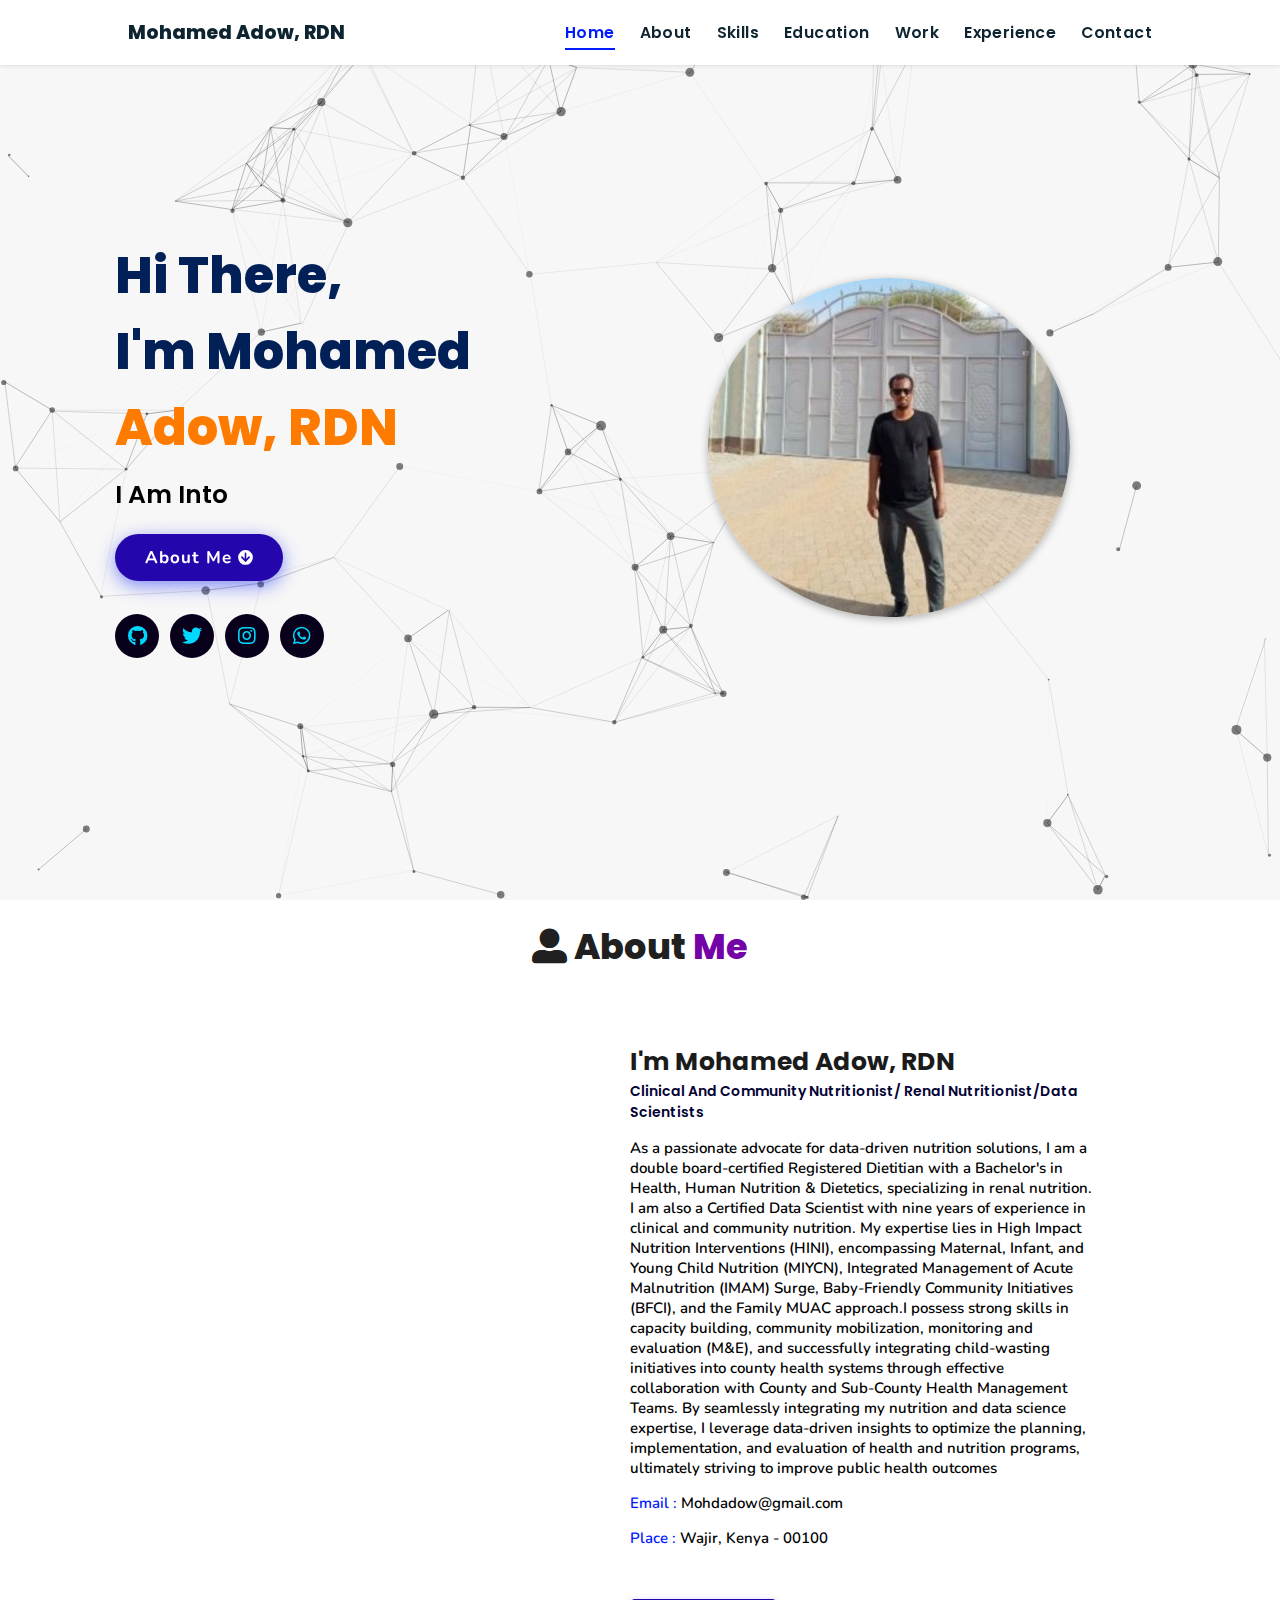
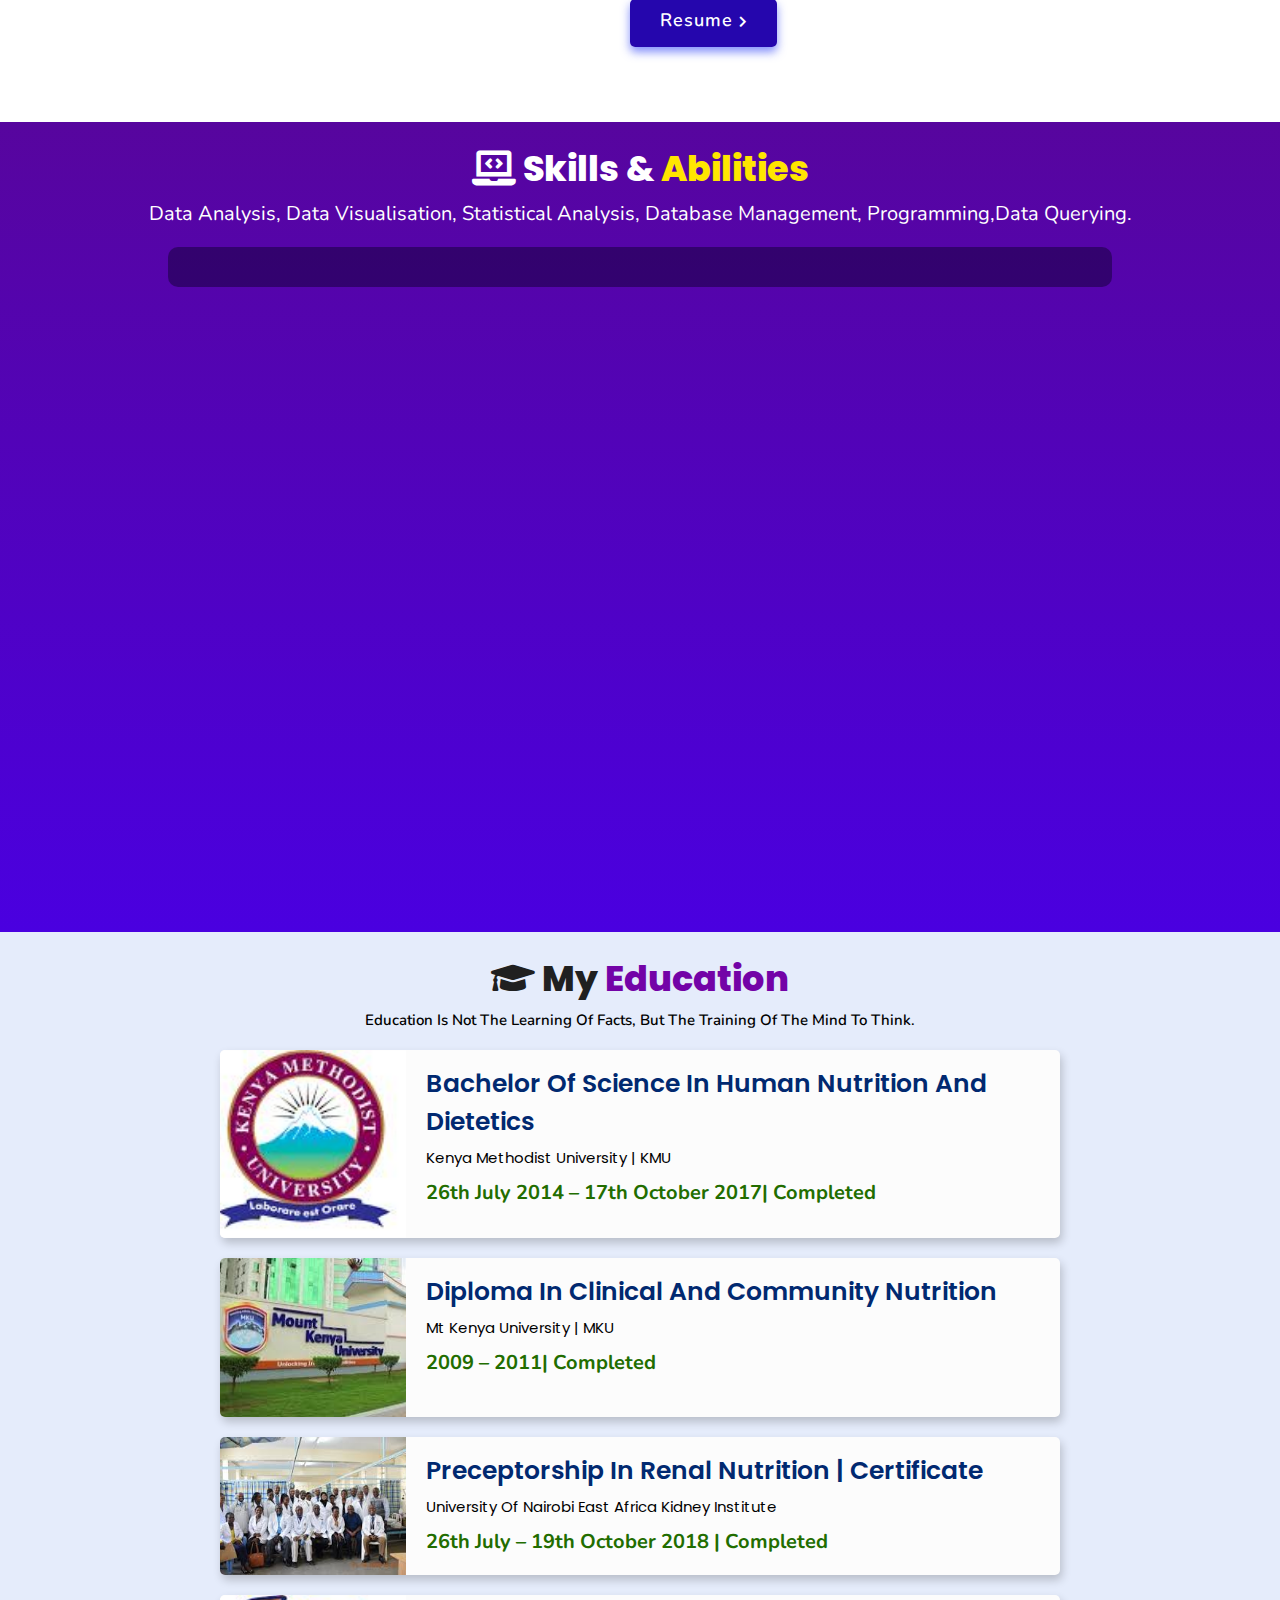
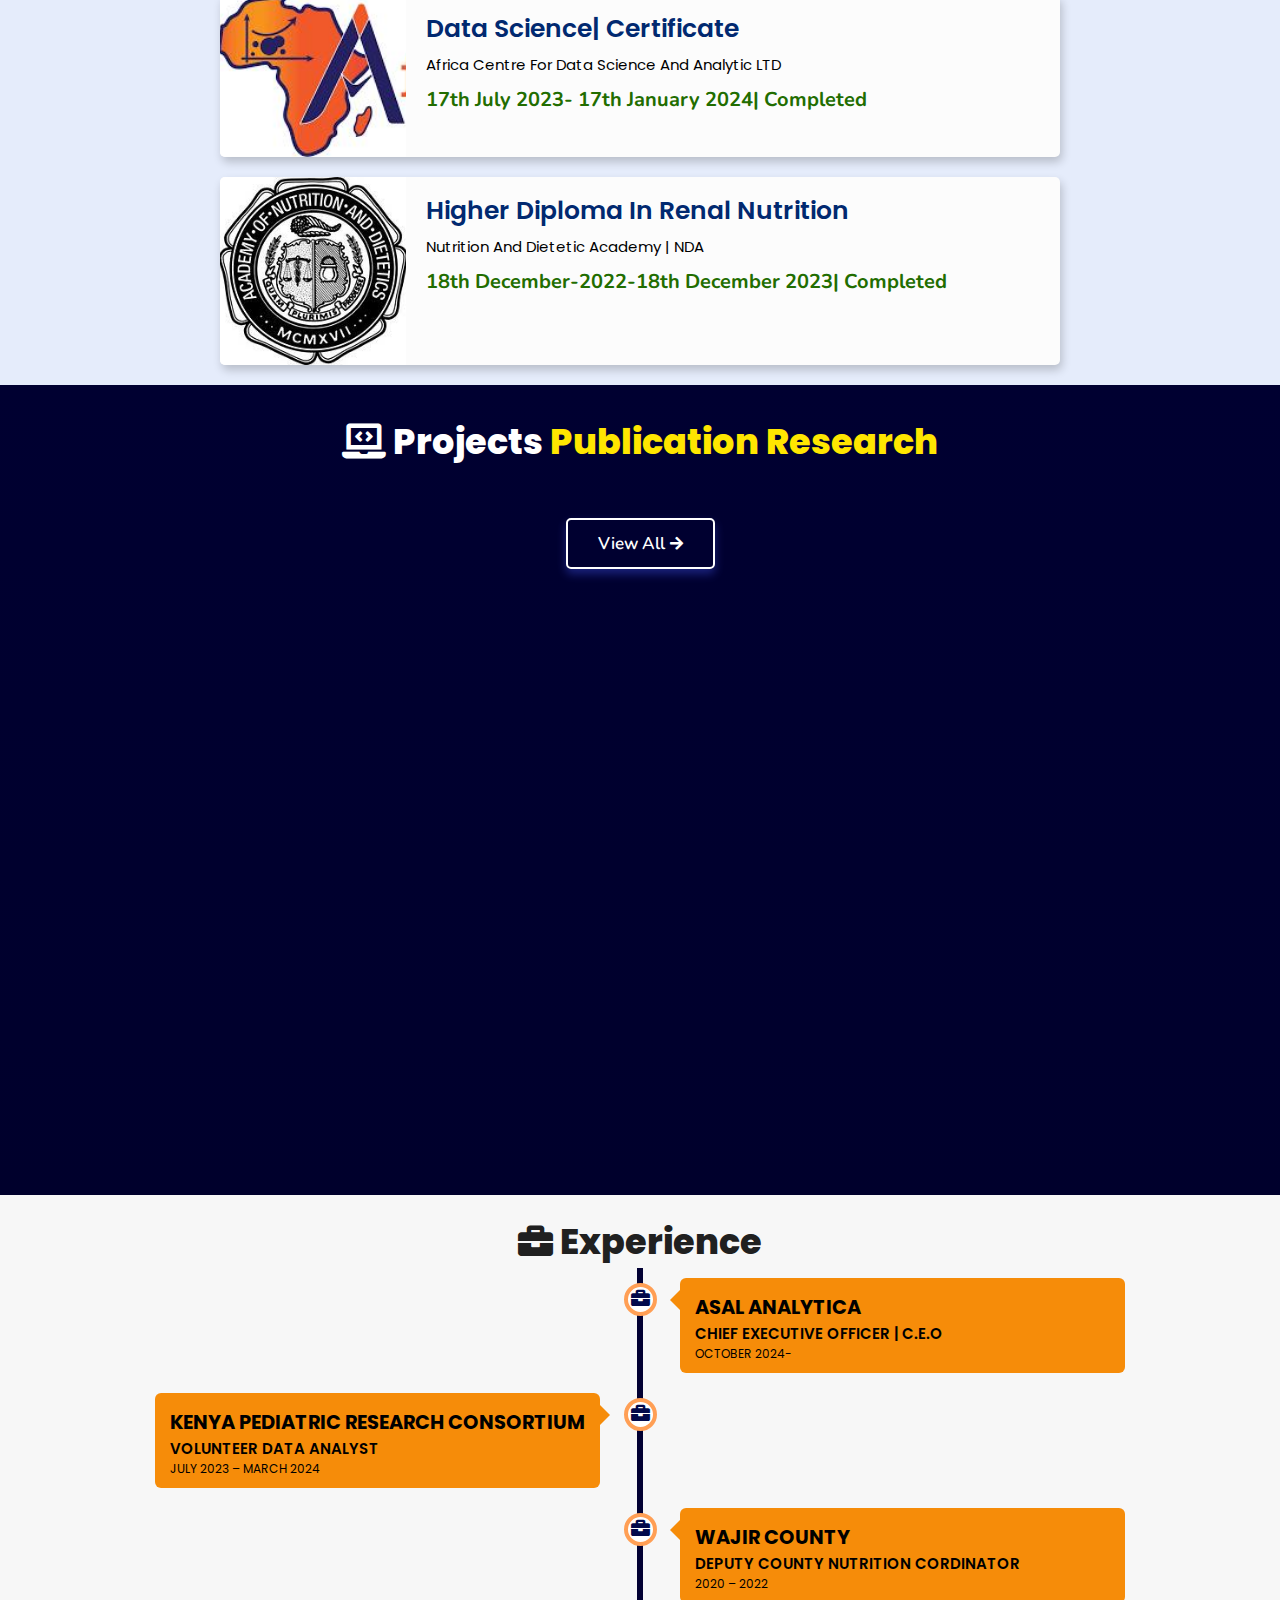
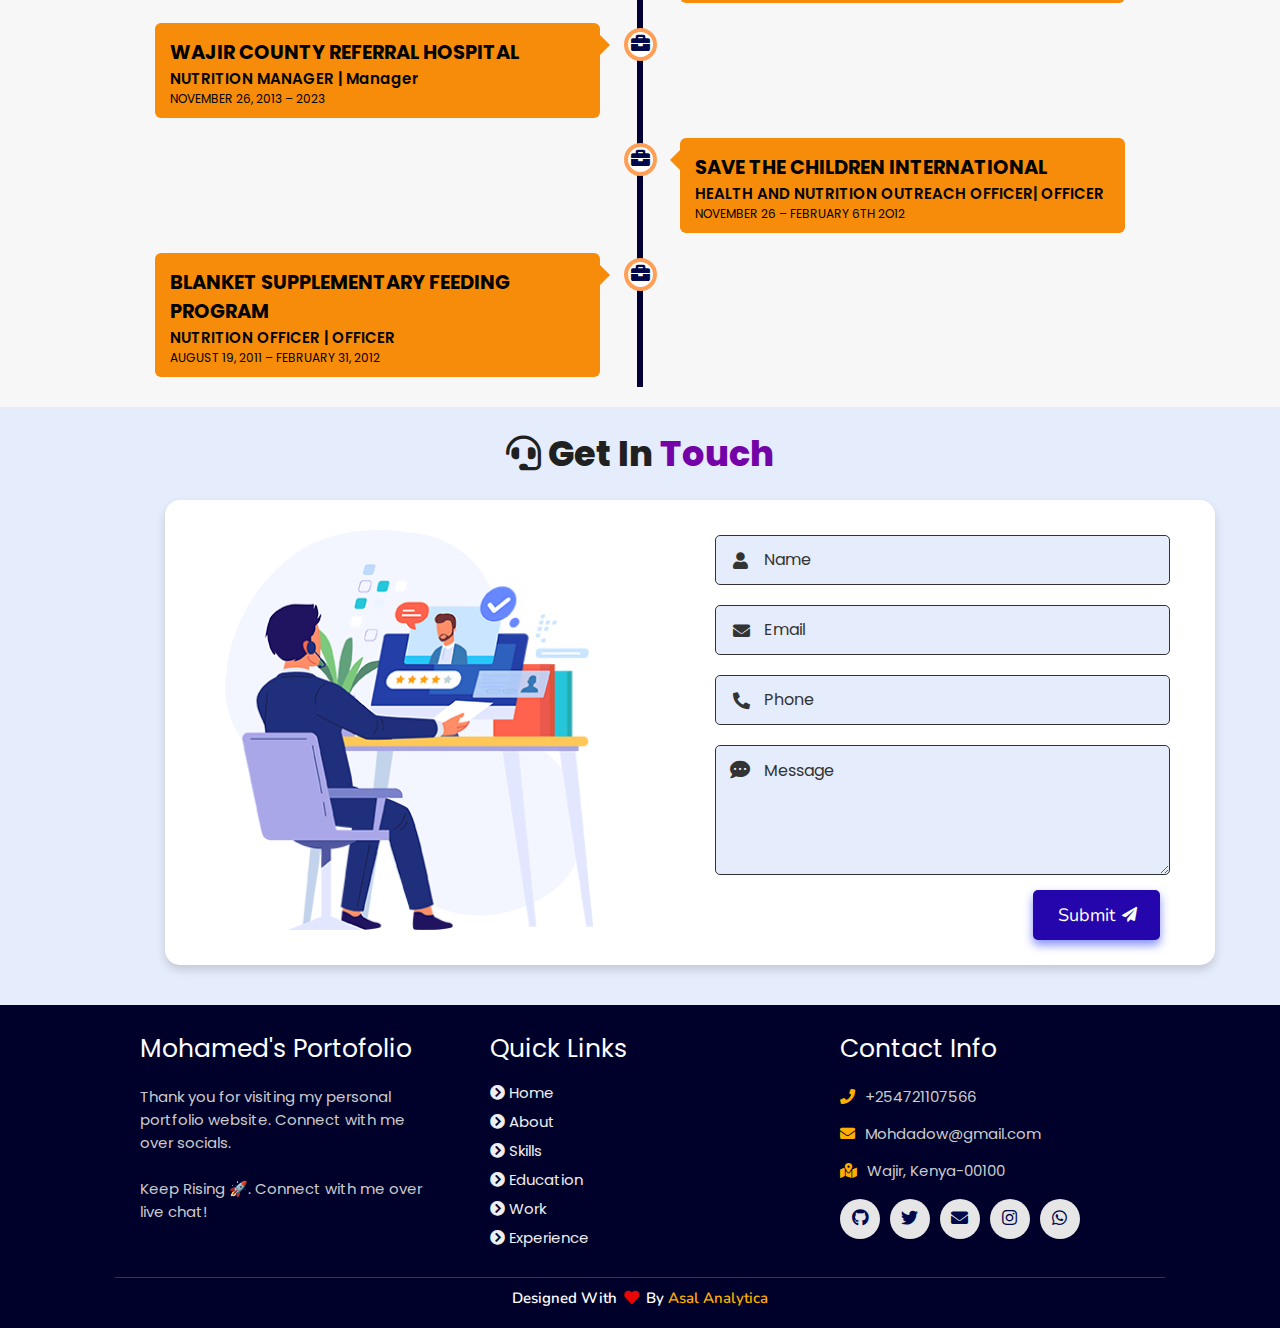
==== index.html @ f1fc3ad2 "Update index.html" ====
<!DOCTYPE html>
<html lang="en">
<head>
    <meta charset="UTF-8">
    <meta http-equiv="X-UA-Compatible" content="IE=edge">
    <meta name="viewport" content="width=device-width, initial-scale=1.0">
    <meta name="keywords" content="Mohamed Adow, portfolio, Abdullahi, Certified Data Scientist, personal portfolio lifecodes, portfolio design, portfolio website, personal portfolio" />
    <meta name="description" content="Welcome to Dr Jamal Abade Portfolio. Certified General Surgeon" />
    <!-- Custom CSS -->
    <link rel="stylesheet" href="./assets/css/style.css">
    <!-- Font Awesome -->
    <link rel="stylesheet" href="https://cdnjs.cloudflare.com/ajax/libs/font-awesome/5.15.4/css/all.min.css">
    <!-- Favicon -->
    <link id='favicon' rel="shortcut icon" href="./assets/images/abeyow A.png" type="image/x-png">
    <title>Portfolio | Mohamed Adow, RDN</title>
</head>
<body oncontextmenu="return false">

<!-- pre loader -->
<!-- <div class="loader-container">
  <img draggable="false" src="./assets/images/preloader.gif" alt="">
</div> -->

<!-- navbar starts -->
<header>
        <a href="/" class="logo"></i> Mohamed Adow, RDN</a>
        <div id="menu" class="fas fa-bars"></div>
        <nav class="navbar">
            <ul>
            <li><a class="active" href="#home">Home</a></li>
            <li><a href="#about">About</a></li>
            <li><a href="#skills">Skills</a></li>
            <li><a href="#education">Education</a></li>
            <li><a href="#work">Work</a></li>
            <li><a href="#experience">Experience</a></li>
            <li><a href="#contact">Contact</a></li>
            </ul>
        </nav>
</header>
<!-- navbar ends -->


<!-- hero section starts -->
<section class="home" id="home">
    <div id="particles-js"></div>

    <div class="content">
    <h2>Hi There,<br/> I'm Mohamed <span>Adow, RDN</span></h2>
    <p>i am into <span class="typing-text"></span></p>
    <a href="#about" class="btn"><span>About Me</span>
      <i class="fas fa-arrow-circle-down"></i>
    </a>
    <div class="socials">
        <ul class="social-icons">
          <li><a class="github" aria-label="Github" href="https://github.com/mohanalytic" target="_blank"><i class="fab fa-github"></i></a></li>
          <li><a class="X" aria-label="X" href="https://x.com/mohdadow?t=MONKwZ8TAGZH2o-0wbveMg&s=09" target="_blank"><i class="fab fa-twitter"></i></a></li>
          <li><a class="instagram" aria-label="Instagram" href="https://www.instagram.com/nutrition_withmoha/profilecard/?igsh=YTNjdHAxb3ByNXo0" target="_blank"><i class="fab fa-instagram"></i></a></li>
          <li><a class="whatsapp" aria-label="whatsapp" href="http://Wa.me/+254721107566" target="_blank"><i class="fab fa-whatsapp"></i></a></li>
        </ul>
      </div>
    </div>
<div class="image">
    <img draggable="false" class="tilt" src="./assets/images/abeyow A.png" alt="">
</div>
</section>
<!-- hero section ends -->


<!-- about section starts -->
<section class="about" id="about">
    <h2 class="heading"><i class="fas fa-user-alt"></i> About <span>Me</span></h2>
    
    <div class="row">

    <div class="image">
        <img draggable="false" class="tilt" src="./assets/images/Abeyow 20.png" alt="">
    </div>
    <div class="content">
        <h3>I'm Mohamed Adow, RDN</h3>
        <span class="tag">Clinical and community nutritionist/ Renal nutritionist/data scientists</span>
        
        <p>
          As a passionate advocate for data-driven nutrition solutions, 
          I am a double board-certified Registered Dietitian with a Bachelor's in Health, 
          Human Nutrition & Dietetics, specializing in renal nutrition. 
          I am also a Certified Data Scientist with nine years of experience in clinical and community nutrition.
          My expertise lies in High Impact Nutrition Interventions (HINI), encompassing Maternal, Infant, and Young Child Nutrition (MIYCN), 
          Integrated Management of Acute Malnutrition (IMAM) Surge, Baby-Friendly Community Initiatives (BFCI), 
          and the Family MUAC approach.I possess strong skills in capacity building, community mobilization, monitoring and evaluation (M&E), 
          and successfully integrating child-wasting initiatives into county health systems through effective collaboration with County and Sub-County Health Management Teams.
          By seamlessly integrating my nutrition and data science expertise, 
          I leverage data-driven insights to optimize the planning, implementation, and evaluation of health and nutrition programs, 
          ultimately striving to improve public health outcomes
        </p>
        
        <div class="box-container">
            <!-- <div class="box">
              <p><span> age: </span> 20</p>
              <p><span> phone : </span> +254 XXX-XXX-XXXX</p>
            </div> -->
            <div class="box">
              <p><span> email : </span> Mohdadow@gmail.com</p>
              <p><span> place : </span> Wajir, Kenya - 00100</p>
            </div>
        </div>
        
        <div class="resumebtn">
            <a href="https://docs.google.com/document/d/1TdIiHcQGgXFK92Zsq3NjSGjKOC4E6rpo/edit?usp=sharing&ouid=104877089918927776593&rtpof=true&sd=true" target="_blank" class="btn"><span>Resume</span>
                <i class="fas fa-chevron-right"></i>
            </a>
        </div>

    </div>
    </div>
</section>
<!-- about section ends -->

<!-- skills section starts -->
<section class="skills" id="skills">

    <h2 class="heading"><i class="fas fa-laptop-code"></i> Skills & <span>Abilities</span></h2>
    <p class="qoute">Data Analysis, Data Visualisation, Statistical Analysis, Database Management, Programming,Data Querying.</p>

    <div class="container">
          <div class="row" id="skillsContainer">

            <!-- <div class="bar">
              <div class="info">
                <img src="https://img.icons8.com/color/48/000000/adobe-xd.png"/>
                <span>AdobeXD</span>
              </div>
            </div> -->

      </div>
</div>
</section>
<!-- skills section ends -->


<!-- education section starts -->
<section class="education" id="education">

  <h1 class="heading"><i class="fas fa-graduation-cap"></i> My <span>Education</span></h1>

    <p class="qoute">Education is not the learning of facts, but the training of the mind to think.</p>

    <div class="box-container">

    <div class="box">
        <div class="image">
        <img draggable="false" src="./assets/images/educat/Kenya Methodist University.png" alt="">
        </div>
        <div class="content">
        <h3>Bachelor of science in human nutrition and dietetics</h3>
        <p>Kenya Methodist university | KMU</p>
        <h4>26th July 2014 – 17th October 2017| Completed</h4>
        </div>
    </div>
    <div class="box">
      <div class="image">
      <img draggable="false" src="./assets/images/educat/MKU.jpeg" alt="">
      </div>
      <div class="content">
      <h3>Diploma in Clinical and Community nutrition</h3>
      <p>Mt Kenya University | MKU</p>
      <h4>2009 – 2011| Completed</h4>
      </div>
    </div>

    <div class="box">
      <div class="image">
      <img draggable="false" src="./assets/images/educat/EAST AFRICA UON.jpeg" alt="">
      </div>
      <div class="content">
      <h3>Preceptorship in renal nutrition | Certificate</h3>
      <p>University of Nairobi East Africa Kidney institute </p>
      <h4>26th july – 19th October 2018 | Completed</h4>
      </div>
    </div>

    <div class="box">
      <div class="image">
      <img draggable="false" src="./assets/images/educat/AFRICDSA.png" alt="">
      </div>
      <div class="content">
      <h3>Data science| Certificate</h3>
      <p>Africa Centre For Data Science and Analytic LTD </p>
      <h4>17th July 2023- 17th January 2024| Completed</h4>
      </div>
    </div>

    <div class="box">
      <div class="image">
      <img draggable="false" src="./assets/images/educat/ACADEMY OF NUTRITION.png" alt="">
      </div>
      <div class="content">
      <h3>higher diploma in Renal Nutrition </h3>
      <p>Nutrition And Dietetic Academy | NDA</p>
      <h4>18th December-2022-18th December 2023| Completed</h4>
      </div>
    </div>

</div>
</section>
<!-- education section ends -->


<!-- work project section starts -->
<section class="work" id="work">

  <h2 class="heading"><i class="fas fa-laptop-code"></i> Projects <span>Publication Research</span></h2>

  <div class="box-container">

    <!-- <div class="box tilt">
      <img draggable="false" src="./assets/images/projects/portfolio1.PNG" alt="" />
      <div class="content">
        <div class="tag">
        <h3>Portfolio Website</h3>
        </div>
        <div class="desc">
          <p>Personal portfolio website. Don't need much info about it, just scroll down. You're here only!</p>
          <div class="btns">
            <a href="#" class="btn" target="_blank"><i class="fas fa-eye"></i> View</a>
            <a href="https://youtube.com/@drjamalabademohamed4658?si=a5Y27_f5zDXWD7K9 " class="btn" target="_blank">Code <i class="fas fa-code"></i></a>
          </div>
        </div>
      </div>
    </div> -->
  </div>

  <div class="viewall">
    <a href="/projects" class="btn"><span>View All</span>
      <i class="fas fa-arrow-right"></i>
  </a>
  </div>


</section>
<!-- work project section ends -->

<!-- experience section starts -->
<section class="experience" id="experience">

  <h2 class="heading"><i class="fas fa-briefcase"></i> Experience </h2>

  <div class="timeline">
    <div class="container right">
      <div class="content">
        <div class="tag">
          <h2> ASAL ANALYTICA</h2>
        </div>
        <div class="desc">
            <h3> CHIEF EXECUTIVE OFFICER | C.E.O</h3>
            <p>OCTOBER 2024-</p>
        </div>
      </div>
    </div>

    <div class="container left">
      <div class="content">
        <div class="tag">
          <h2>KENYA PEDIATRIC RESEARCH CONSORTIUM </h2>
        </div>
        <div class="desc">
            <h3>VOLUNTEER DATA ANALYST </h3>
            <p>JULY 2023 – MARCH 2024</p>
        </div>
      </div>
    </div>

    <div class="container right">
      <div class="content">
        <div class="tag">
          <h2>WAJIR COUNTY </h2>
        </div>
        <div class="desc">
            <h3>DEPUTY COUNTY NUTRITION CORDINATOR</h3>
            <p>2020 – 2022</p>
        </div>
      </div>
    </div>

    <div class="container left">
      <div class="content">
        <div class="tag">
          <h2>WAJIR COUNTY REFERRAL HOSPITAL</h2>
        </div>
        <div class="desc">
            <h3> NUTRITION MANAGER | Manager</h3>
            <p>NOVEMBER 26, 2013 – 2023</p>
        </div>
      </div>
    </div>

    <div class="container right">
      <div class="content">
        <div class="tag">
          <h2> SAVE THE CHILDREN INTERNATIONAL</h2>
        </div>
        <div class="desc">
            <h3> HEALTH AND NUTRITION OUTREACH OFFICER| OFFICER</h3>
            <p>NOVEMBER 26 – FEBRUARY 6TH 2O12</p>
        </div>
      </div>
    </div>
       <div class="container left">
      <div class="content">
        <div class="tag">
          <h2>BLANKET SUPPLEMENTARY FEEDING PROGRAM</h2>
        </div>
        <div class="desc">
            <h3>NUTRITION OFFICER | OFFICER</h3>
            <p> AUGUST 19, 2011 – FEBRUARY 31, 2012</p>
        </div>
      </div>
    </div>
 

</div>

</section>
<!-- experience section ends -->

<!-- contact section starts -->
<section class="contact" id="contact">
  
  <h2 class="heading"><i class="fas fa-headset"></i> Get in <span>Touch</span></h2>

  <div class="container">
    <div class="content">
      <div class="image-box">
        <img draggable="false" src="./assets/images/contact1.png" alt="">
      </div>
    <form class="contact-form" action ="https://formbold.com/s/ob10N" method ="POST"> 
      
      <div class="form-group">
        <div class="field">
          <input type="text" name="name" placeholder="Name" required>
          <i class='fas fa-user'></i>
        </div>
        <div class="field">
          <input type="text" name="email" placeholder="Email" required>
          <i class='fas fa-envelope'></i>
        </div>
        <div class="field">
          <input type="text" name="phone" placeholder="Phone">
          <i class='fas fa-phone-alt'></i>
        </div>
        <div class="message">
        <textarea placeholder="Message" name="message" required></textarea>
        <i class="fas fa-comment-dots"></i>
        </div>
        </div>
      <div class="button-area">
        <button type="submit">
          Submit <i class="fa fa-paper-plane"></i></button>
      </div>
    </form>
  </div>
  </div>
</section>
<!-- contact section ends -->


<!-- footer section starts -->
<section class="footer">

  <div class="box-container">

      <div class="box">
          <h3>Mohamed's Portofolio</h3>
          <p>Thank you for visiting my personal portfolio website. Connect with me over socials. <br/> <br/> Keep Rising 🚀. Connect with me over live chat!</p>
      </div>

      <div class="box">
          <h3>quick links</h3>
          <a href="#home"><i class="fas fa-chevron-circle-right"></i> home</a>
          <a href="#about"><i class="fas fa-chevron-circle-right"></i> about</a>
          <a href="#skills"><i class="fas fa-chevron-circle-right"></i> skills</a>
          <a href="#education"><i class="fas fa-chevron-circle-right"></i> education</a>
          <a href="#work"><i class="fas fa-chevron-circle-right"></i> work</a>
          <a href="#experience"><i class="fas fa-chevron-circle-right"></i> experience</a>
      </div>

      <div class="box">
          <h3>contact info</h3>
          <p> <i class="fas fa-phone"></i>+254721107566</p>
          <p> <i class="fas fa-envelope"></i>Mohdadow@gmail.com</p>
          <p> <i class="fas fa-map-marked-alt"></i>Wajir, Kenya-00100</p>
          <div class="share">

              <a href="https://github.com/mohanalytic" class="fab fa-github" aria-label="github" target="_blank"></a>
              <a href="https://x.com/mohdadow?t=MONKwZ8TAGZH2o-0wbveMg&s=09" class="fab fa-twitter" aria-label="twitter" target="_blank"></a>
              <a href="mailto:Mohdadow@gmail.com" class="fas fa-envelope" aria-label="Mail" target="_blank"></a>
              <a href="https://www.instagram.com/nutrition_withmoha/profilecard/?igsh=YTNjdHAxb3ByNXo0" class="fab fa-instagram" aria-label="instagram" target="_blank"></a>
              <a href="https://wa.me/+254721107566" class="fab fa-whatsapp" aria-label="whatsapp" target="_blank"></a>
          </div>
      </div>
  </div>

  <h1 class="credit">Designed with <i class="fa fa-heart pulse"></i> by <a href="https://www.instagram.com/nutrition_withmoha/profilecard/?igsh=YTNjdHAxb3ByNXo0"> Asal analytica</a></h1>

</section>
<!-- footer section ends -->


<!-- scroll top btn -->
<a href="#home" aria-label="ScrollTop" class="fas fa-angle-up" id="scroll-top"></a>
<!-- scroll back to top -->


<!-- ==== ALL MAJOR JAVASCRIPT CDNS STARTS ==== -->
<!-- jquery cdn -->
<script src="https://cdnjs.cloudflare.com/ajax/libs/jquery/3.6.0/jquery.min.js" integrity="sha512-894YE6QWD5I59HgZOGReFYm4dnWc1Qt5NtvYSaNcOP+u1T9qYdvdihz0PPSiiqn/+/3e7Jo4EaG7TubfWGUrMQ==" crossorigin="anonymous" referrerpolicy="no-referrer"></script>

<!-- typed.js cdn -->
<script src="https://cdnjs.cloudflare.com/ajax/libs/typed.js/2.0.5/typed.min.js" integrity="sha512-1KbKusm/hAtkX5FScVR5G36wodIMnVd/aP04af06iyQTkD17szAMGNmxfNH+tEuFp3Og/P5G32L1qEC47CZbUQ==" crossorigin="anonymous" referrerpolicy="no-referrer"></script>

<!-- particle.js links -->
<script src="./assets/js/particles.min.js"></script>
<script src="./assets/js/app.js"></script>

<!-- vanilla tilt.js links -->
<script src="https://cdnjs.cloudflare.com/ajax/libs/vanilla-tilt/1.7.0/vanilla-tilt.min.js" integrity="sha512-SttpKhJqONuBVxbRcuH0wezjuX+BoFoli0yPsnrAADcHsQMW8rkR84ItFHGIkPvhnlRnE2FaifDOUw+EltbuHg==" crossorigin="anonymous" referrerpolicy="no-referrer"></script>

<!-- scroll reveal anim -->
<script src="https://unpkg.com/scrollreveal"></script>

<script
      type="text/javascript"
      src="https://cdn.jsdelivr.net/npm/emailjs-com@3/dist/email.min.js"
    ></script>

<!-- ==== ALL MAJOR JAVASCRIPT CDNS ENDS ==== -->

<script src="./assets/js/script.js"></script>

</body>
</html>
---- assets/css/style.css ----
@import url("https://fonts.googleapis.com/css2?family=Poppins:wght@400;600;700&display=swap");
@import url("https://fonts.googleapis.com/css2?family=Nunito:ital,wght@0,300;0,400;0,600;0,700;1,300;1,400&display=swap");

* {
  margin: 0;
  padding: 0;
  box-sizing: border-box;
  text-decoration: none;
  outline: none;
  border: none;
  text-transform: capitalize;
  transition: all 0.2s linear;
}
html {
  font-size: 62.5%;
  overflow-x: hidden;
  scroll-behavior: smooth;
}
body {
  background: #f7f7f7;
  font-family: "Poppins", sans-serif;
}

*::selection {
  background: #2b3dda;
  color: #fff;
}

html {
  font-size: 62.5%;
  overflow-x: hidden;
}
html::-webkit-scrollbar {
  width: 0.8rem;
}
html::-webkit-scrollbar-track {
  background: rgb(235, 202, 245);
}
html::-webkit-scrollbar-thumb {
  background: #420177;
}

/* pre loader start */
.loader-container {
  position: fixed;
  top: 0;
  left: 0;
  z-index: 10000;
  background: #e6eff1;
  display: flex;
  align-items: center;
  justify-content: center;
  height: 100%;
  width: 100%;
}
.loader-container.fade-out {
  top: -120%;
}
/* pre loader end */

/* navbar starts */
header {
  position: fixed;
  top: 0;
  left: 0;
  right: 0;
  z-index: 1000;
  display: flex;
  align-items: center;
  justify-content: space-between;
  padding: 1.7rem 10%;
  height: 6.5rem;
  background-color: #fff;
  box-shadow: 0 1px 4px rgba(146, 161, 176, 0.3);
}
section {
  min-height: 90vh;
  padding: 2rem 9%;
}
.heading {
  font-size: 3.5rem;
  color: rgb(32, 32, 32);
  font-weight: 800;
  text-align: center;
}
.heading span {
  color: rgb(115, 3, 167);
}
header .logo {
  font-size: 1.9rem;
  font-weight: 800;
  text-decoration: none;
  color: #0e2431;
}
header .logo i {
  font-size: 2.2rem;
}
header .logo:hover {
  color: #fc8c05;
}
header .navbar ul {
  list-style: none;
  display: flex;
  justify-content: center;
  align-items: center;
}
header .navbar li {
  margin-left: 2.5rem;
}
header .navbar ul li a {
  font-size: 1.57rem;
  color: #0e2431;
  font-weight: 600;
  text-decoration: none;
  letter-spacing: 0.04rem;
  transition: 0.2s;
}
header .navbar ul li a.active,
header .navbar ul li a:hover {
  color: #011aff;
  border-bottom: 0.2rem solid #011aff;
  padding: 0.5rem 0;
}
/* navbar ends */

/* hamburger icon starts*/
#menu {
  font-size: 3rem;
  cursor: pointer;
  color: rgb(24, 2, 63);
  display: none;
}
@media (max-width: 768px) {
  #menu {
    display: block;
  }
  header .navbar {
    position: fixed;
    top: 6.5rem;
    right: -120%;
    width: 75%;
    height: 100%;
    text-align: left;
    align-items: flex-start;
    background-color: #0e0f31;
  }
  header .navbar ul {
    flex-flow: column;
    padding: 1rem;
  }
  header .navbar ul li {
    text-align: center;
    width: 100%;
    margin: 1rem 0;
    border-radius: 0.5rem;
    width: 26rem;
  }
  header .navbar ul li a {
    display: block;
    padding: 1rem;
    text-align: left;
    color: #fff;
    font-size: 2rem;
  }
  header .navbar ul li a.active,
  header .navbar ul li a:hover {
    padding: 1rem;
    color: #fff;
    border-radius: 0.5rem;
    border-bottom: 0.5rem solid #011aff;
  }
  .fa-times {
    transform: rotate(180deg);
  }
  header .navbar.nav-toggle {
    right: 0;
  }
}
/* hamburger icon ends */

/* hero section starts*/
.home {
  position: relative;
  display: flex;
  flex-wrap: wrap;
  gap: 1.5rem;
  min-height: 100vh;
  align-items: center;
}
.home #particles-js {
  position: absolute;
  top: 0;
  left: 0;
  height: 100%;
  width: 100%;
}
.home::before {
  content: "";
  position: absolute;
  top: 0;
  left: 0;
  height: 100%;
  width: 100%;
}
.home .content {
  flex: 1 1 40rem;
  padding-top: 1rem;
  z-index: 1;
}
.home .image {
  flex: 1 1 40rem;
  z-index: 1;
}
.home .image img {
  width: 70%;
  margin-left: 6rem;
  border-radius: 50%;
  box-shadow: 0 2px 8px rgba(0, 0, 0, 0.3);
  cursor: pointer;
}
.home .image img:hover {
  box-shadow: 0 5px 15px rgba(0, 0, 0, 0.5);
}
.home .content h2 {
  font-size: 5rem;
  font-weight: 800;
  color: #002057;
}
.home .content h2 span {
  font-size: 5rem;
  font-weight: 800;
  color: #ff7b00;
}
.home .content p {
  font-size: 2.5rem;
  color: #000;
  font-weight: 600;
  padding: 1rem 0;
}
.home .content p span {
  font-size: 2.5rem;
  color: rgb(148, 8, 8);
  font-weight: 600;
  padding: 1rem 0;
}
.home .btn {
  margin-top: 1rem;
  position: absolute;
  line-height: 0;
  padding: 1.6rem 3rem;
  border-radius: 4em;
  transition: 0.5s;
  color: #fff;
  background: #2506ad;
  box-shadow: 0px 5px 18px rgba(48, 68, 247, 0.6);
  font-family: "Nunito", sans-serif;
}
.home .btn span {
  font-weight: 700;
  font-size: 1.7rem;
  letter-spacing: 0.1rem;
}
.home .btn i {
  margin-left: 0.3rem;
  font-size: 1.5rem;
  transition: 0.3s;
}
.home .btn:hover {
  background: #1a047e;
}
.home .btn:hover i {
  transform: translateX(5px);
}
/* social icons start */
.socials {
  position: relative;
  margin-top: 9rem;
}
.socials .social-icons {
  padding-left: 0;
  margin-bottom: 0;
  list-style: none;
}
.socials .social-icons li {
  display: inline-block;
  margin-bottom: 14px;
}
.social-icons a {
  font-size: 2rem;
  display: inline-block;
  line-height: 44px;
  color: #00d9ff;
  background-color: #09011b;
  width: 44px;
  height: 44px;
  text-align: center;
  margin-right: 8px;
  border-radius: 100%;
  -webkit-transition: all 0.2s linear;
  -o-transition: all 0.2s linear;
  transition: all 0.2s linear;
}
.social-icons a:active,
.social-icons a:focus,
.social-icons a:hover {
  color: #fff;
  background-color: #0685da;
}
.social-icons a.github:hover {
  background-color: #0e0e0e;
}
.social-icons a.twitter:hover {
  background-color: #00aced;
}
.social-icons a.linkedin:hover {
  background-color: #007bb6;
}
.social-icons a.dev:hover {
  background-color: #070707;
}
.social-icons a.instagram:hover {
  background-color: #ee00da;
}
/* social icons end */

/* hero media queries starts*/
@media (max-width: 450px) {
  .home .btn {
    margin: 4rem 0;
  }
  .socials {
    margin-top: 12rem;
  }
  .home .image img {
    margin-top: -12rem;
  }
  .home .content p {
    font-size: 2.2rem;
  }
  .home .content p span {
    font-size: 2.2rem;
  }
}
/* hero media queries ends*/
/* hero section end */

/* about section starts */
.about {
  background: rgb(255, 255, 255);
}
.about .row {
  display: flex;
  flex-direction: row;
  gap: 2rem;
  flex-wrap: wrap;
  padding: 4rem;
}
.about .row .image {
  text-align: center;
  flex: 1 1 35rem;
}
.about .row .image img {
  margin: 4rem;
  width: 30rem;
  height: auto;
  border-radius: 5%;
  box-shadow: 0 5px 10px rgba(0, 0, 0, 0.6);
  mix-blend-mode: luminosity;
  transition: 0.3s;
  cursor: pointer;
}
.about .row .image img:hover {
  mix-blend-mode: normal;
}
.about .row .content {
  flex: 1 1 45rem;
  padding: 3rem;
}
.about .row .content h3 {
  color: rgb(27, 27, 27);
  font-size: 2.5rem;
}
.about .row .content .tag {
  font-size: 1.4rem;
  color: #020133;
  font-weight: 600;
  margin-top: 1rem;
}
.about .row .content p {
  font-size: 1.5rem;
  margin-top: 1.5rem;
  font-family: "Nunito";
  font-weight: 600;
  text-transform: none;
}
.about .row .content .box-container {
  display: flex;
  flex-wrap: wrap;
  gap: 1.5rem;
  font-family: "Nunito";
  font-weight: 600;
}
.about .row .content .box-container .box p {
  text-transform: none;
}
.about .row .content .box-container .box p span {
  color: #011aff;
}
.resumebtn {
  margin-top: 6rem;
}
.resumebtn .btn {
  padding: 1.7rem 3rem;
  border-radius: 0.5em;
  transition: 0.3s;
  color: #fff;
  background: #2506ad;
  box-shadow: 0px 5px 10px rgba(48, 68, 247, 0.6);
  font-family: "Nunito", sans-serif;
}
.resumebtn .btn span {
  font-weight: 600;
  font-size: 1.8rem;
  letter-spacing: 0.1rem;
}
.resumebtn .btn i {
  margin-left: 0.3rem;
  font-size: 1.2rem;
  transition: 0.3s;
}
.resumebtn .btn:hover {
  background: #1a047e;
}
.resumebtn .btn:hover i {
  transform: translateX(5px);
}
/* about media queries starts*/
@media screen and (max-width: 600px) {
  .about .row .image {
    margin-top: 2rem;
  }
  .about .row .image img {
    margin: 0 auto;
    width: 80%;
    mix-blend-mode: normal;
  }
  .about .row {
    padding: 0.5rem;
    margin-bottom: 7rem;
  }
  .about .row .content {
    padding: 1rem;
  }
  .about .row .content .box-container {
    gap: 0;
  }
}
/* about media queries ends*/
/* about section ends */

/* skills section starts */
.skills {
  min-height: 90vh;
  background: linear-gradient(to bottom, #57059e, #4a00e0);
}
.skills .qoute {
  font-size: 2.0rem;
  text-align: center;
  font-family: "Nunito", sans-serif;
  font-weight: 400;
  margin-top: 0.5rem;
  color: #ffffff;
}
.skills h2 {
  color: #fff;
}
.skills .heading span {
  color: rgb(255, 230, 0);
}
.skills .container {
  background: rgba(0, 0, 22, 0.4);
  color: #fff;
  border-radius: 1rem;
  padding: 2rem;
  width: 90%;
  margin: auto;
  margin-top: 2rem;
}
.skills .container .row {
  display: grid;
  grid-template-columns: repeat(6, 1fr);
  flex-wrap: wrap;
  gap: 1.8rem;
}
.skills .container .bar {
  margin-bottom: 15px;
  padding: 10px;
  border-radius: 1rem;
  box-shadow: 0 4px 10px rgba(0, 0, 0, 0.2);
  background: rgba(0, 0, 22, 0.9);
  transition: 0.2s;
}
.skills .container .bar:hover {
  box-shadow: 0 8px 10px rgba(0, 2, 68, 0.8) !important;
  background-color: rgba(0, 0, 0, 0.9) !important;
}
.skills .container .bar .info {
  display: flex;
  flex-direction: column;
  align-items: center;
  gap: 1rem;
  margin-top: 1rem;
}
.skills .container .bar .info i {
  font-size: 4rem;
}
.skills .container .bar .info span {
  font-size: 2rem;
  font-weight: 500;
  font-family: "Poppins";
  margin-left: 0.5rem;
}
/* skills media queries starts*/
@media screen and (max-width: 600px) {
  .skills .container {
    padding: 0;
    margin: 0;
  }
  .skills .container .row {
    grid-template-columns: repeat(2, 1fr);
    margin: 1rem;
    padding: 2rem 0.2rem 2rem 0.2rem;
    gap: 1rem;
  }
  .skills .container {
    margin-top: 5px;
    width: 100%;
  }
}
/* skills media queries ends*/
/* skills section ends */

/* education section starts */
.education {
  background: #e5ecfb;
  min-height: 80vh;
}
.education .qoute {
  font-size: 1.5rem;
  text-align: center;
  font-family: "Nunito", sans-serif;
  font-weight: 600;
  margin-top: 0.5rem;
}
.education .box-container {
  display: flex;
  flex-wrap: wrap;
  justify-content: center;
  align-items: center;
  flex-direction: column;
}
.education .box-container .box {
  display: flex;
  flex-direction: row;
  width: 80%;
  border-radius: 0.5rem;
  box-shadow: 0.2rem 0.5rem 1rem rgba(0, 0, 0, 0.2);
  text-align: center;
  position: relative;
  margin-top: 2rem;
  overflow: hidden;
  transition: 0.3s;
  background: rgb(252, 252, 252);
}
.education .box-container .box:hover {
  transform: scale(1.03);
  box-shadow: 1rem 0.5rem 1.2rem rgba(0, 0, 0, 0.3);
}
.education .box-container .box .image {
  flex: 1 1 20rem;
  width: 100%;
}
.education .box-container .box img {
  object-fit: cover;
  position: relative;
  width: 100%;
  height: 100%;
}
.education .box-container .box .content {
  position: relative;
  display: flex;
  flex-direction: column;
  padding: 1rem;
  flex-wrap: wrap;
  flex: 1 1 70rem;
}
.education .box-container .box .content h3 {
  font-size: 2.5rem;
  color: #012970;
  padding: 0.5rem 0;
  font-weight: 600;
  text-align: left;
  margin-left: 1rem;
}
.education .box-container .box .content p {
  font-size: 1.5rem;
  margin-left: 1rem;
  text-align: left;
}
.education h4 {
  font-size: 2rem;
  color: rgb(34, 109, 0);
  text-align: left;
  margin: 1rem;
  font-family: "Nunito", sans-serif;
  font-weight: 700;
}

/* education media queries starts*/
@media screen and (max-width: 600px) {
  .education .box-container .box {
    flex-direction: column;
    width: 100%;
  }
  .education .box-container .box .image {
    width: 100%;
    height: 25rem;
  }
  .education .box-container .box img {
    width: 100%;
  }
  .education .box-container .box .content {
    position: relative;
    display: flex;
    flex-direction: column;
    padding: 1rem;
    flex-wrap: wrap;
    flex: 0;
  }
  .education .btns {
    margin-top: 2rem;
    margin-left: 1rem;
    margin-right: 1rem;
    flex-wrap: wrap;
  }
}
/* education media queries ends*/
/* education section ends */

/* work section starts */
.work {
  /* background: #010124; */
  background: linear-gradient(to bottom, #000031, #00002c);
}
.work h2 {
  color: #fff;
  padding: 1rem;
}
.work .heading span {
  color: rgb(255, 230, 0);
}
.work .box-container {
  display: flex;
  flex-wrap: wrap;
  gap: 1.5rem;
  margin: 2rem;
}
.work .box-container .box {
  flex: 1 1 30rem;
  border-radius: 0.5rem;
  box-shadow: 0 0.5rem 1rem rgba(0, 0, 0, 0.1);
  position: relative;
  overflow: hidden;
  height: 30rem;
}
.work .box-container .box img {
  height: 100%;
  width: 100%;
  object-fit: cover;
}
.work .box-container .box .content {
  height: 100%;
  width: 100%;
  position: absolute;
  top: 85%;
  left: 0;
  background: rgba(255, 255, 255, 0.9);
  display: flex;
  flex-direction: column;
}
.work .box-container .box .content .tag {
  display: flex;
  flex-direction: row;
  justify-content: space-between;
  align-items: center;
  height: 4.5rem;
  width: 100%;
  padding-left: 1rem;
  background: #ffd900;
}
.work .box-container .box .content .tag h3 {
  font-size: 2rem;
}
.work .box-container .box:hover .content {
  top: 25%;
}
.work .desc {
  margin: 2rem;
  display: flex;
  flex-direction: column;
  justify-content: center;
}
.work .desc p {
  font-size: 1.5rem;
}
.work .desc .btns {
  display: flex;
  justify-content: space-between;
  width: 100%;
  margin-top: 2rem;
}
.work .desc .btns .btn {
  line-height: 0;
  display: inline;
  padding: 1.5rem 2.5rem;
  border-radius: 0.5rem;
  font-size: 1.5rem;
  color: #fff;
  background: rgb(12, 12, 12);
  margin-right: 2rem;
}
.work .desc .btns .btn:hover {
  background: #310ae0f5;
}
.work .viewall {
  display: flex;
  justify-content: center;
}
.work .viewall .btn {
  position: relative;
  line-height: 0;
  padding: 1.6rem 3rem;
  border-radius: 0.5em;
  transition: 0.5s;
  color: rgb(255, 255, 255);
  font-weight: 700;
  border: 2px solid #fff;
  box-shadow: 0px 5px 10px rgba(65, 84, 241, 0.4);
  text-align: center;
}
.work .viewall .btn span {
  font-weight: 600;
  font-size: 1.7rem;
  font-family: "Nunito", sans-serif;
}
.work .viewall .btn i {
  margin-left: 0.3rem;
  font-size: 1.5rem;
  transition: 0.3s;
}
.work .viewall .btn:hover {
  background: #fff;
  color: #000;
}
.work .viewall .btn:hover i {
  transform: translateX(5px);
}
/* work section ends */

/* experience section starts */
.experience .timeline {
  position: relative;
  max-width: 1200px;
  margin: 0 auto;
}
.experience .timeline::after {
  content: "";
  position: absolute;
  width: 6px;
  background: #020133;
  top: 0;
  bottom: 0;
  left: 50%;
  margin-left: -3px;
  z-index: -2;
}
.experience .container {
  padding: 10px 40px;
  position: relative;
  background-color: inherit;
  width: 50%;
}
/*circles on timeline*/
.experience .container::after {
  content: "\f0b1";
  position: absolute;
  width: 25px;
  height: 25px;
  right: -17px;
  background-color: rgb(255, 255, 255);
  border: 4px solid #ff9f55;
  top: 15px;
  border-radius: 50%;
  z-index: 100;
  font-size: 1.89rem;
  text-align: center;
  font-weight: 600;
  color: #02094b;
  font-family: "Font Awesome\ 5 Free";
}
.experience .left {
  left: 0;
}
.experience .right {
  left: 50%;
}
/* arrows pointing right */
.experience .left::before {
  content: " ";
  height: 0;
  position: absolute;
  top: 22px;
  width: 0;
  z-index: 1;
  right: 30px;
  border: medium solid #f68c09;
  border-width: 10px 0 10px 10px;
  border-color: transparent transparent transparent #f68c09;
}
/* arrows pointing left  */
.experience .right::before {
  content: " ";
  height: 0;
  position: absolute;
  top: 22px;
  width: 0;
  z-index: 1;
  left: 30px;
  border: medium solid #f68c09;
  border-width: 10px 10px 10px 0;
  border-color: transparent #f68c09 transparent transparent;
}
.experience .right::after {
  left: -16px;
}
.experience .content {
  background-color: #f68c09;
  position: relative;
  border-radius: 6px;
}
.experience .content .tag {
  font-size: 1.3rem;
  padding-top: 1.5rem;
  padding-left: 1.5rem;
}
.experience .content .desc {
  margin-left: 1.5rem;
  padding-bottom: 1rem;
}
.experience .content .desc h3 {
  font-size: 1.5rem;
  font-weight: 600;
}
.experience .content .desc p {
  font-size: 1.2rem;
}
/* view all button */
.morebtn {
  display: flex;
  justify-content: center;
}
.morebtn .btn {
  position: relative;
  line-height: 0;
  padding: 1.6rem 3rem;
  border-radius: 0.5em;
  transition: 0.5s;
  color: #fff;
  background: #2506ad;
  box-shadow: 0px 5px 10px rgba(48, 68, 247, 0.6);
  text-align: center;
}
.morebtn .btn span {
  font-weight: 600;
  font-size: 1.7rem;
  font-family: "Nunito", sans-serif;
}
.morebtn .btn i {
  margin-left: 0.3rem;
  font-size: 1.5rem;
  transition: 0.3s;
}
.morebtn .btn:hover {
  background: #1a047e;
}
.morebtn .btn:hover i {
  transform: translateX(5px);
}

/* Media queries - Responsive timeline on screens less than 600px wide */
@media screen and (max-width: 600px) {
  .experience {
    min-height: 80vh;
  }
  .experience .timeline {
    margin-top: 2rem;
  }
  .experience .timeline::after {
    left: 31px;
  }
  .experience .container {
    width: 100%;
    padding-left: 8rem;
    padding-right: 2rem;
  }
  .experience .container::after {
    font-size: 2.2rem;
  }
  .experience .container::before {
    left: 61px;
    border: medium solid #f68c09;
    border-width: 10px 10px 10px 0;
    border-color: transparent #f68c09 transparent transparent;
  }
  .experience .left::after {
    left: 15px;
  }
  .experience .right::after {
    left: 15px;
  }
  .experience .right {
    left: 0%;
  }
  .morebtn {
    margin-top: 3rem;
  }
}
/* experience media queries ends */
/* experience section ends */

/* contact section starts */
.contact {
  background: #e5ecfb;
  min-height: 60vh;
}
.contact .container {
  max-width: 1050px;
  width: 100%;
  background: #fff;
  border-radius: 1.5rem;
  margin: 2rem 5rem;
  box-shadow: 0 5px 10px rgba(0, 0, 0, 0.15);
}
.contact .container .content {
  display: flex;
  align-items: center;
  justify-content: space-between;
  padding: 2.5rem 2rem;
}
.contact .content .image-box {
  max-width: 60%;
  margin-left: 4rem;
}
.contact .content .image-box img {
  width: 100%;
  height: 40rem;
  position: relative;
}
.contact .content form {
  width: 45%;
  margin-right: 3.5rem;
}
form .form-group {
  display: flex;
  flex-direction: column;
  justify-content: center;
}
.form-group .field {
  height: 50px;
  display: flex;
  position: relative;
  margin: 1rem;
  width: 100%;
}
form i {
  position: absolute;
  top: 50%;
  left: 18px;
  color: rgb(51, 51, 51);
  font-size: 17px;
  pointer-events: none;
  transform: translateY(-50%);
}
form .field input,
form .message textarea {
  width: 100%;
  height: 100%;
  outline: none;
  padding: 0 16px 0 48px;
  font-size: 16px;
  font-family: "Poppins", sans-serif;
  border-radius: 5px;
  border: 1px solid rgb(51, 51, 51);
  background: #e5ecfb;
}
.field input::placeholder,
.message textarea::placeholder {
  color: rgb(51, 51, 51);
}
.field input:focus,
.message textarea:focus {
  padding-left: 47px;
  border: 2px solid rgb(115, 3, 167);
}
.field input:focus ~ i,
.message textarea:focus ~ i {
  color: rgb(115, 3, 167);
}
form .message {
  position: relative;
  margin: 1rem;
  width: 100%;
}
form .message i {
  top: 25px;
  font-size: 20px;
  left: 15px;
}
form .message textarea {
  min-height: 130px;
  max-height: 230px;
  max-width: 100%;
  min-width: 100%;
  padding: 12px 20px 0 48px;
}
form .message textarea::-webkit-scrollbar {
  width: 0px;
}
form .button-area {
  display: flex;
  float: right;
  flex-direction: row-reverse;
}
.button-area button {
  color: #fff;
  border: none;
  outline: none;
  font-size: 1.8rem;
  cursor: pointer;
  border-radius: 5px;
  padding: 13px 25px;
  background: #2506ad;
  box-shadow: 0px 5px 10px rgba(48, 68, 247, 0.6);
  transition: 0.3s ease;
  font-family: "Nunito", sans-serif;
}
.button-area button:hover {
  background: #421cecf5;
}
.button-area span {
  font-size: 17px;
  padding: 1rem;
  display: none;
}
.button-area button i {
  position: relative;
  top: 6px;
  left: 2px;
  font-size: 1.5rem;
  transition: 0.3s;
  color: #fff;
}
.button-area button:hover i {
  left: 8px;
}
/* contact section media queries starts */
@media (max-width: 900px) {
  .contact {
    min-height: 70vh;
  }
  .contact .container {
    margin: 3rem 0 2rem 0;
  }
  .contact .container .content {
    padding: 18px 12px;
  }
  .contact .content .image-box {
    display: none;
  }
  .contact .content form {
    width: 100%;
    margin-right: 2rem;
  }
}
/* contact section media queries ends */
/* contact section ends */

/* footer section starts */
.footer {
  min-height: auto;
  padding-top: 0;
  background: rgb(0, 1, 43);
}
.footer .box-container {
  display: flex;
  justify-content: center;
  flex-wrap: wrap;
}
.footer .box-container .box {
  flex: 1 1 25rem;
  margin: 2.5rem;
}
.footer .box-container .box h3 {
  font-size: 2.5rem;
  color: #fff;
  padding-bottom: 1rem;
  font-weight: normal;
}
.footer .box-container .box p {
  font-size: 1.5rem;
  color: #ccc;
  padding: 0.7rem 0;
  text-transform: none;
}
.footer .box-container .box p i {
  padding-right: 1rem;
  color: #ffae00;
}
.footer .box-container .box a {
  font-size: 1.5rem;
  color: rgb(238, 238, 238);
  padding: 0.3rem 0;
  display: block;
}
.footer .box-container .box a:hover {
  color: #ffae00;
}
.footer .box-container .box .share {
  display: flex;
  flex-wrap: wrap;
  padding: 1rem 0;
}
.footer .box-container .box .share a {
  height: 4rem;
  width: 4rem;
  padding: 1rem;
  text-align: center;
  border-radius: 5rem;
  font-size: 1.7rem;
  margin-right: 1rem;
  transition: 0.2s;
  background: rgb(230, 230, 230);
  color: #02094b;
  border: none;
}
.footer .box-container .box .share a:hover {
  background: transparent;
  transform: scale(0.98);
  border: 0.1rem solid rgb(180, 178, 178);
  color: #ffae00;
}
.footer .credit {
  padding: 1rem 0 0 0;
  text-align: center;
  font-size: 1.5rem;
  font-family: "Nunito", sans-serif;
  font-weight: 600;
  color: #fff;
  border-top: 0.1rem solid #fff3;
}
.footer .credit a {
  color: #ffae00;
}
.footer .fa {
  color: #e90606;
  margin: 0 0.3rem;
  font-size: 1.5rem;
  animation: pound 0.35s infinite alternate;
}
@-webkit-keyframes pound {
  to {
    transform: scale(1.1);
  }
}
@keyframes pound {
  to {
    transform: scale(1.1);
  }
}
@media (max-width: 450px) {
  .footer .box-container .box {
    margin: 1.5rem;
  }
  .footer .box-container .box p {
    padding: 0.7rem;
  }
  .footer .box-container .box .share a {
    padding: 1.2rem;
  }
}
/* footer section ends */

/* common media queries starts*/
@media (max-width: 450px) {
  html {
    font-size: 55%;
  }
  body {
    padding-right: 0;
  }
  section {
    padding: 2rem;
  }
}
/* common media queries ends*/

/* scroll top starts */
#scroll-top {
  position: fixed;
  top: -140%;
  right: 2rem;
  padding: 1rem 1.5rem;
  font-size: 2rem;
  background: #ffae00;
  color: rgb(13, 0, 44);
  border-radius: 50%;
  transition: 1s linear;
  z-index: 1000;
}
#scroll-top.active {
  top: calc(100% - 12rem);
}
/* scroll top ends */
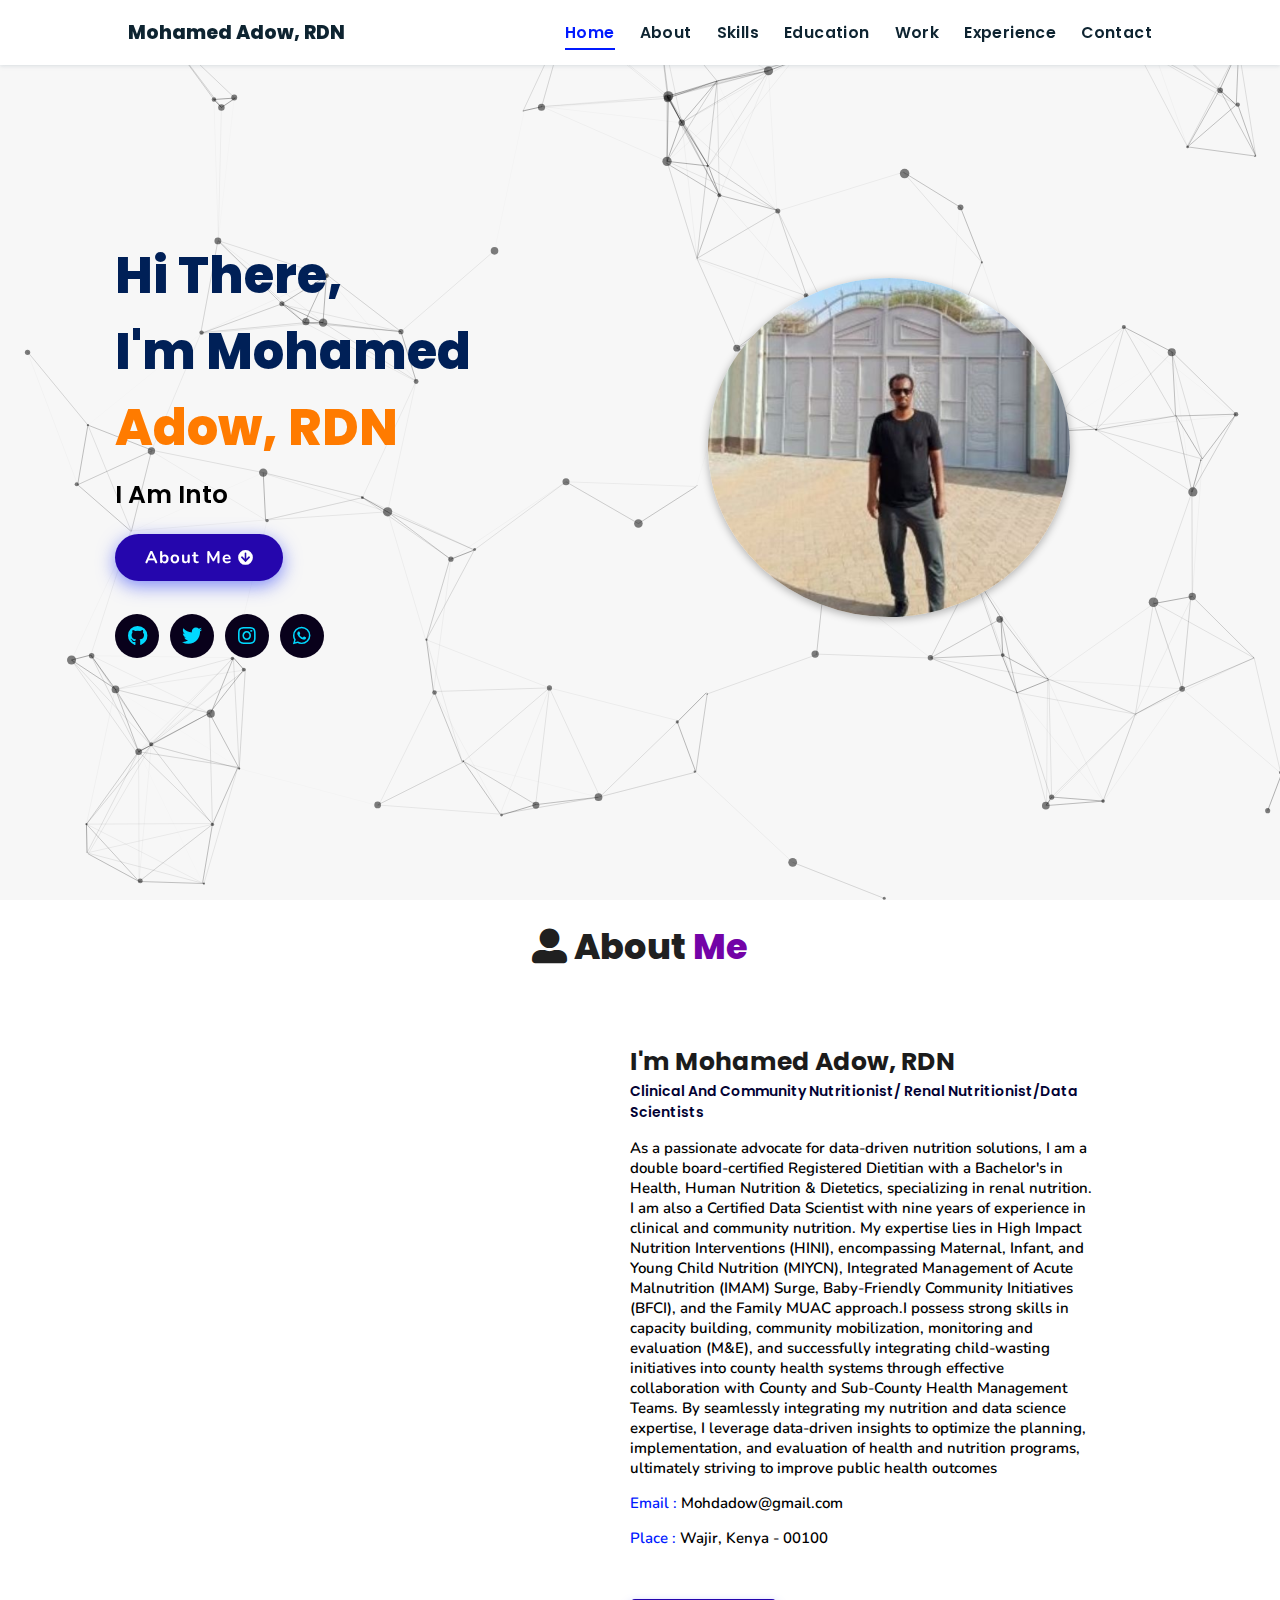
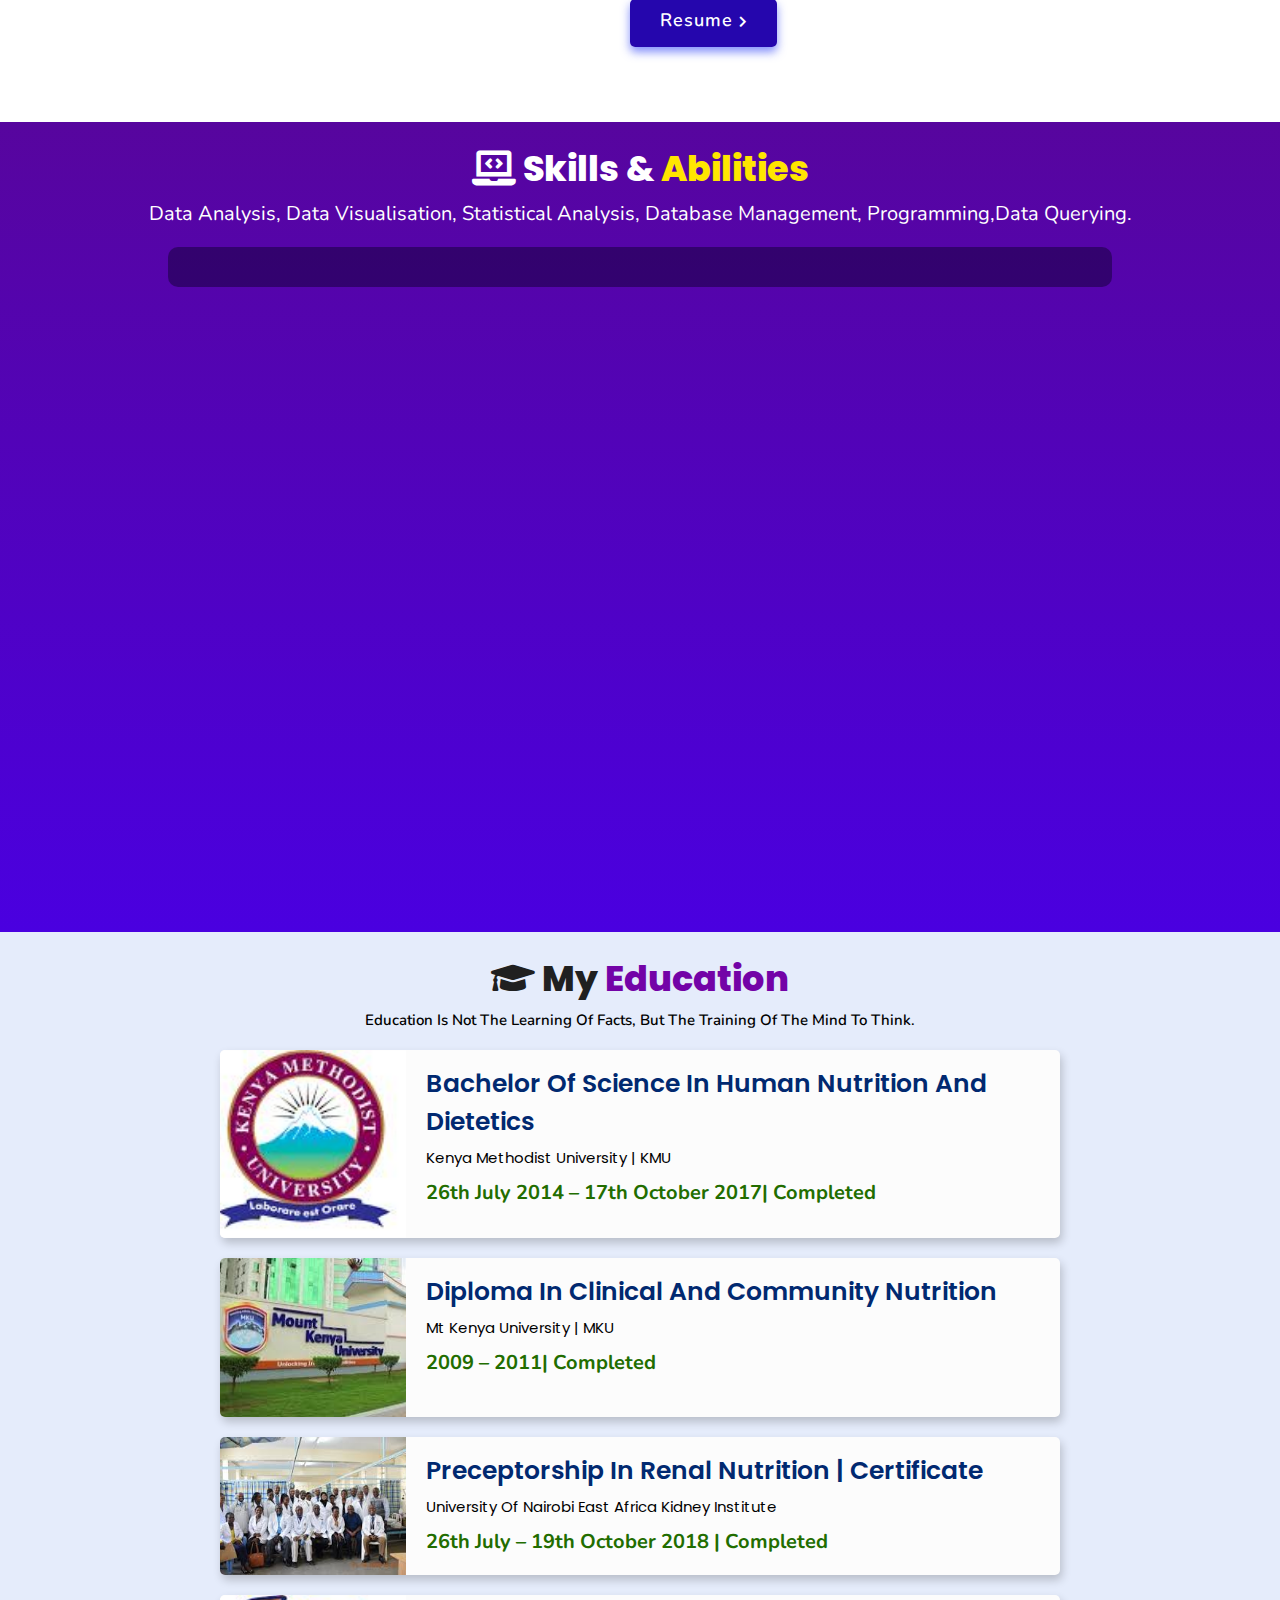
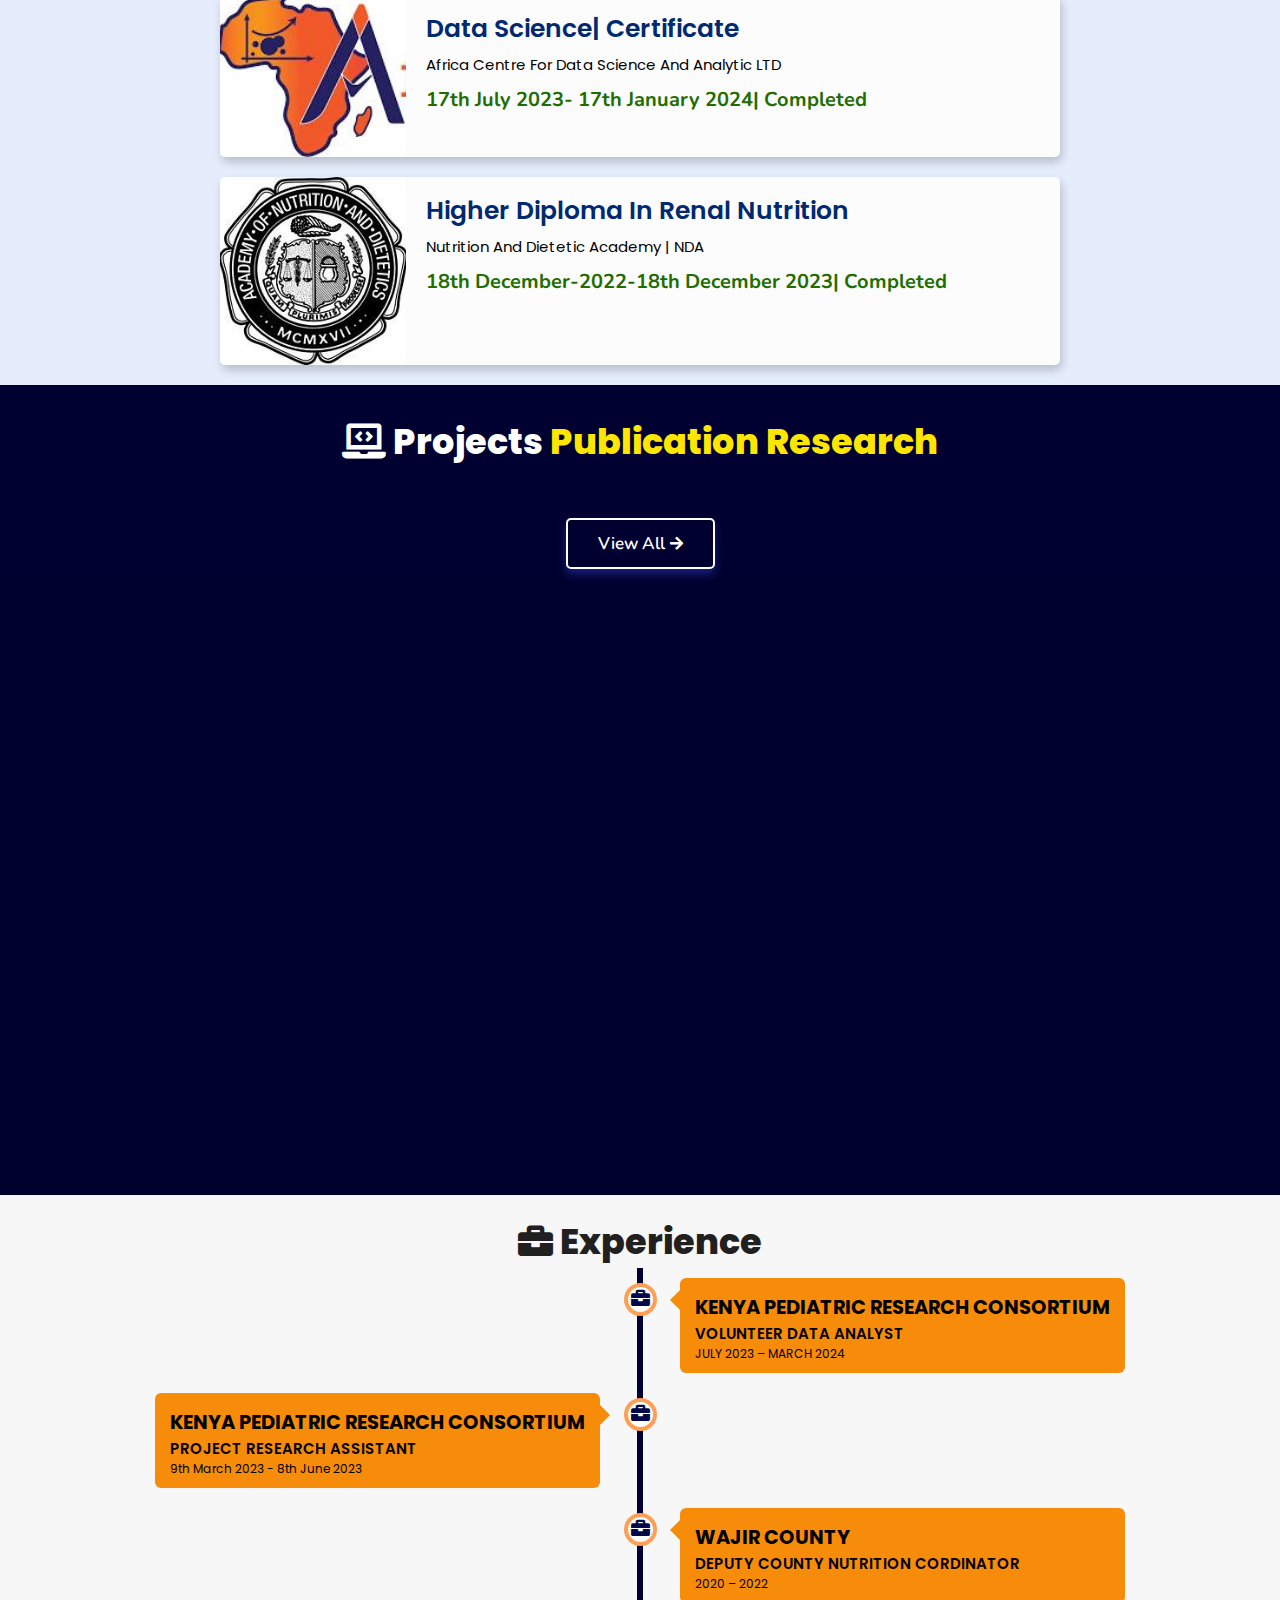
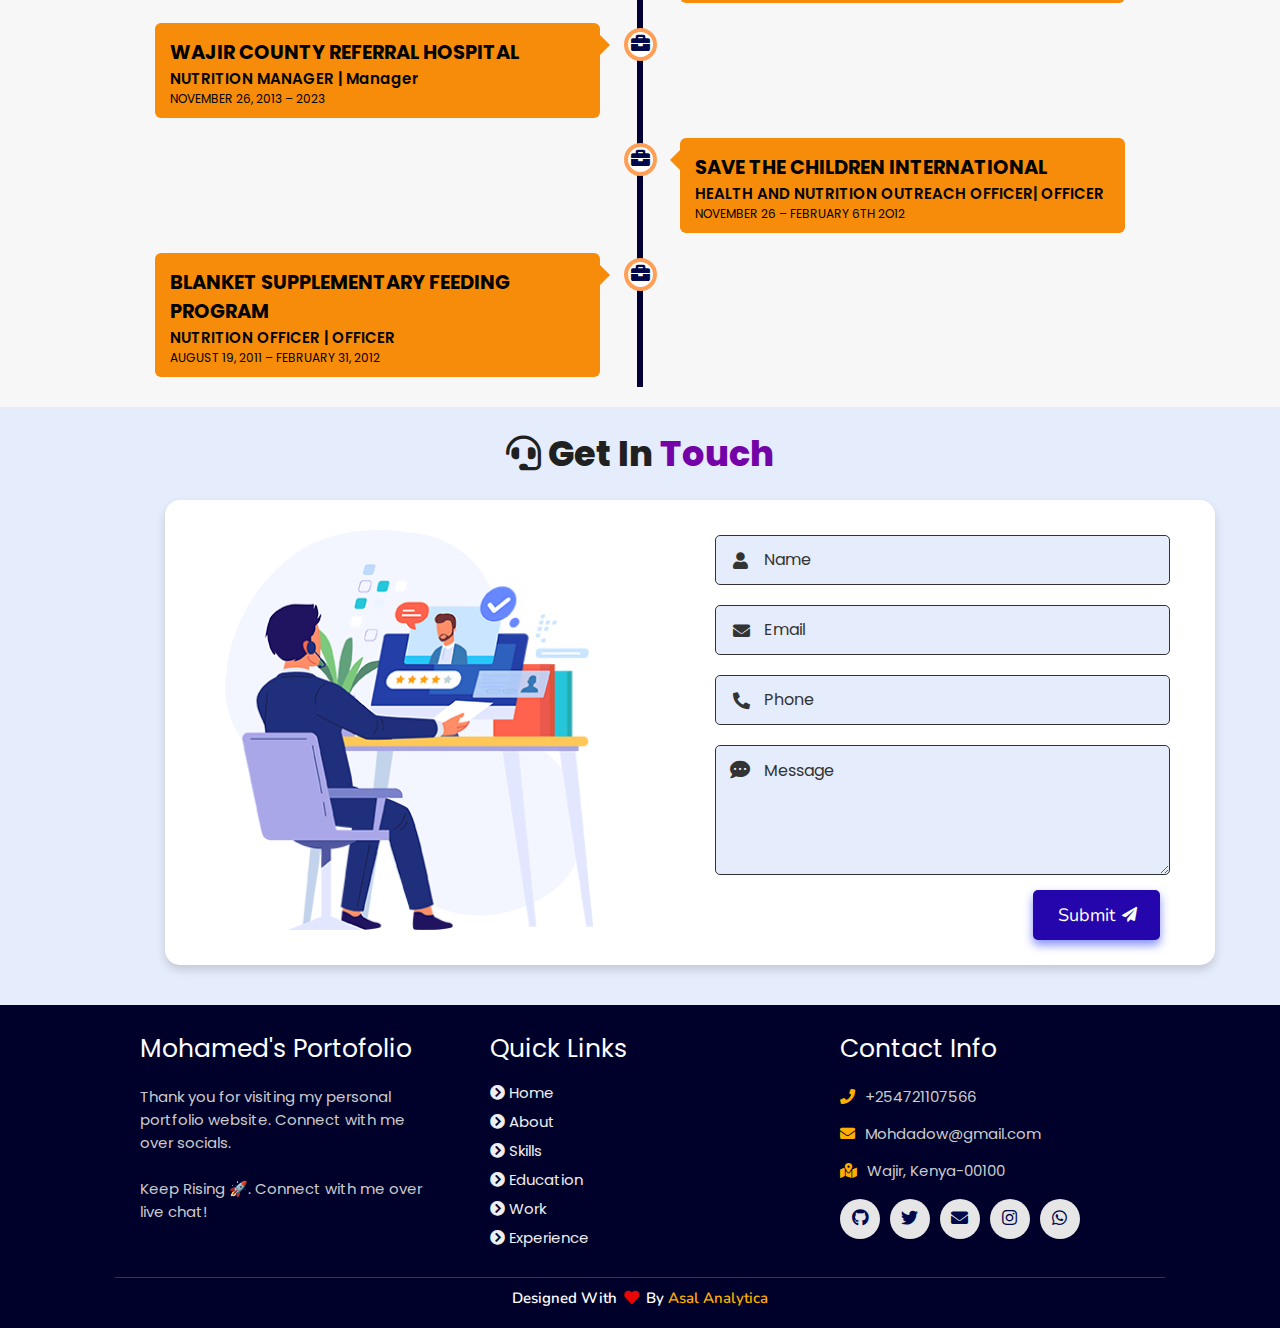
==== commit 424b3754: "Update index.html" ====
--- a/index.html
+++ b/index.html
@@ -248,18 +248,6 @@
     <div class="container right">
       <div class="content">
         <div class="tag">
-          <h2> ASAL ANALYTICA</h2>
-        </div>
-        <div class="desc">
-            <h3> CHIEF EXECUTIVE OFFICER | C.E.O</h3>
-            <p>OCTOBER 2024-</p>
-        </div>
-      </div>
-    </div>
-
-    <div class="container left">
-      <div class="content">
-        <div class="tag">
           <h2>KENYA PEDIATRIC RESEARCH CONSORTIUM </h2>
         </div>
         <div class="desc">
@@ -268,7 +256,17 @@
         </div>
       </div>
     </div>
-
+<div class="container left">
+      <div class="content">
+        <div class="tag">
+          <h2>KENYA PEDIATRIC RESEARCH CONSORTIUM </h2>
+        </div>
+        <div class="desc">
+            <h3> PROJECT RESEARCH ASSISTANT</h3>
+            <p>9th March 2023 - 8th June 2023</p>
+        </div>
+      </div>
+    </div>
     <div class="container right">
       <div class="content">
         <div class="tag">
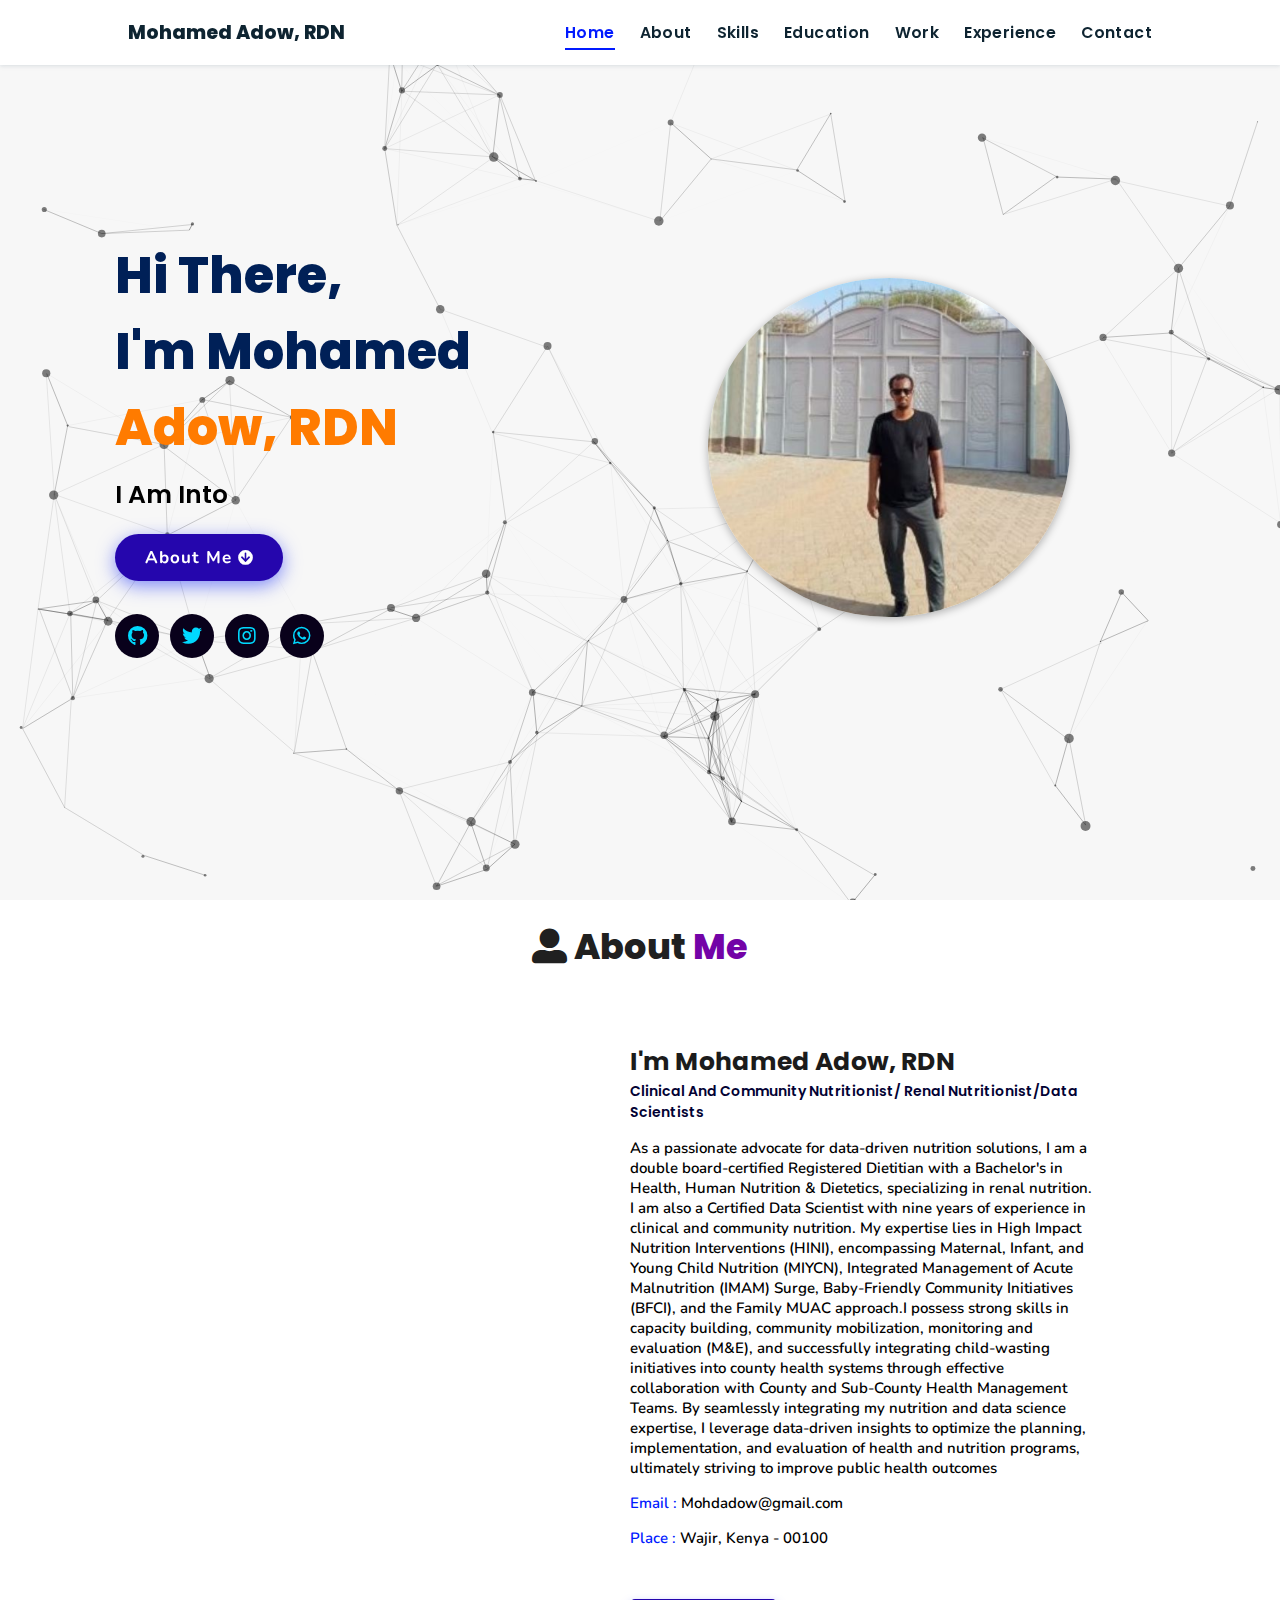
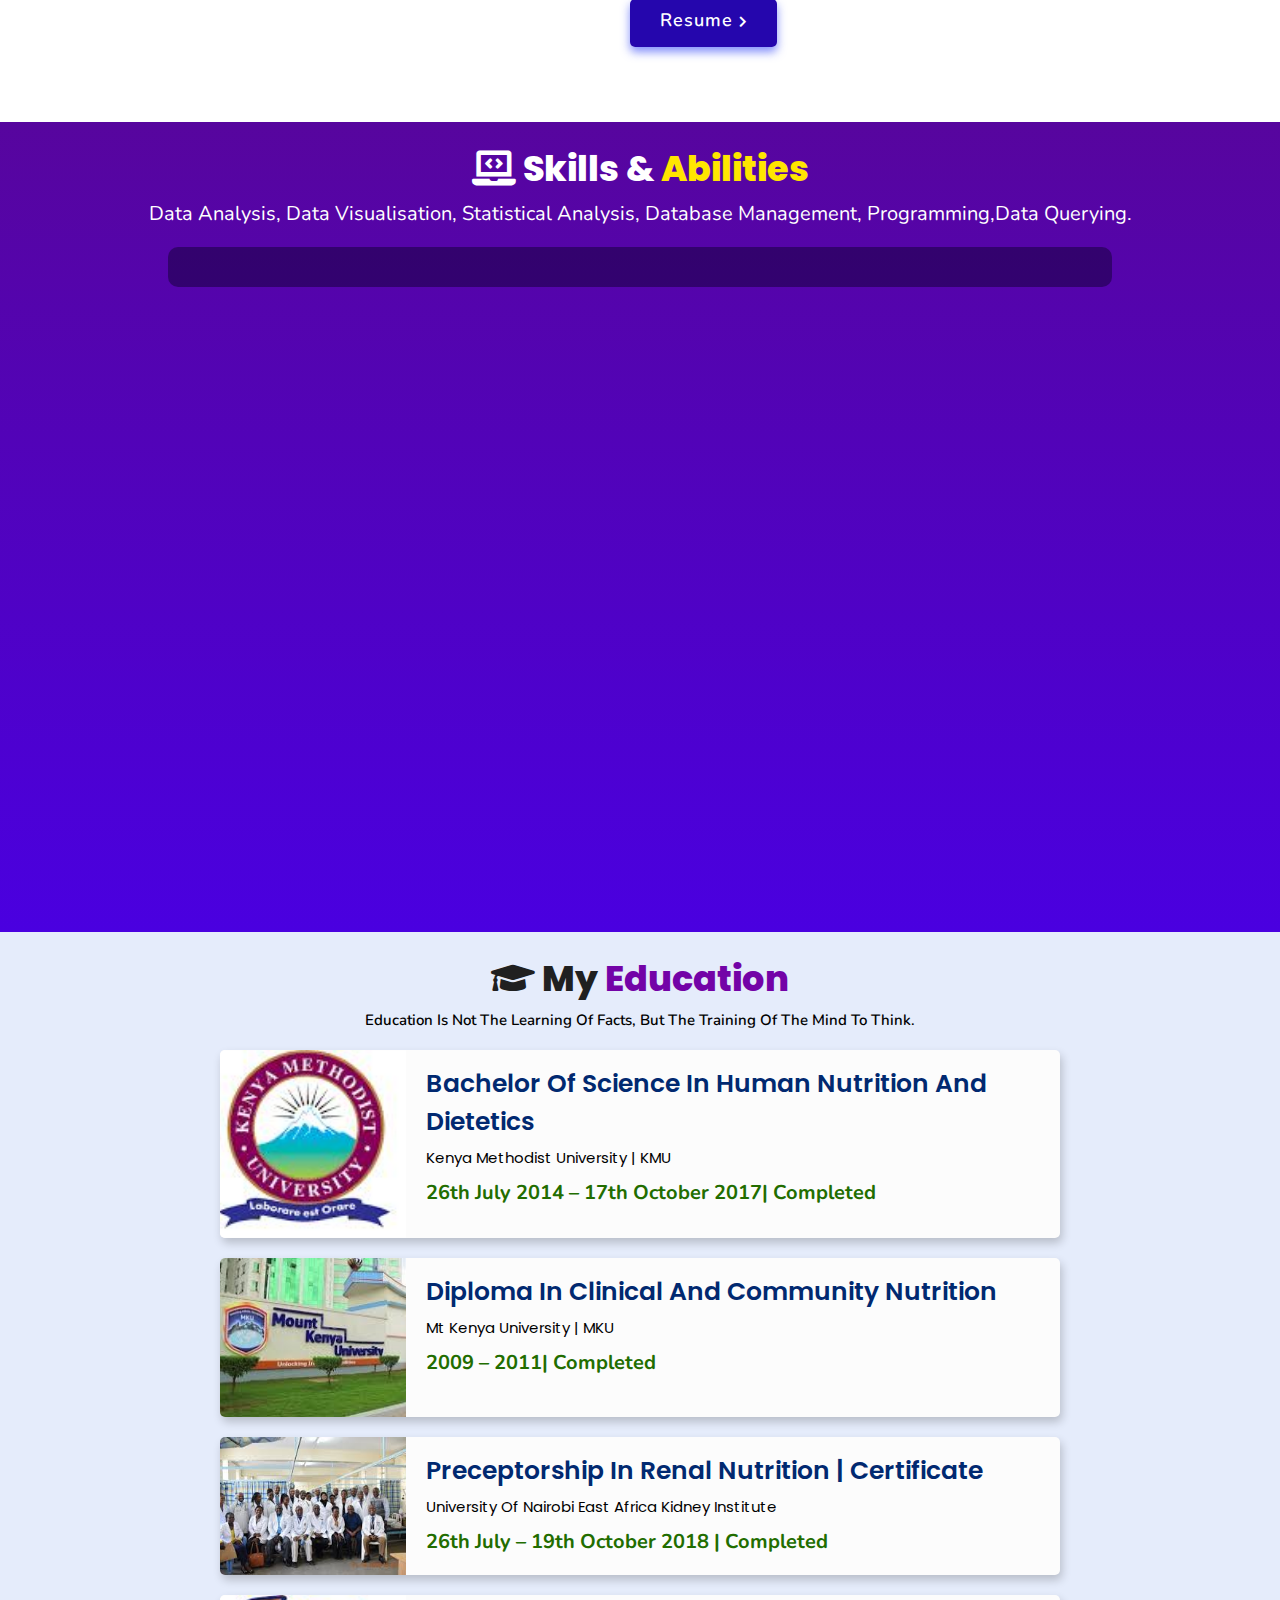
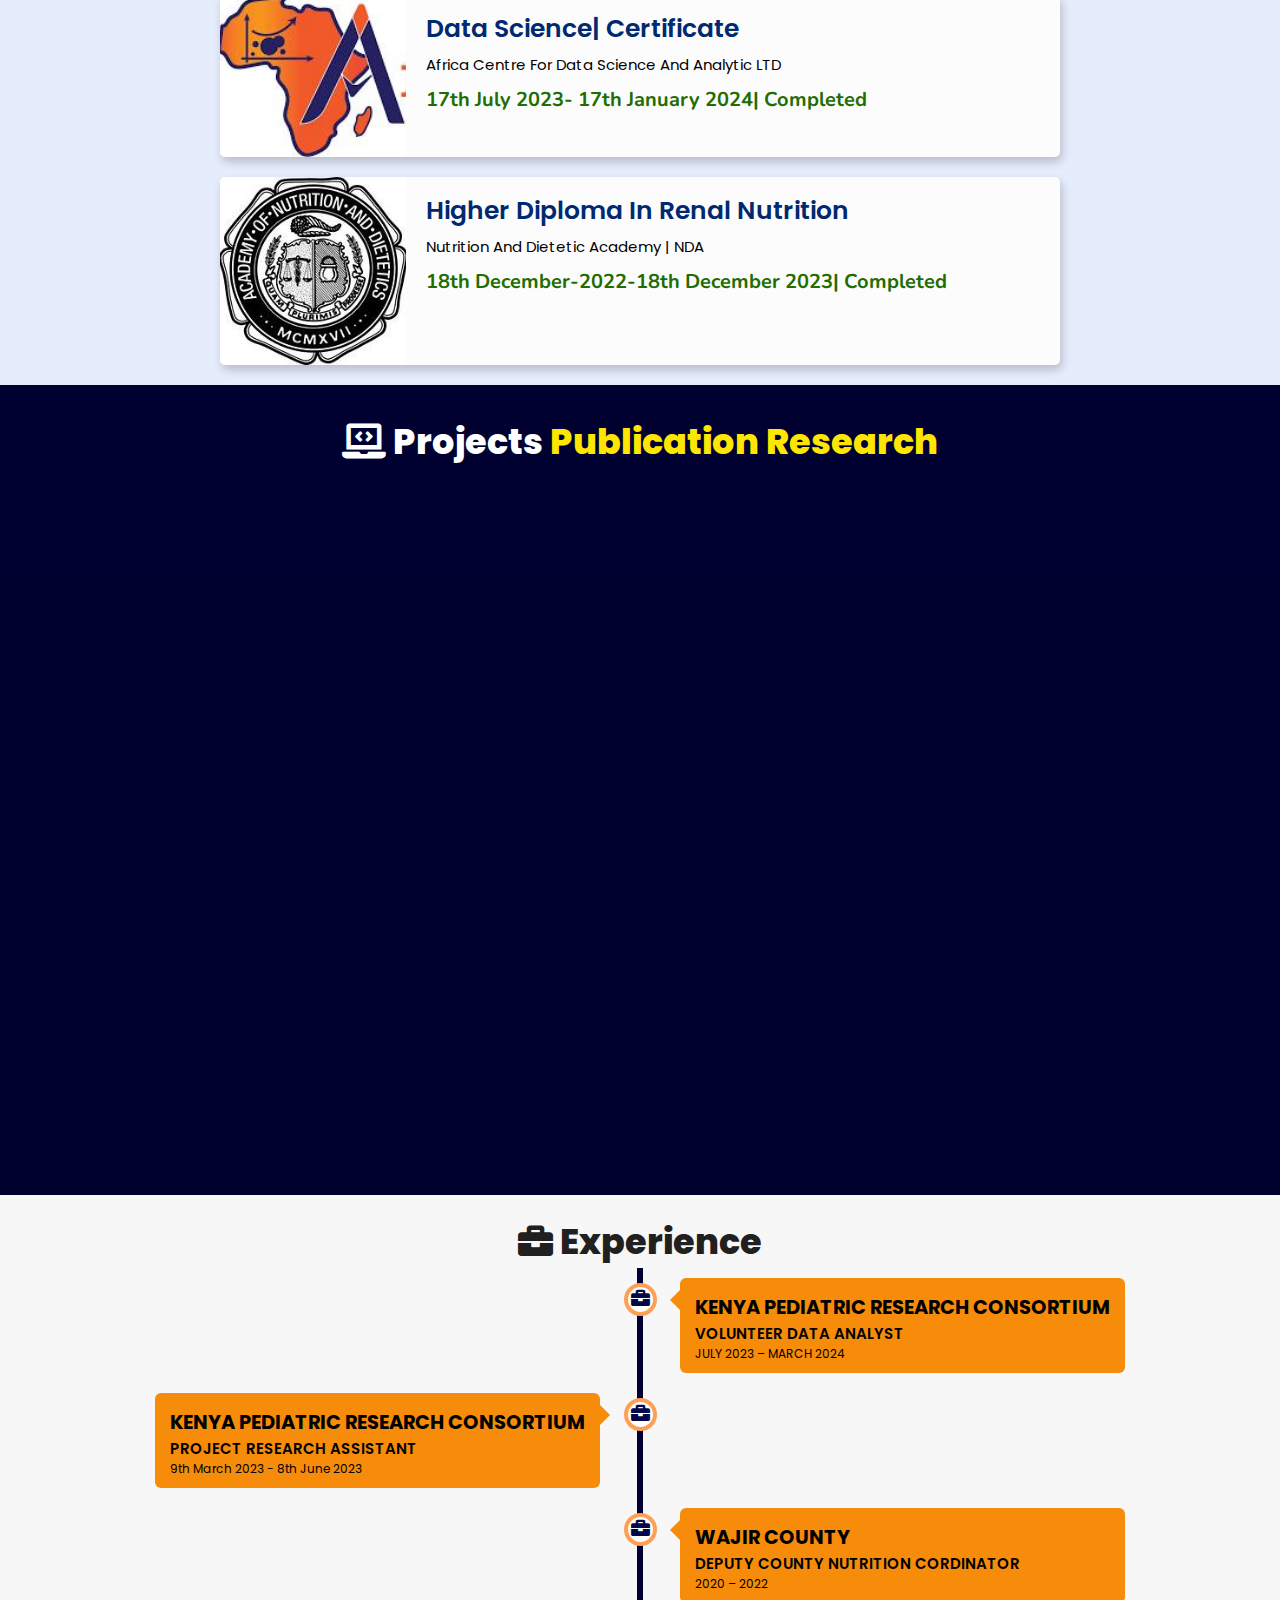
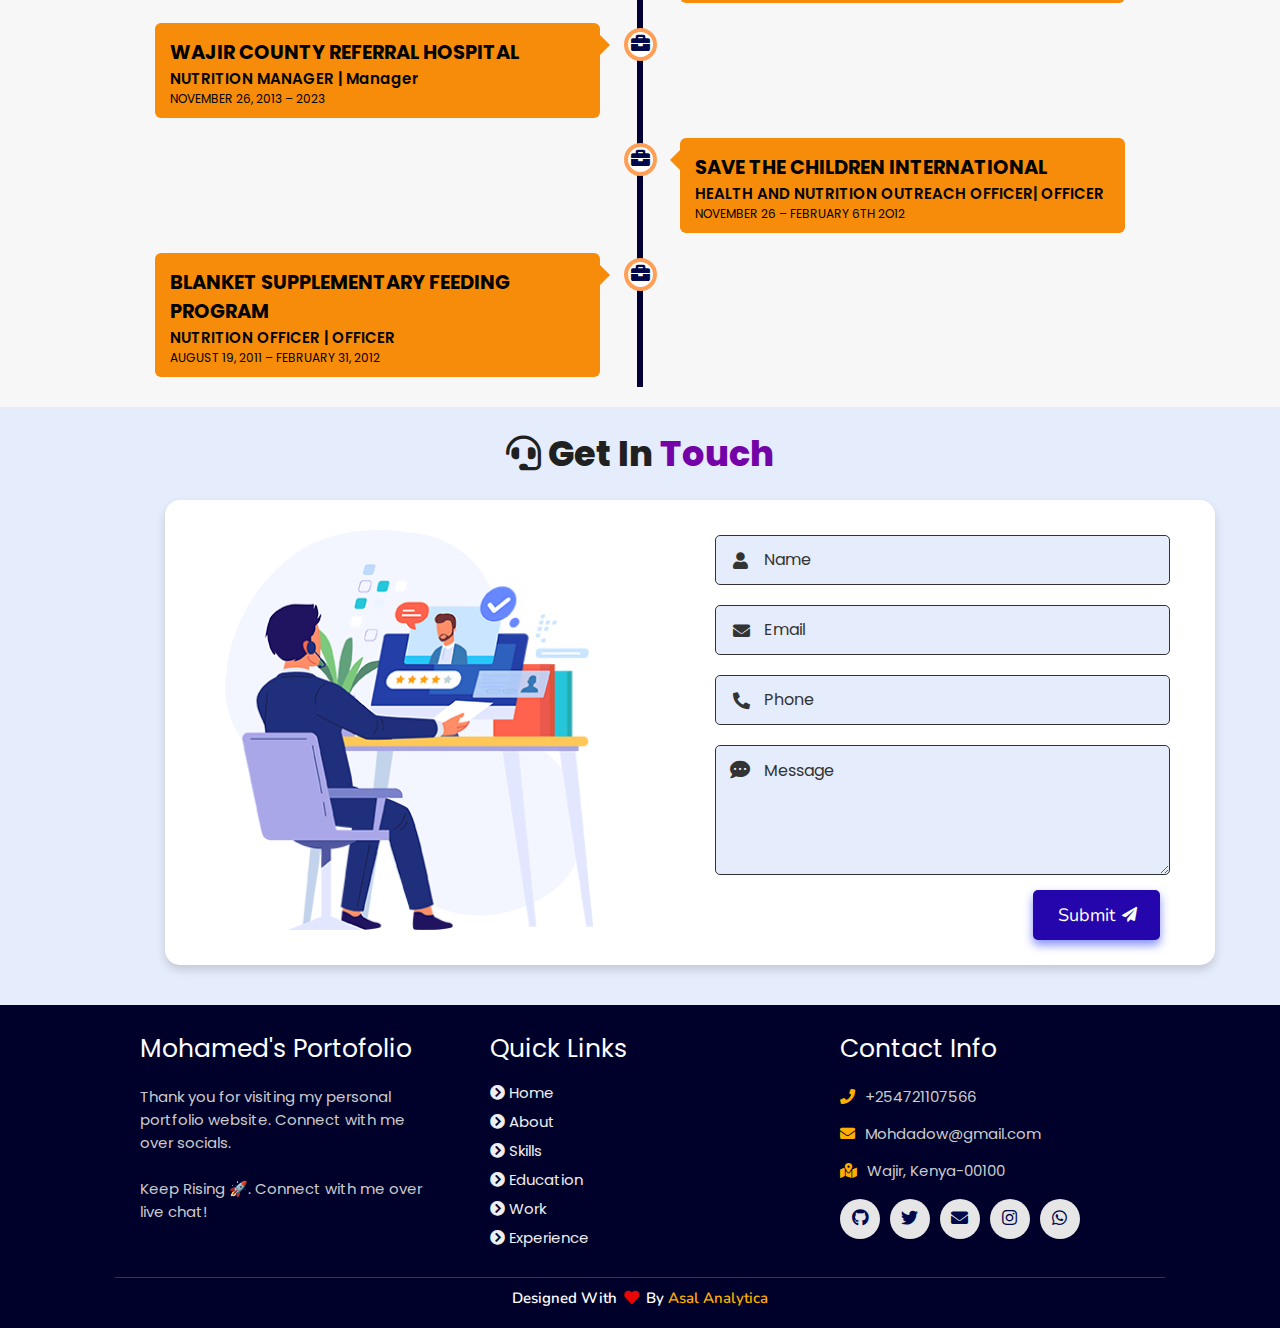
==== commit a16c7a3c: "Update index.html" ====
--- a/index.html
+++ b/index.html
@@ -229,11 +229,6 @@
     </div> -->
   </div>
 
-  <div class="viewall">
-    <a href="/projects" class="btn"><span>View All</span>
-      <i class="fas fa-arrow-right"></i>
-  </a>
-  </div>
 
 
 </section>
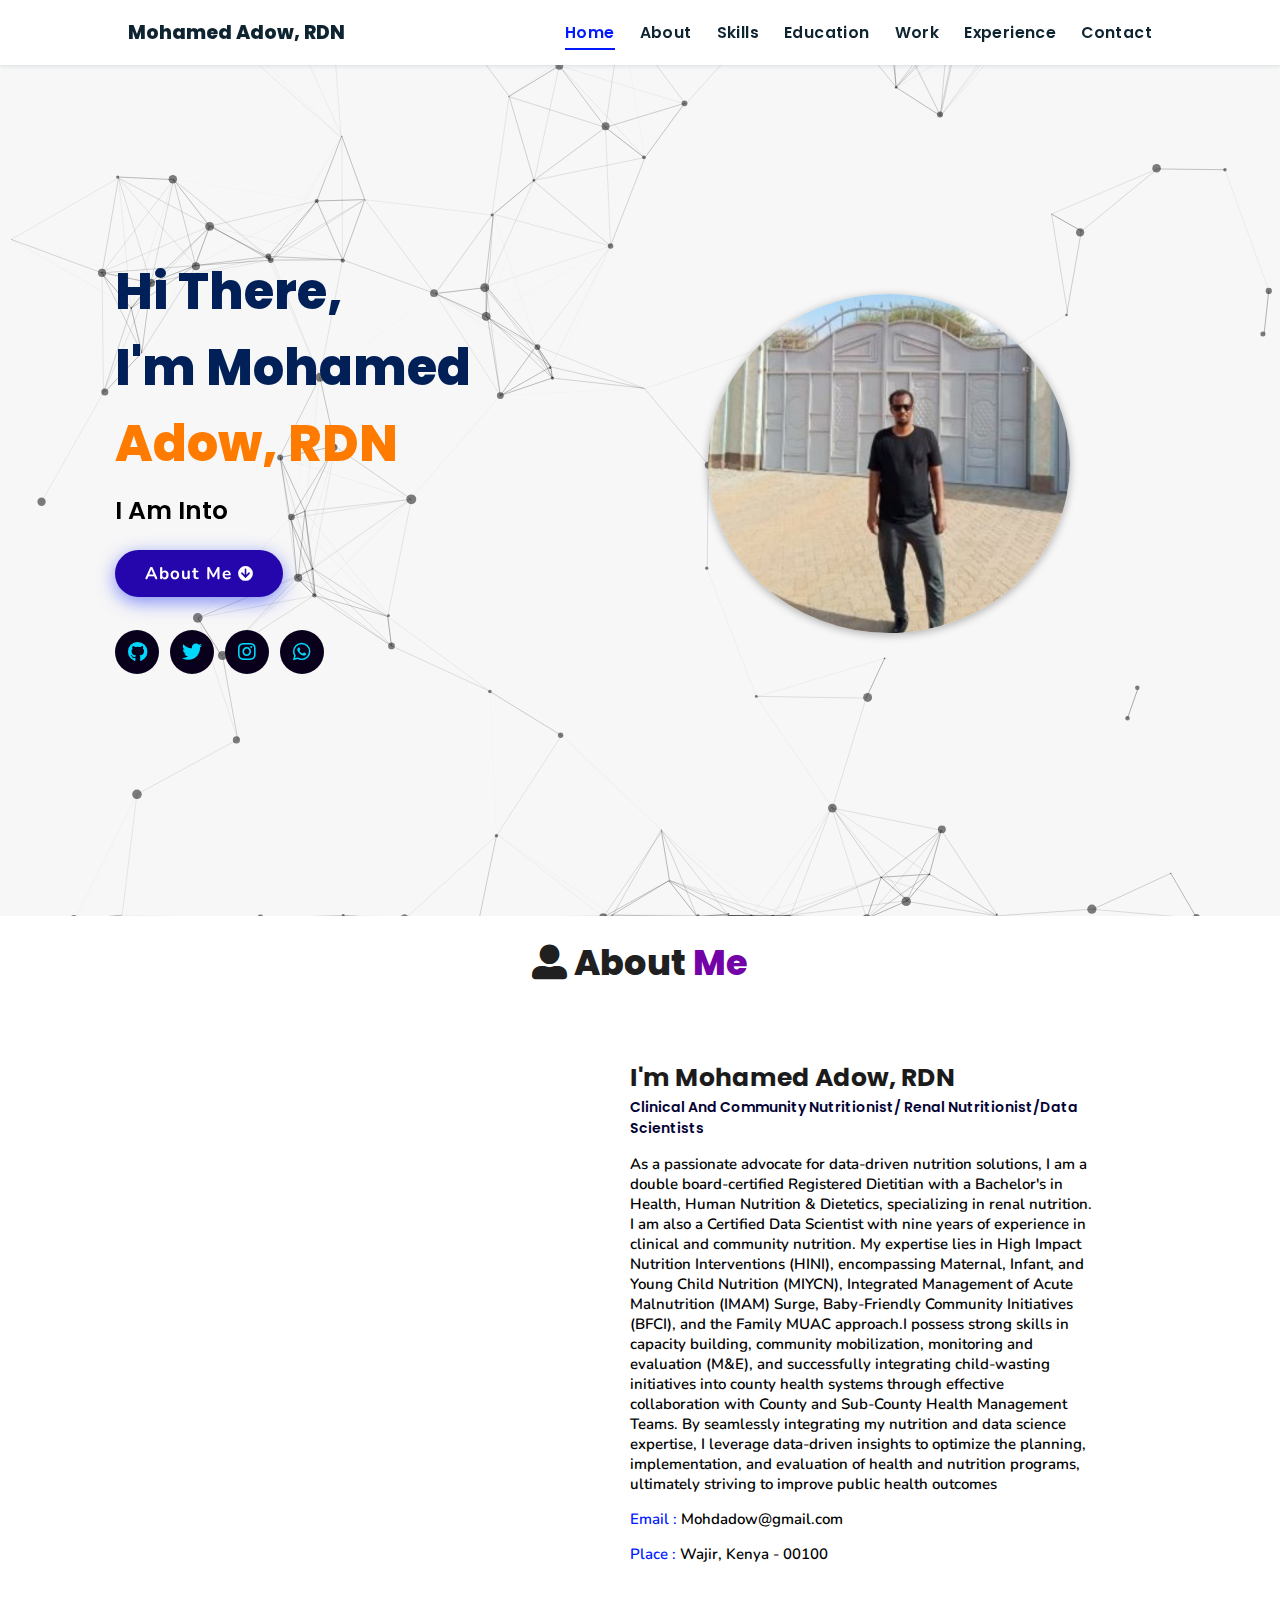
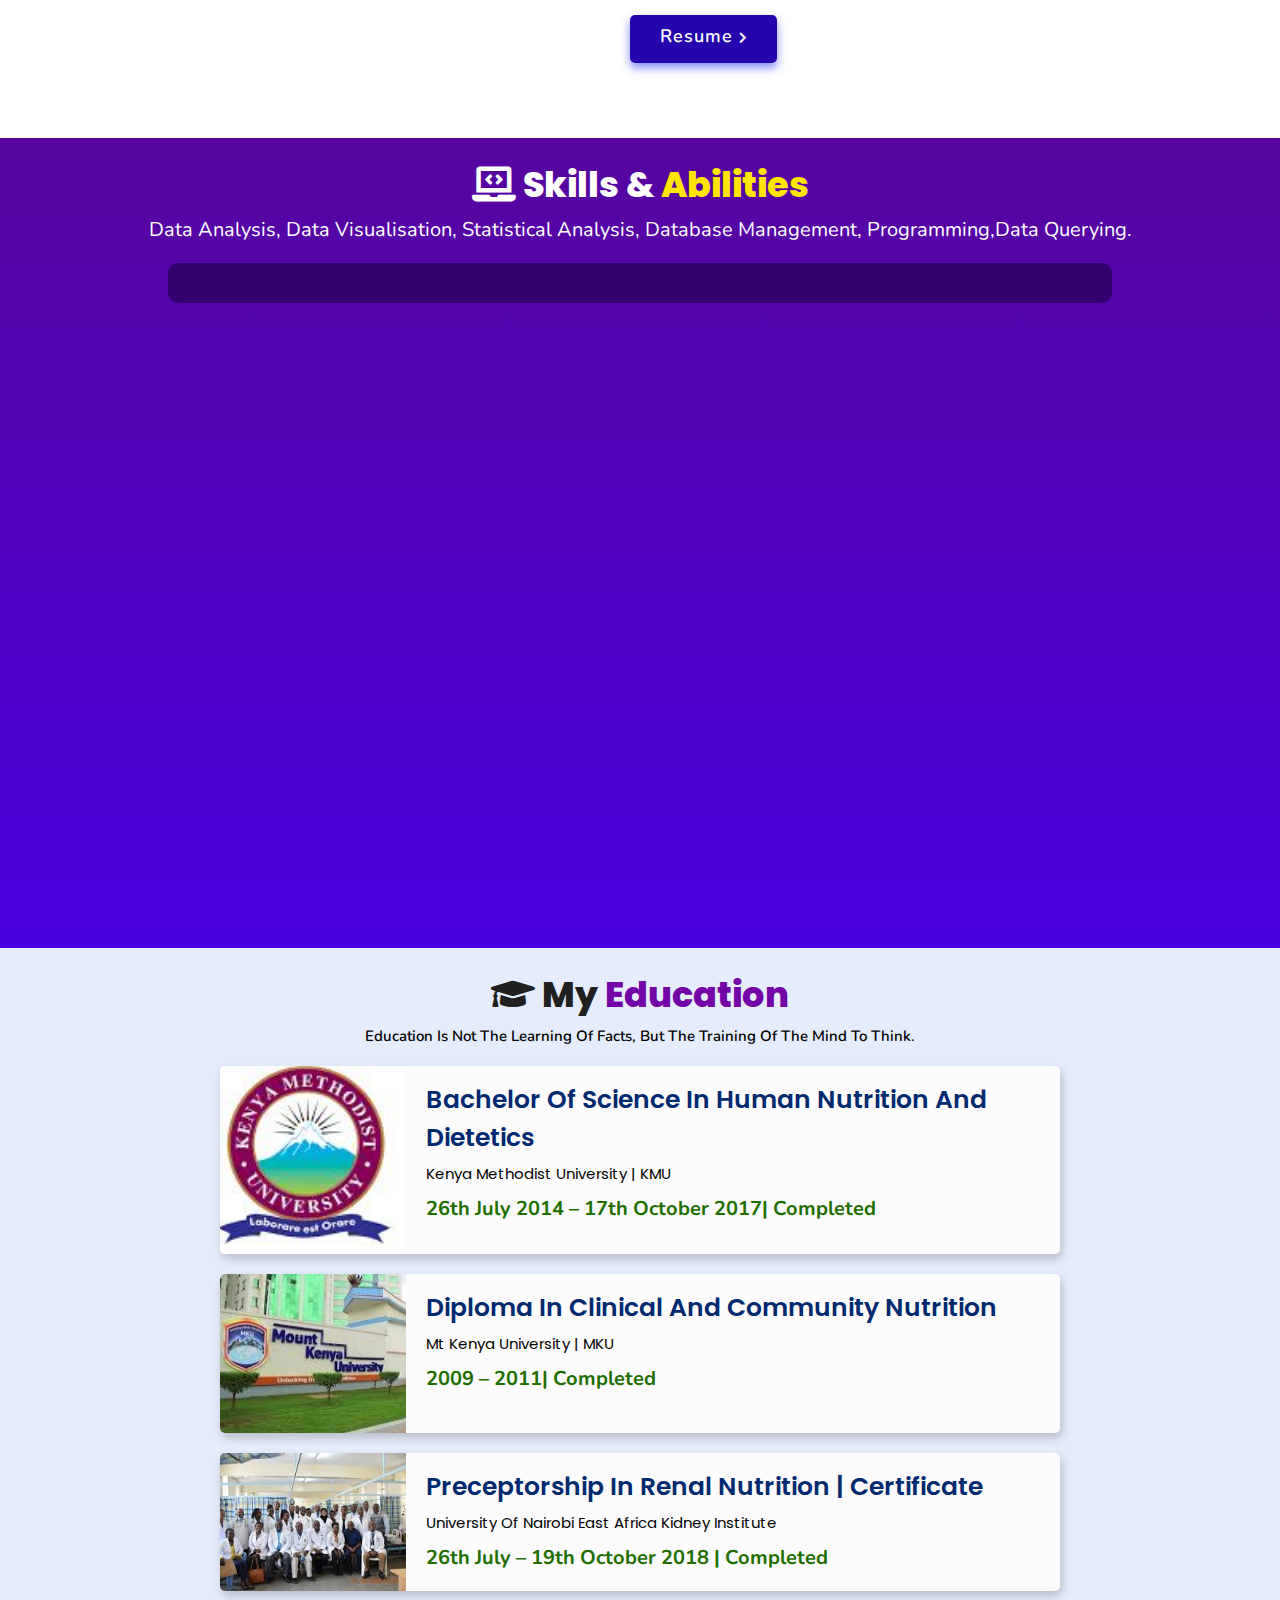
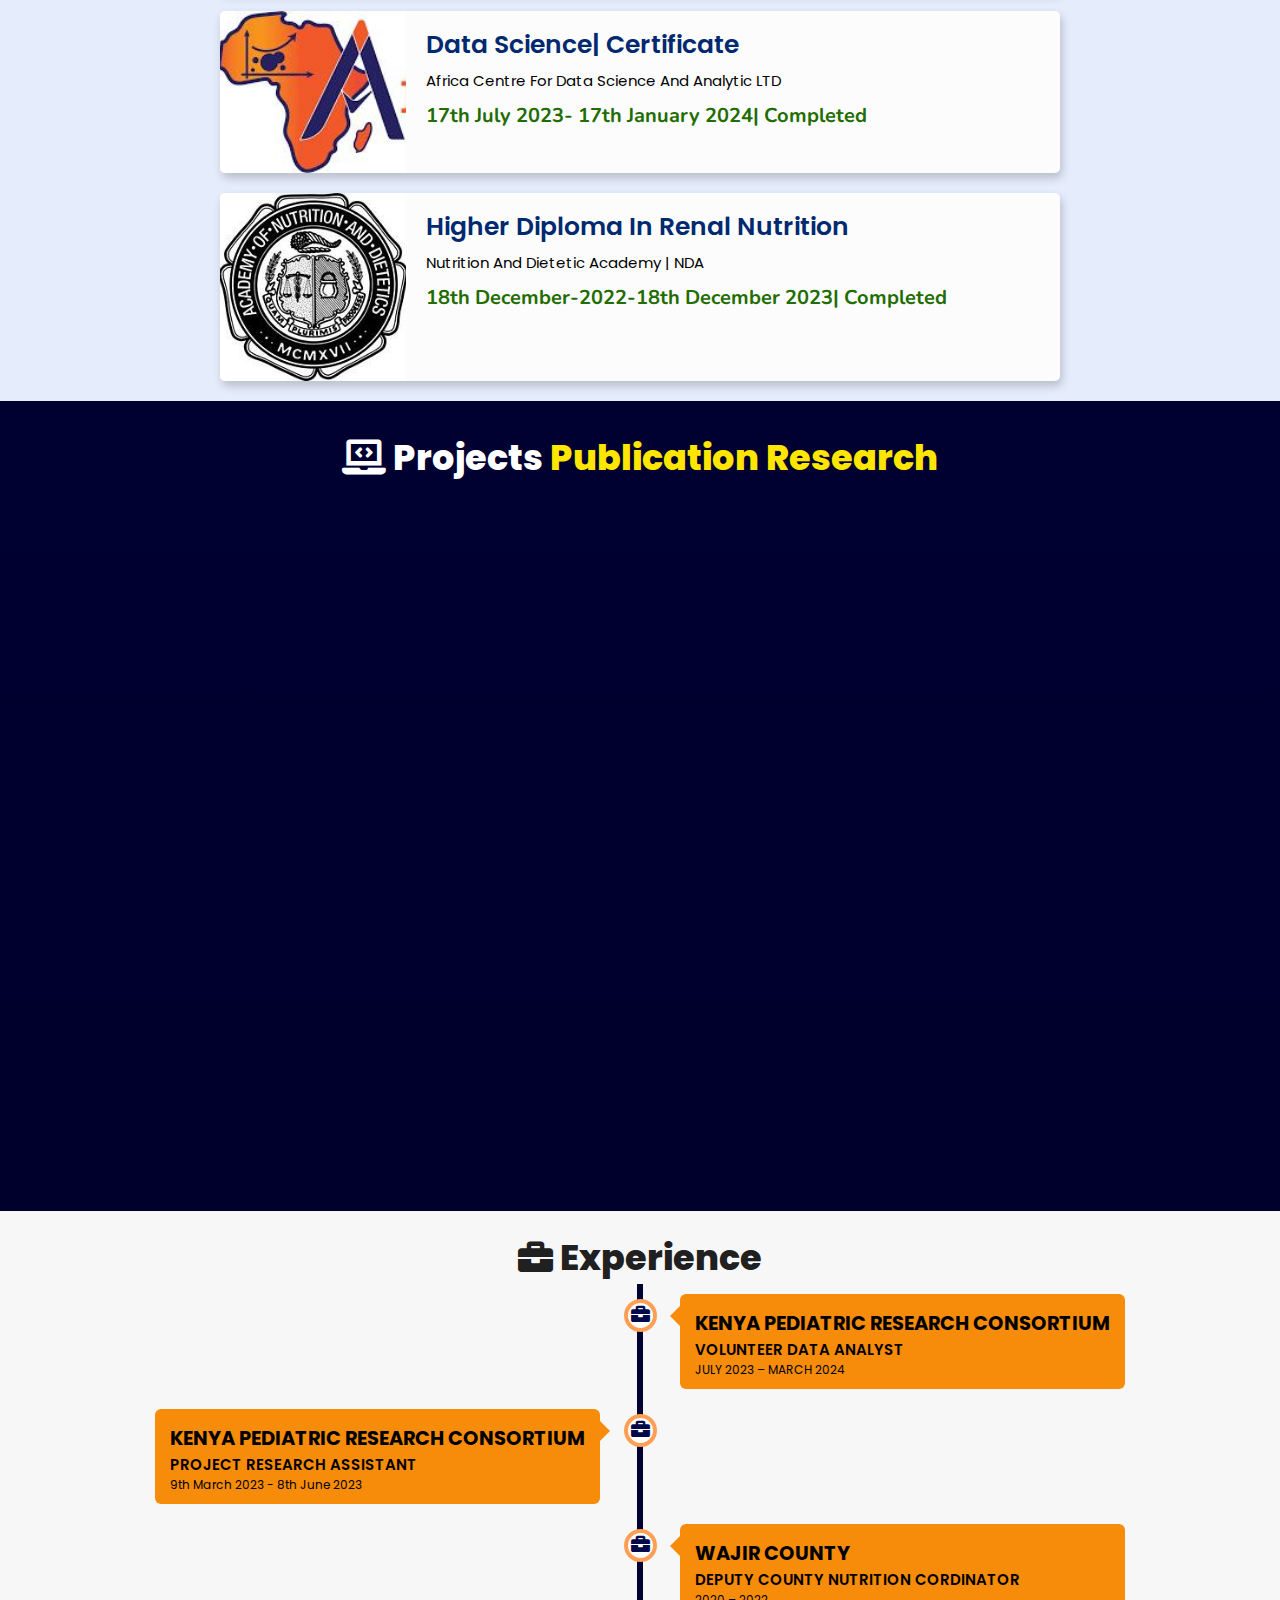
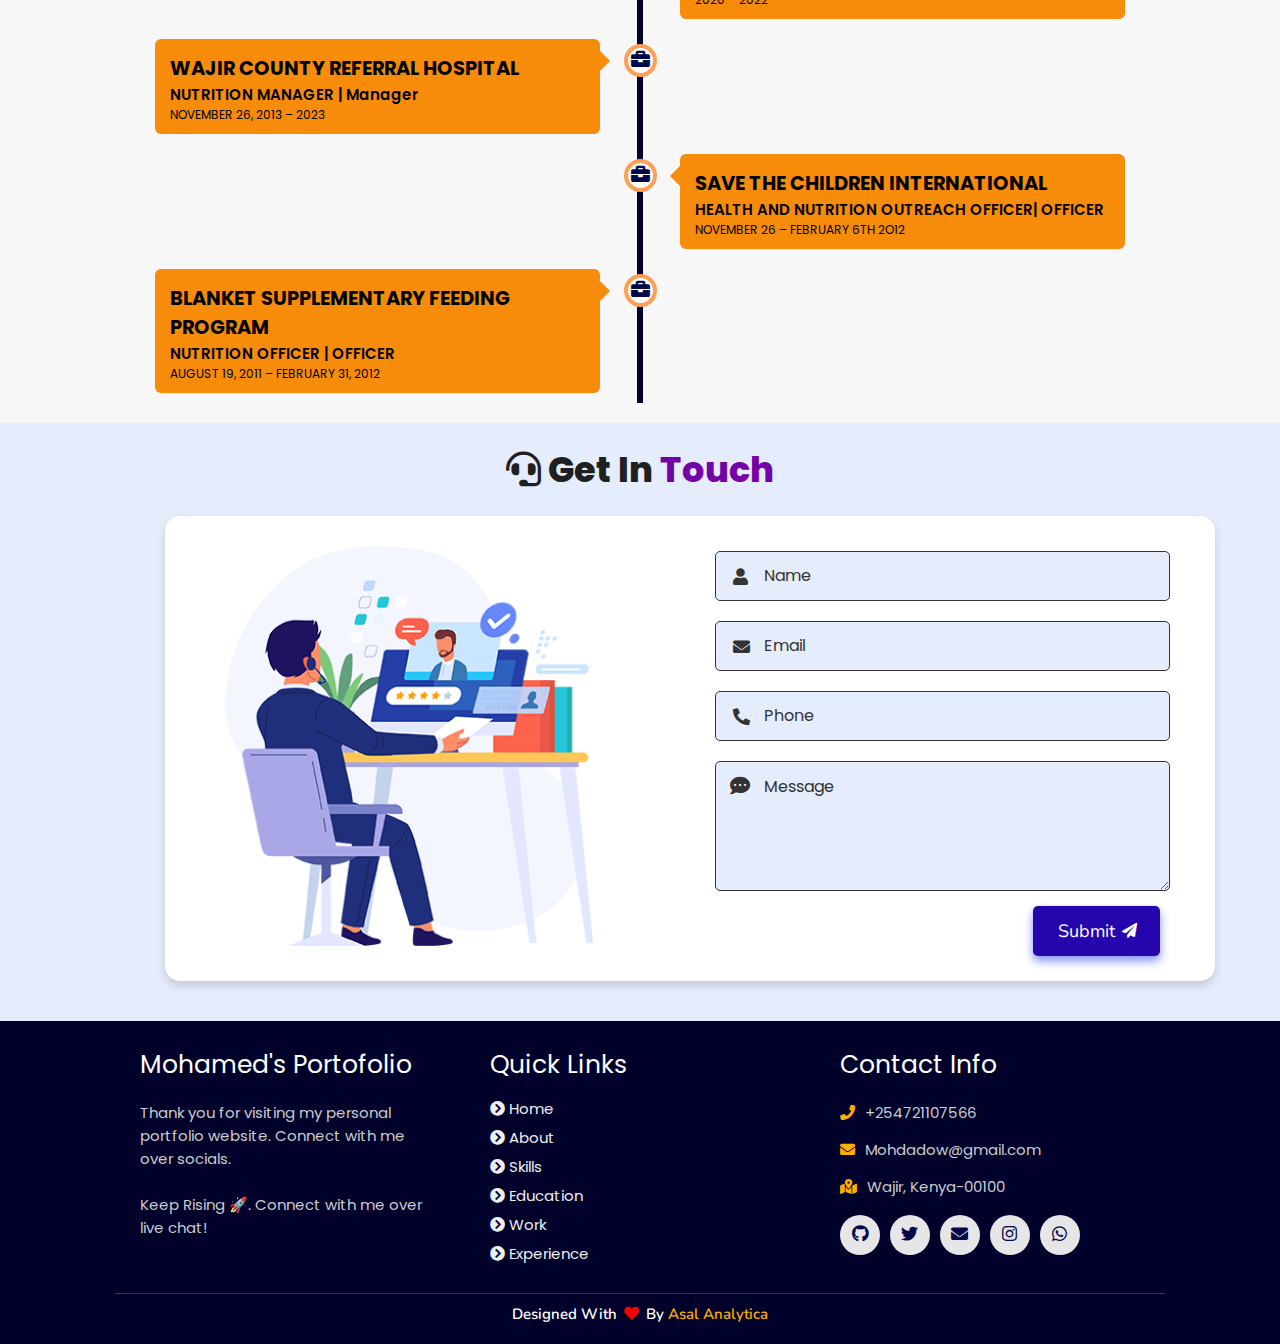
==== commit 886e0dda: "Update index.html" ====
--- a/index.html
+++ b/index.html
@@ -1,6 +1,7 @@
 <!DOCTYPE html>
 <html lang="en">
 <head>
+    google-site-verification: google93a9ec702f012733.html
     <meta charset="UTF-8">
     <meta http-equiv="X-UA-Compatible" content="IE=edge">
     <meta name="viewport" content="width=device-width, initial-scale=1.0">
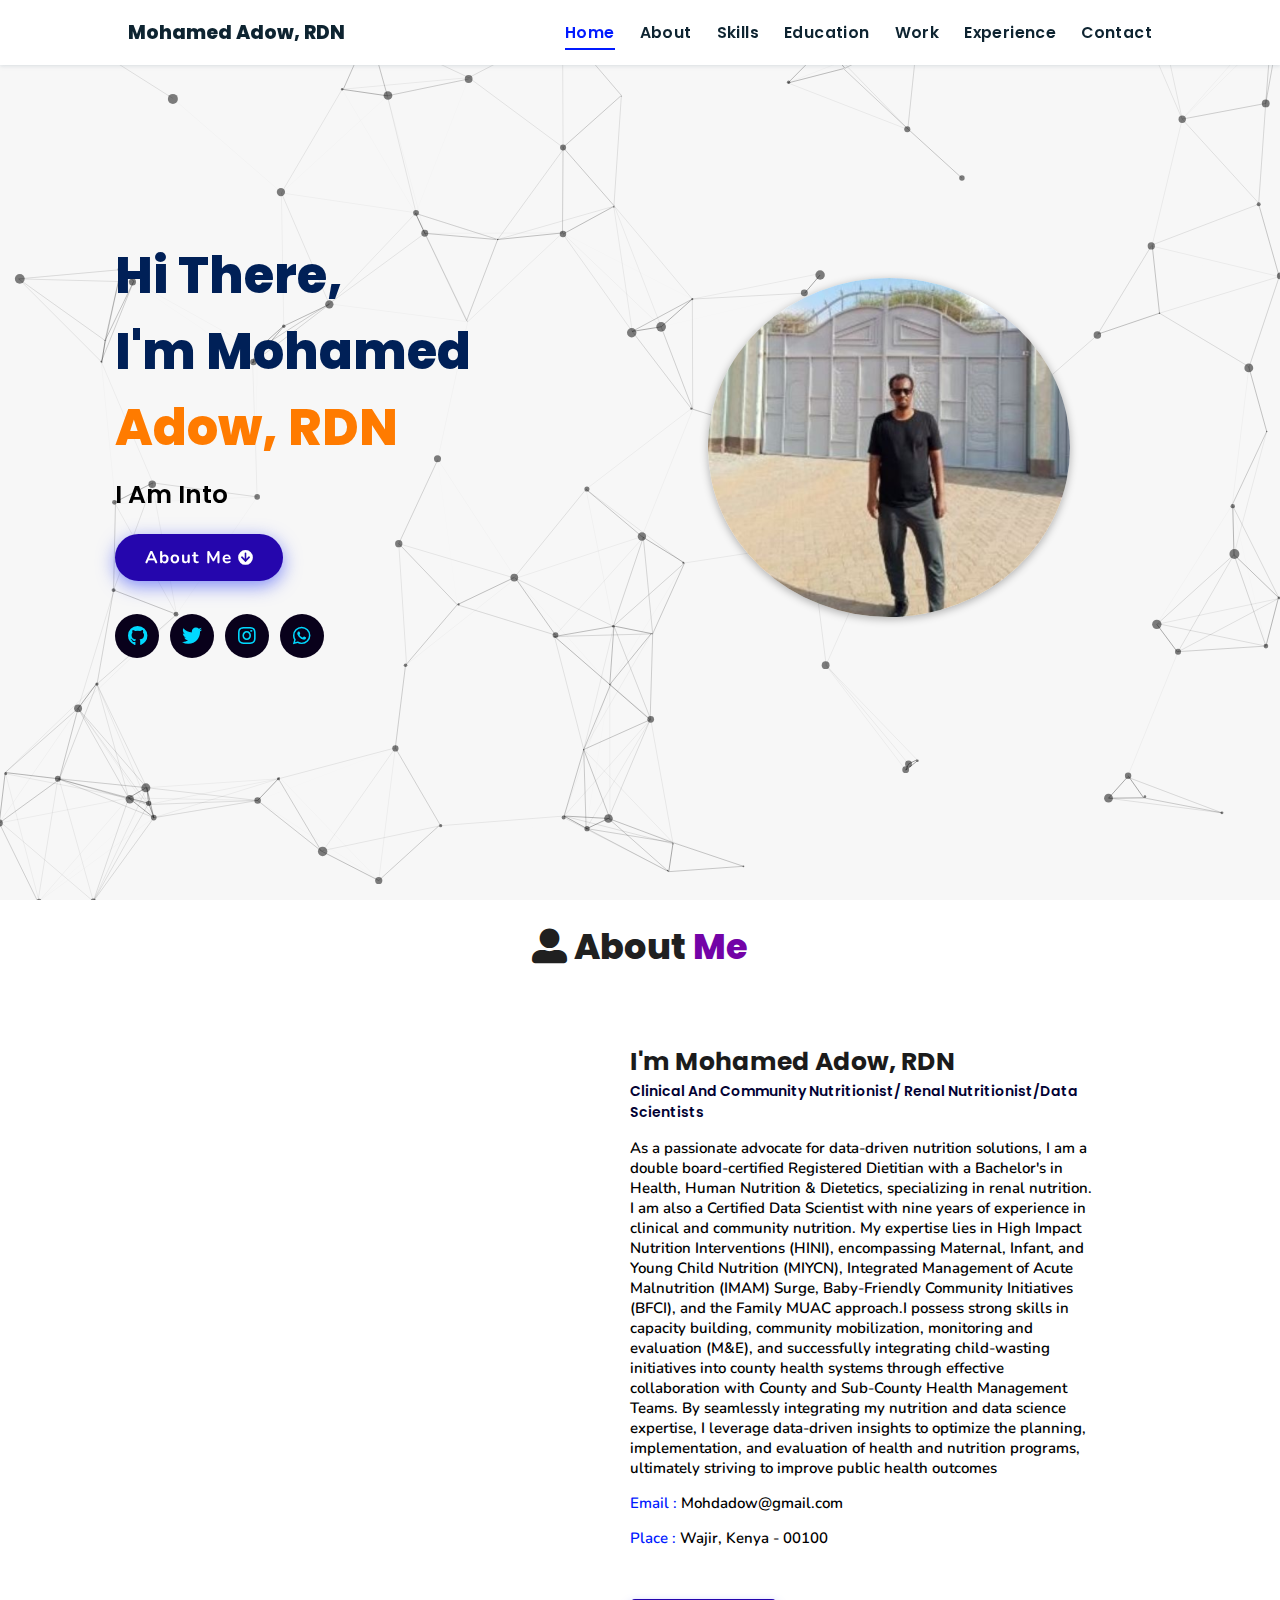
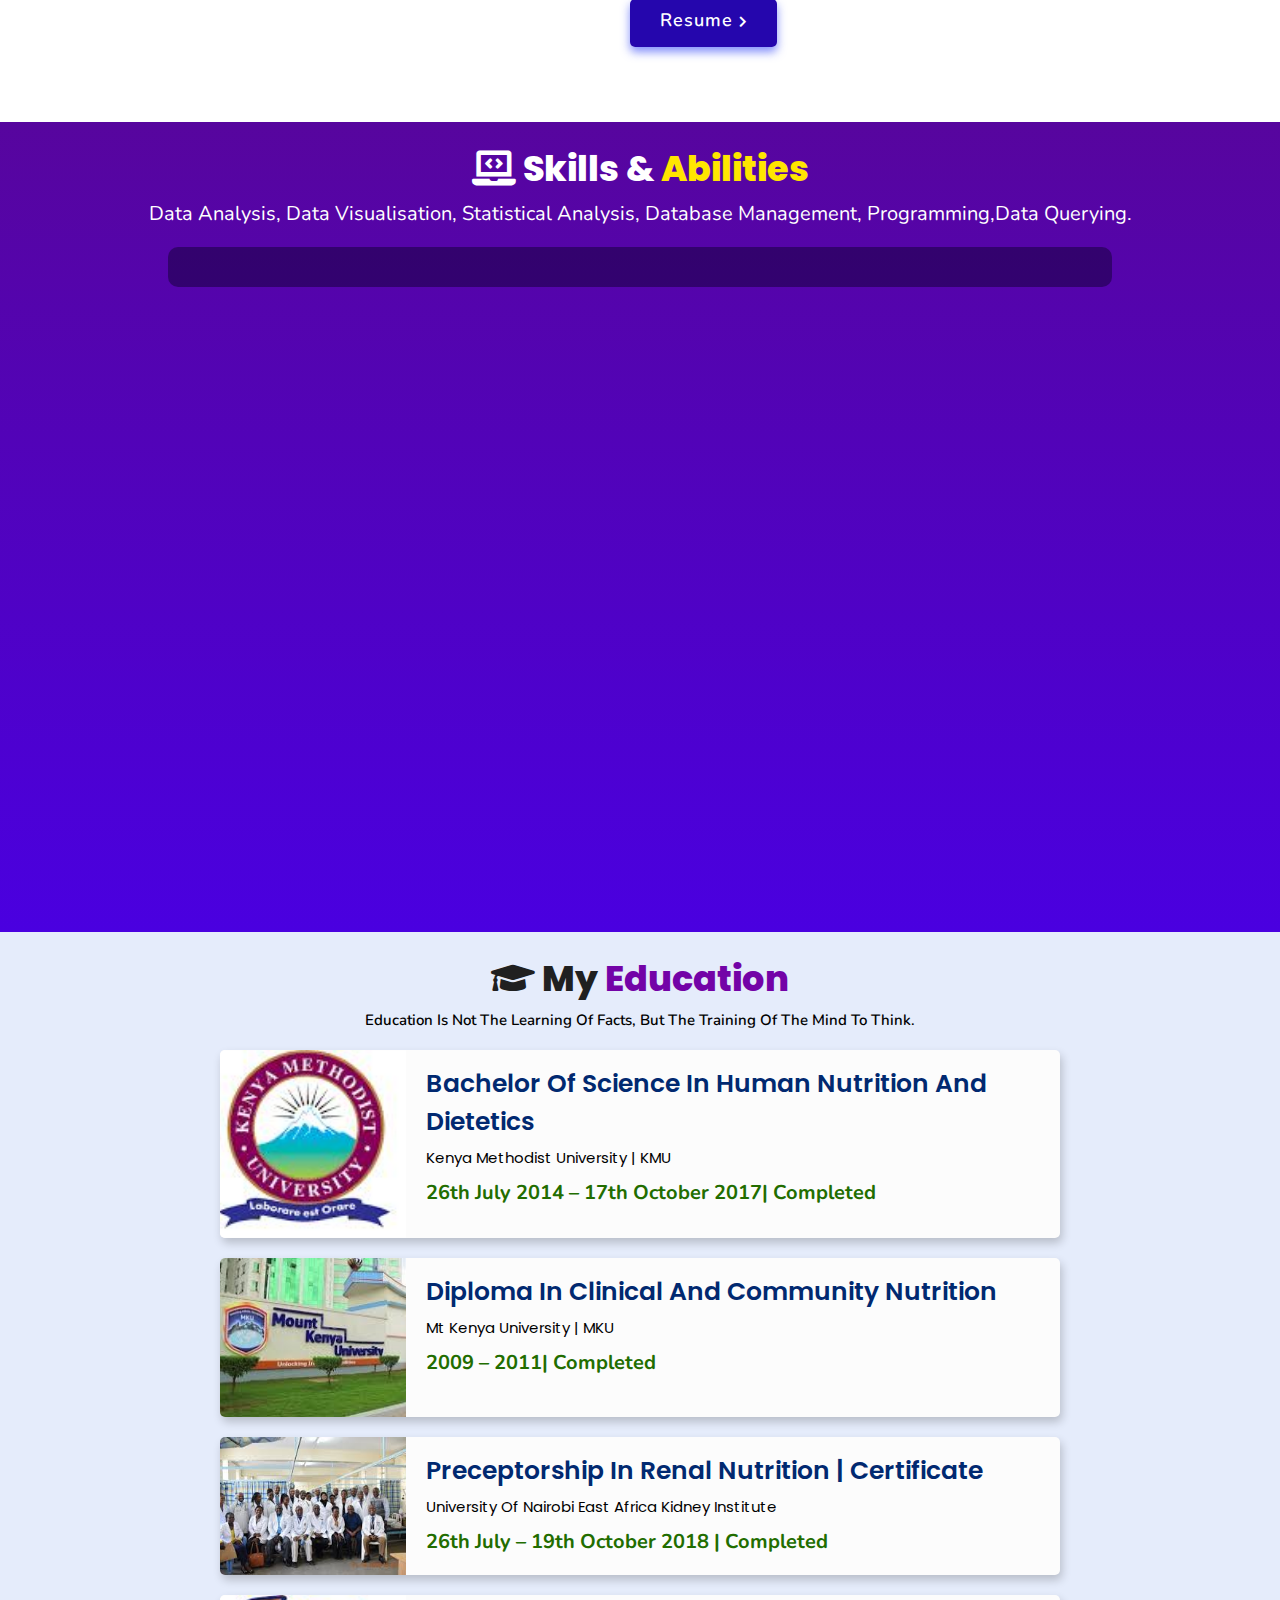
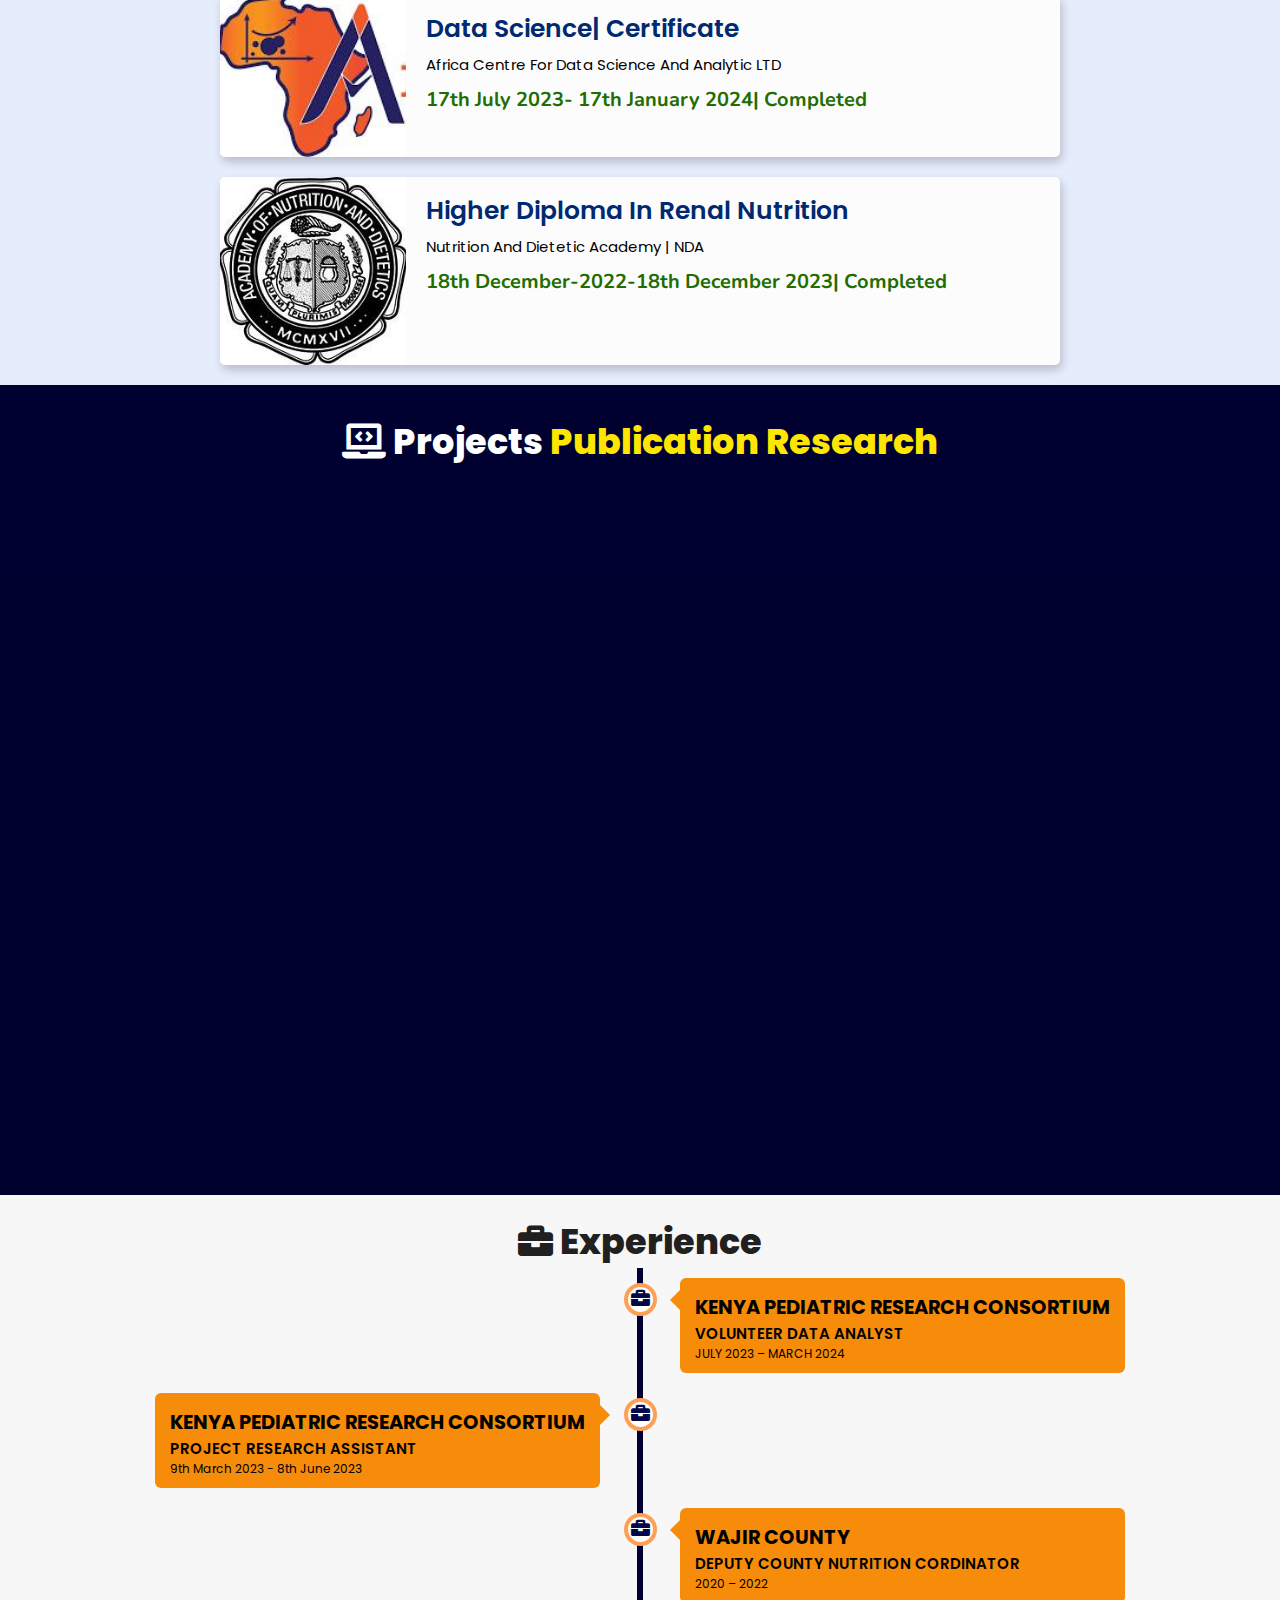
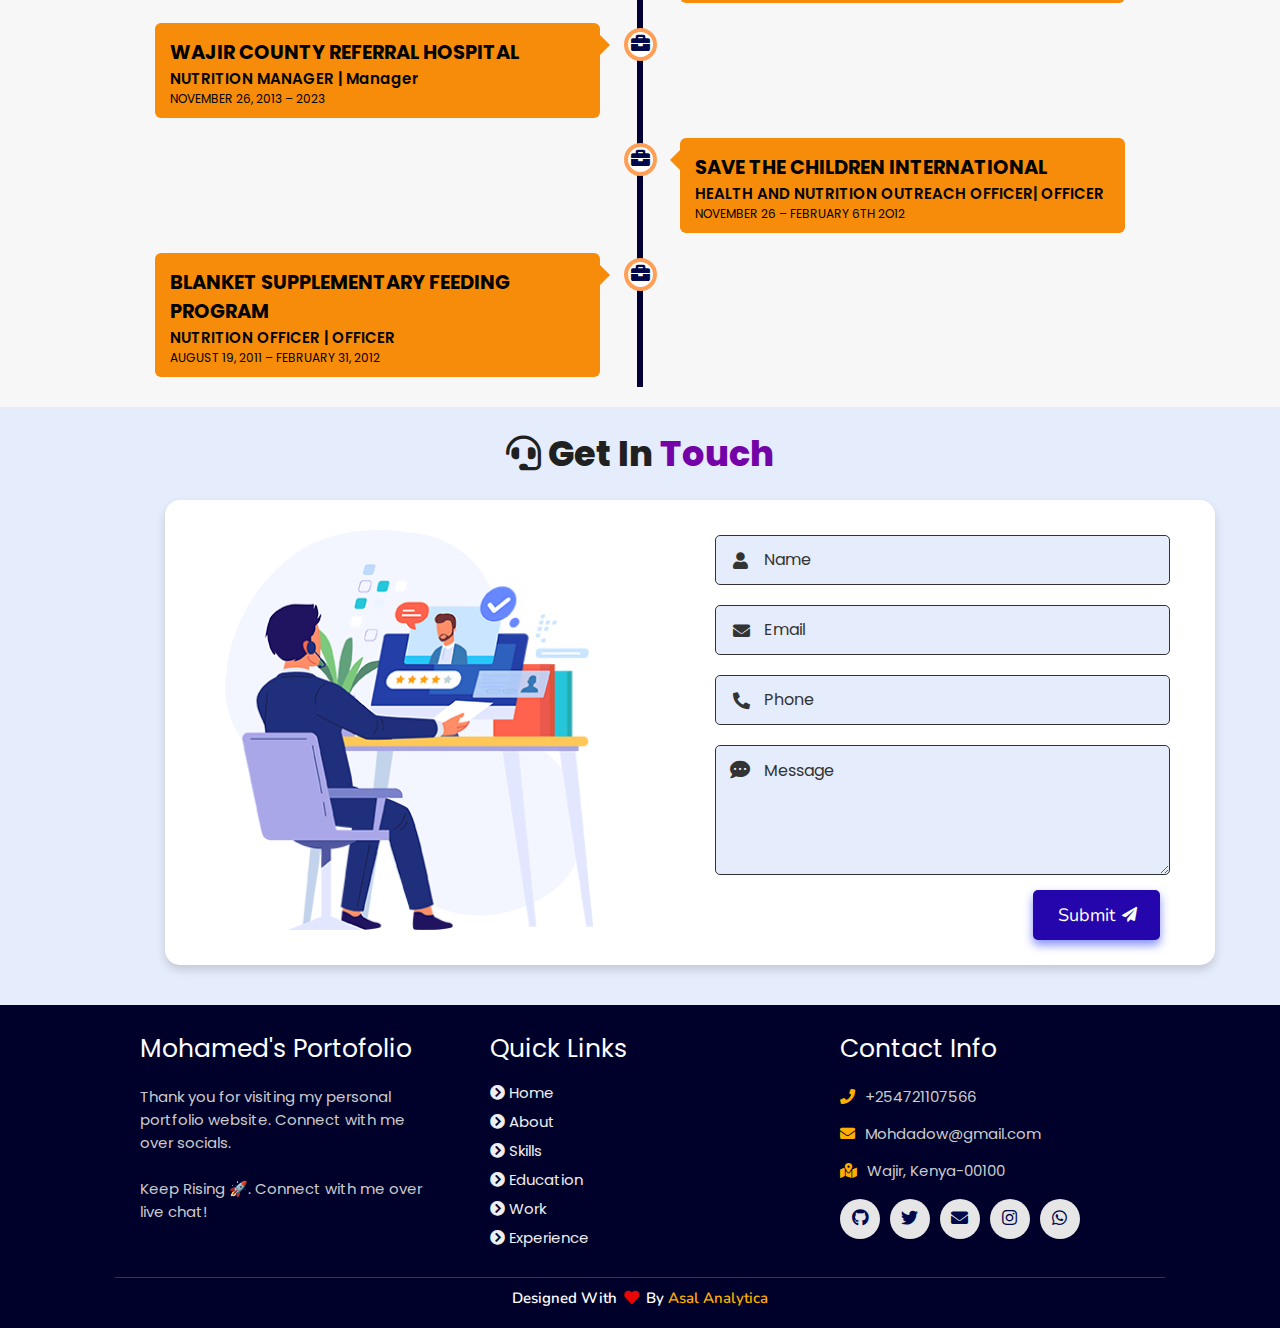
==== commit 37c5450f: "Update index.html" ====
--- a/index.html
+++ b/index.html
@@ -1,7 +1,6 @@
 <!DOCTYPE html>
 <html lang="en">
 <head>
-    google-site-verification: google93a9ec702f012733.html
     <meta charset="UTF-8">
     <meta http-equiv="X-UA-Compatible" content="IE=edge">
     <meta name="viewport" content="width=device-width, initial-scale=1.0">
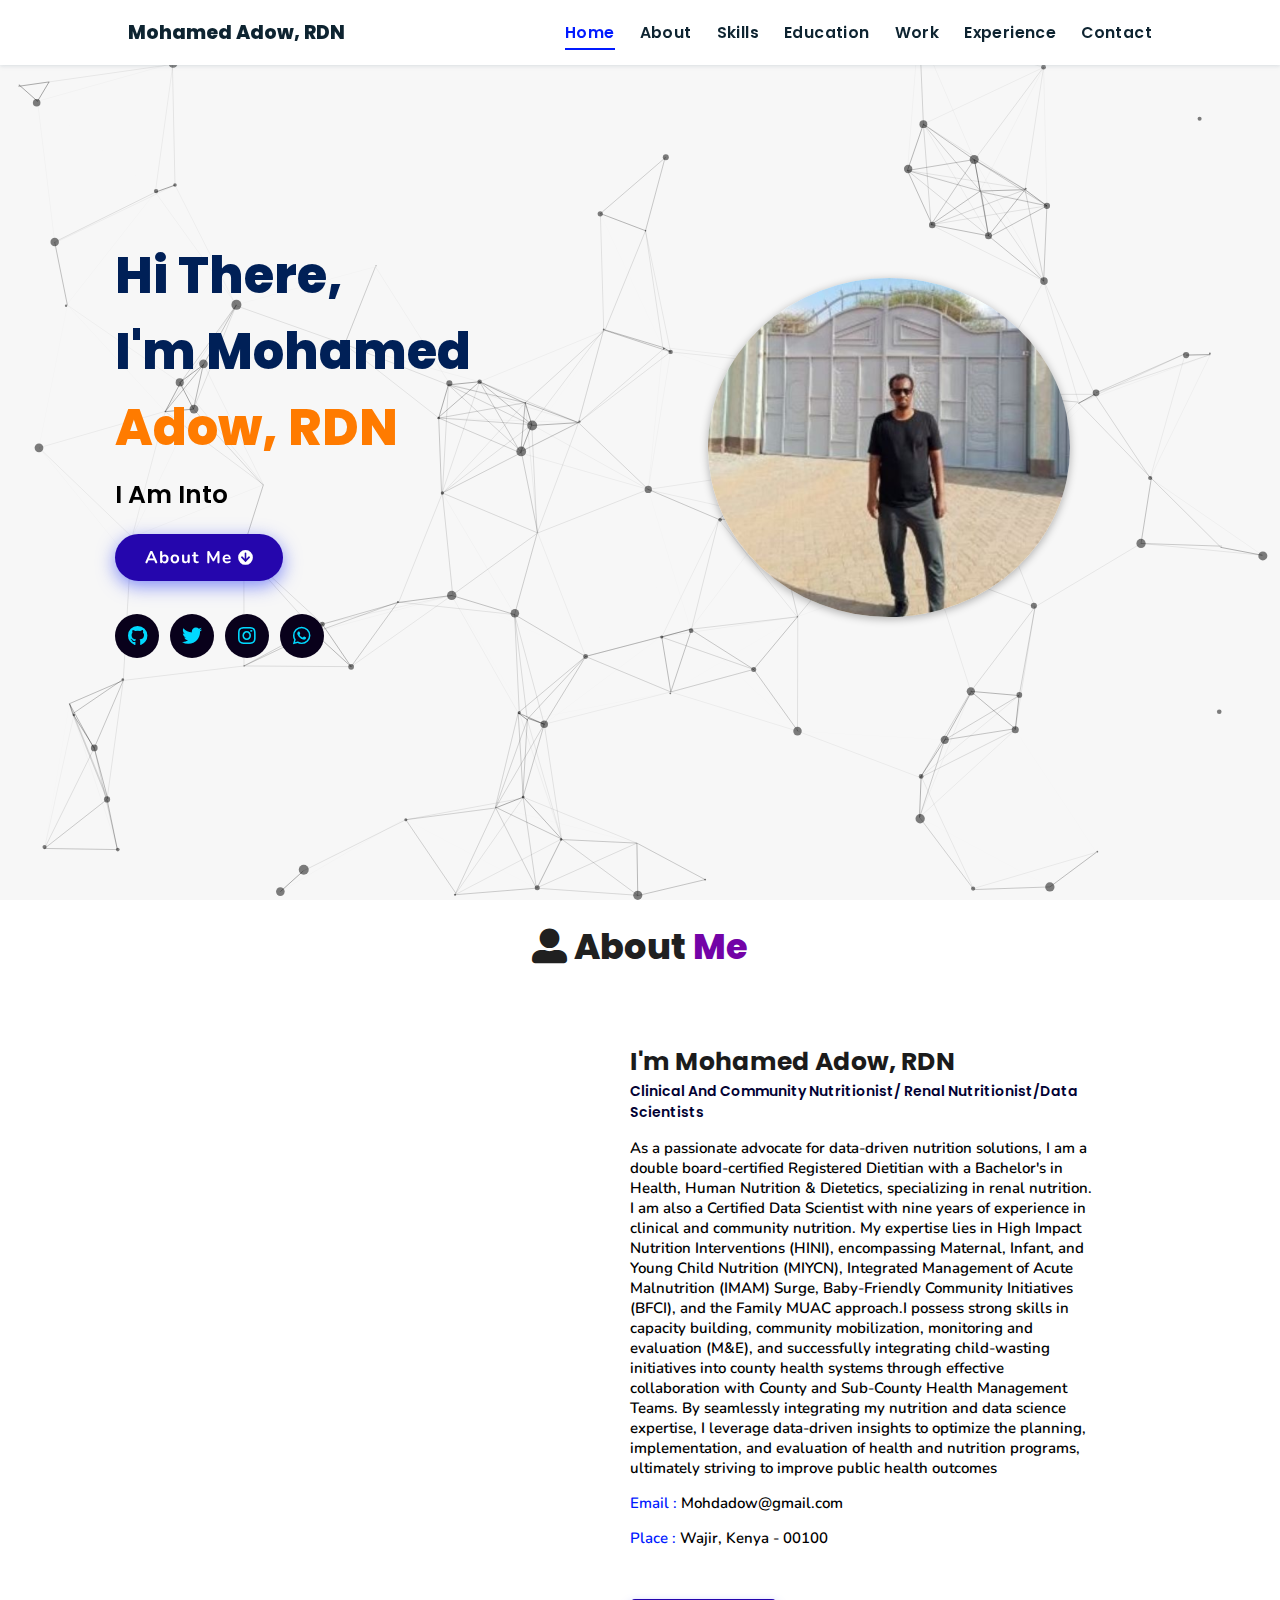
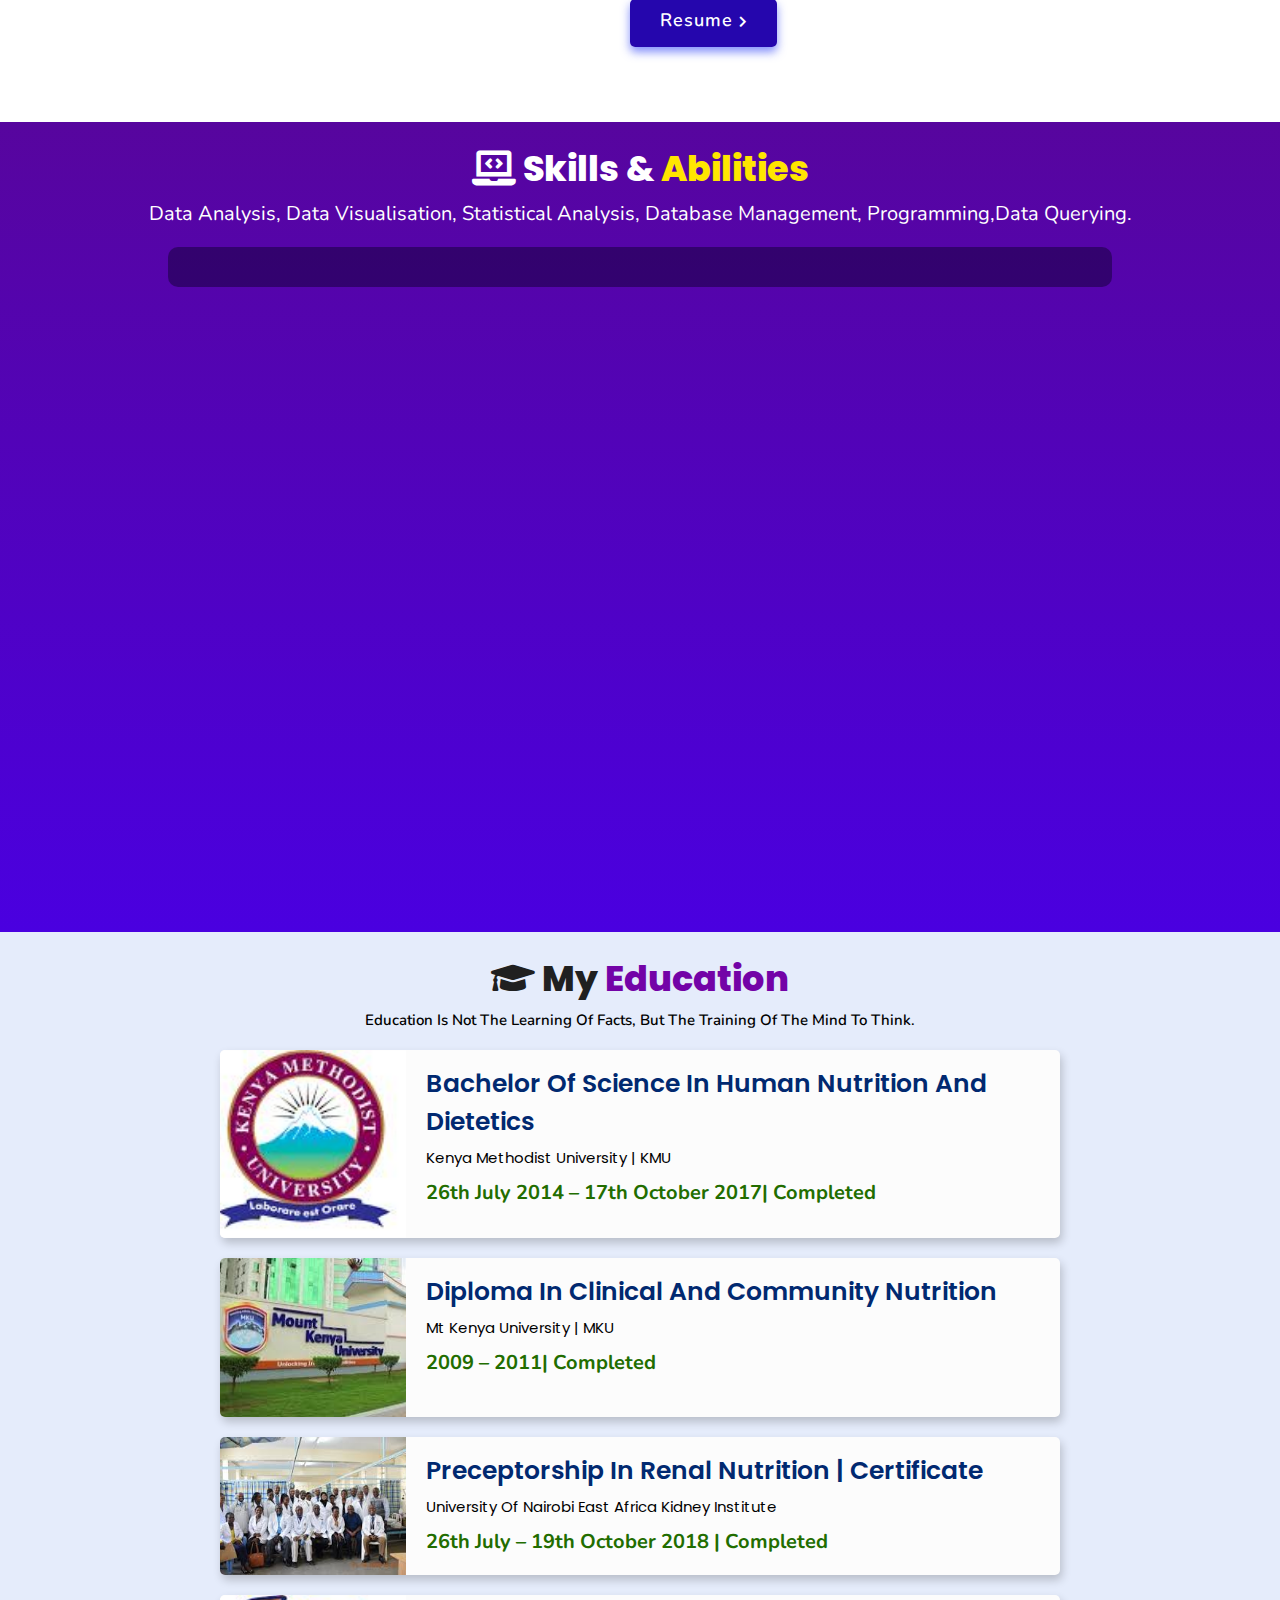
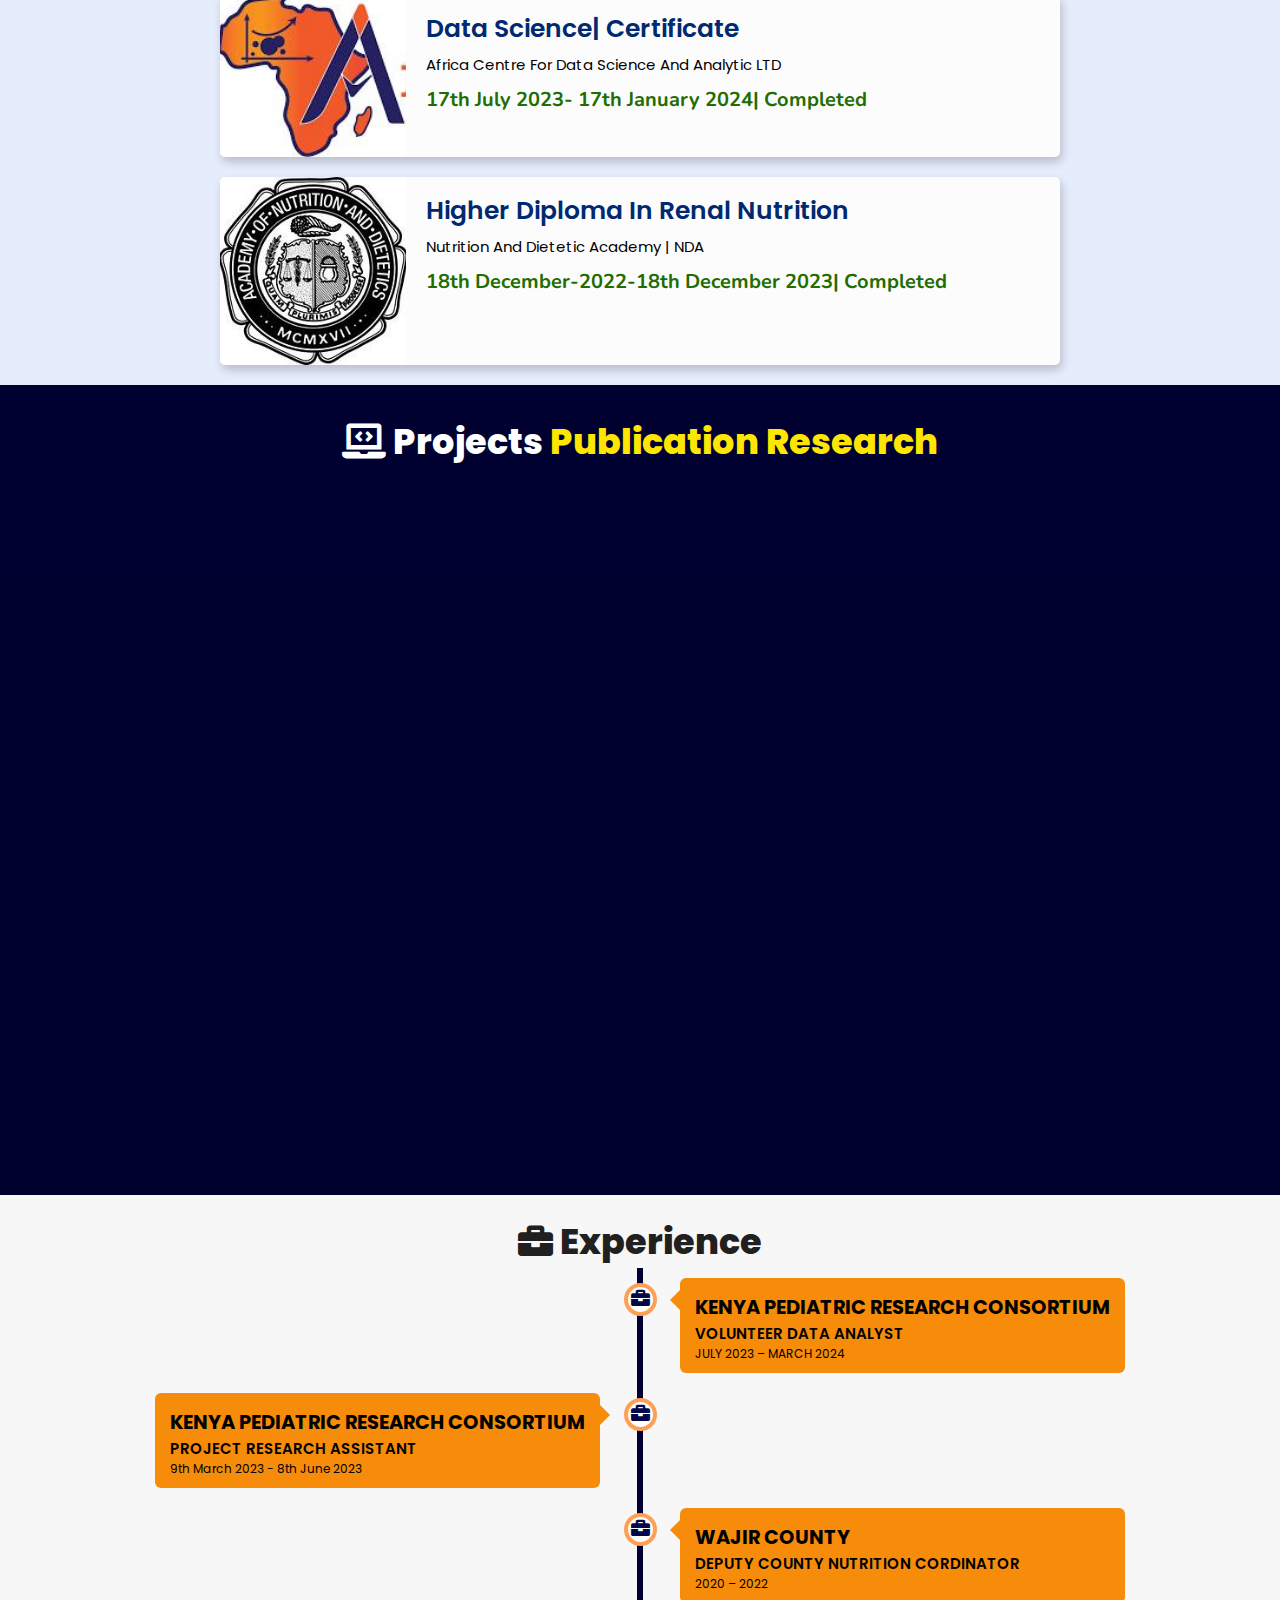
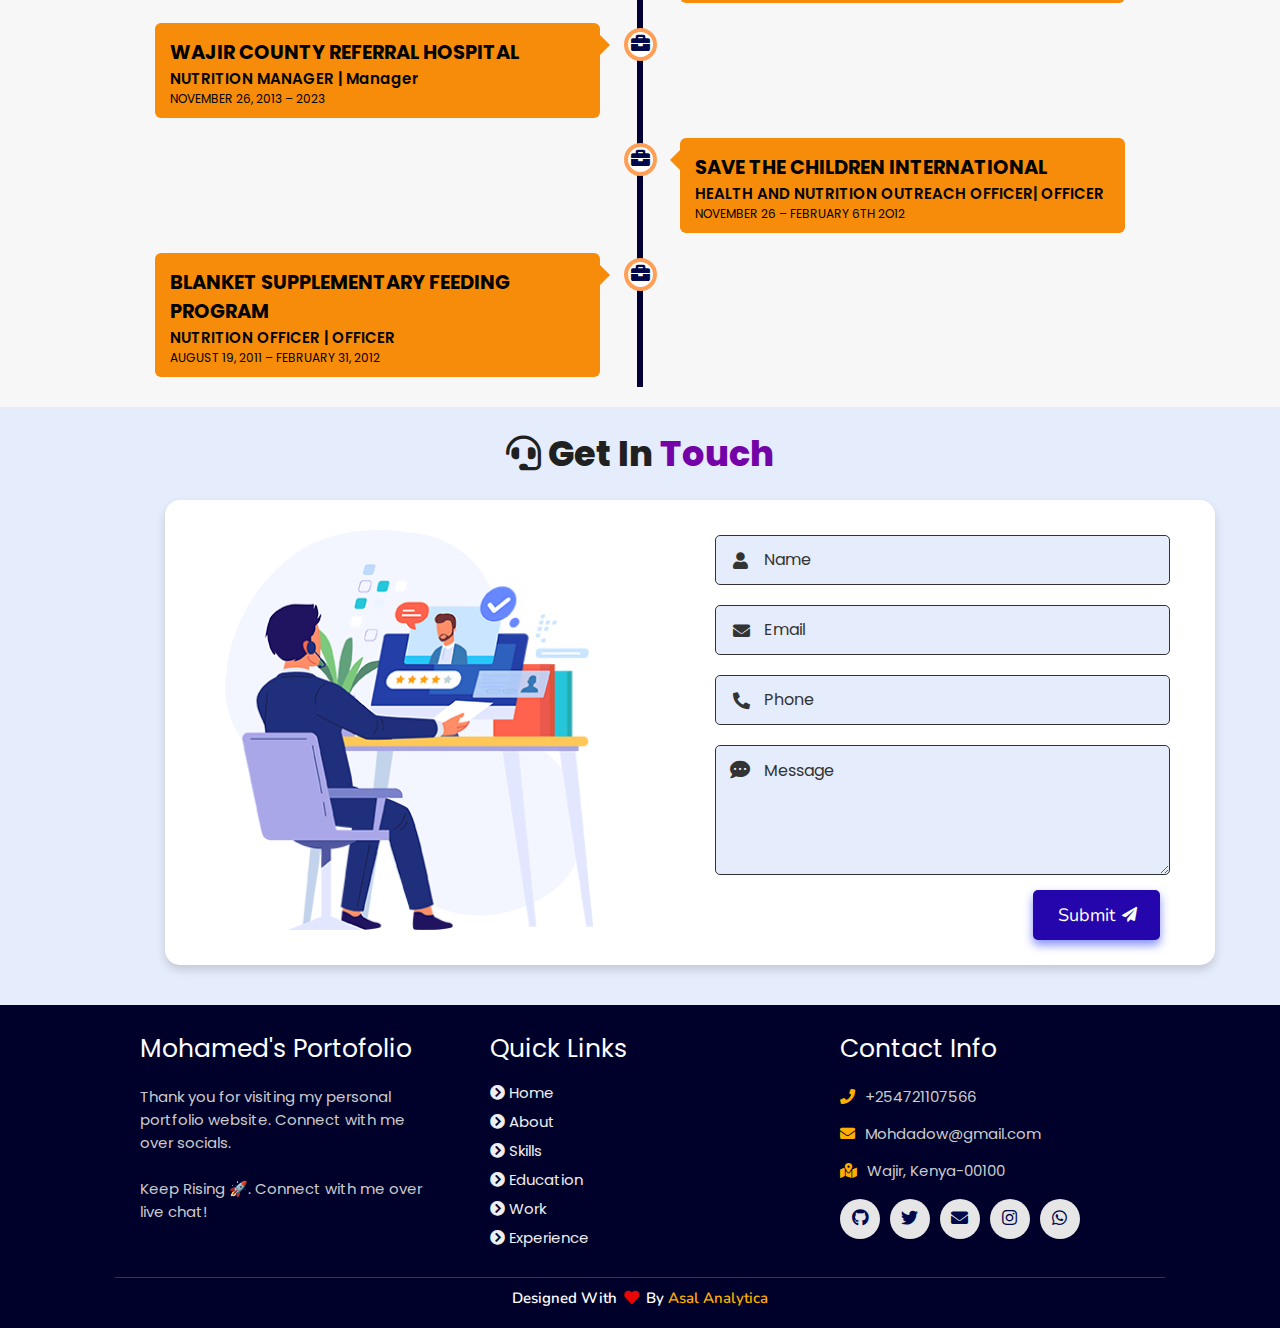
==== commit 8ceba282: "Update index.html" ====
--- a/index.html
+++ b/index.html
@@ -5,7 +5,7 @@
     <meta http-equiv="X-UA-Compatible" content="IE=edge">
     <meta name="viewport" content="width=device-width, initial-scale=1.0">
     <meta name="keywords" content="Mohamed Adow, portfolio, Abdullahi, Certified Data Scientist, personal portfolio lifecodes, portfolio design, portfolio website, personal portfolio" />
-    <meta name="description" content="Welcome to Dr Jamal Abade Portfolio. Certified General Surgeon" />
+    <meta name="description" content="Welcome to Mohamed Adow, RDN.Clinical and community nutritionist/ Renal nutritionist/data scientists " />
     <!-- Custom CSS -->
     <link rel="stylesheet" href="./assets/css/style.css">
     <!-- Font Awesome -->
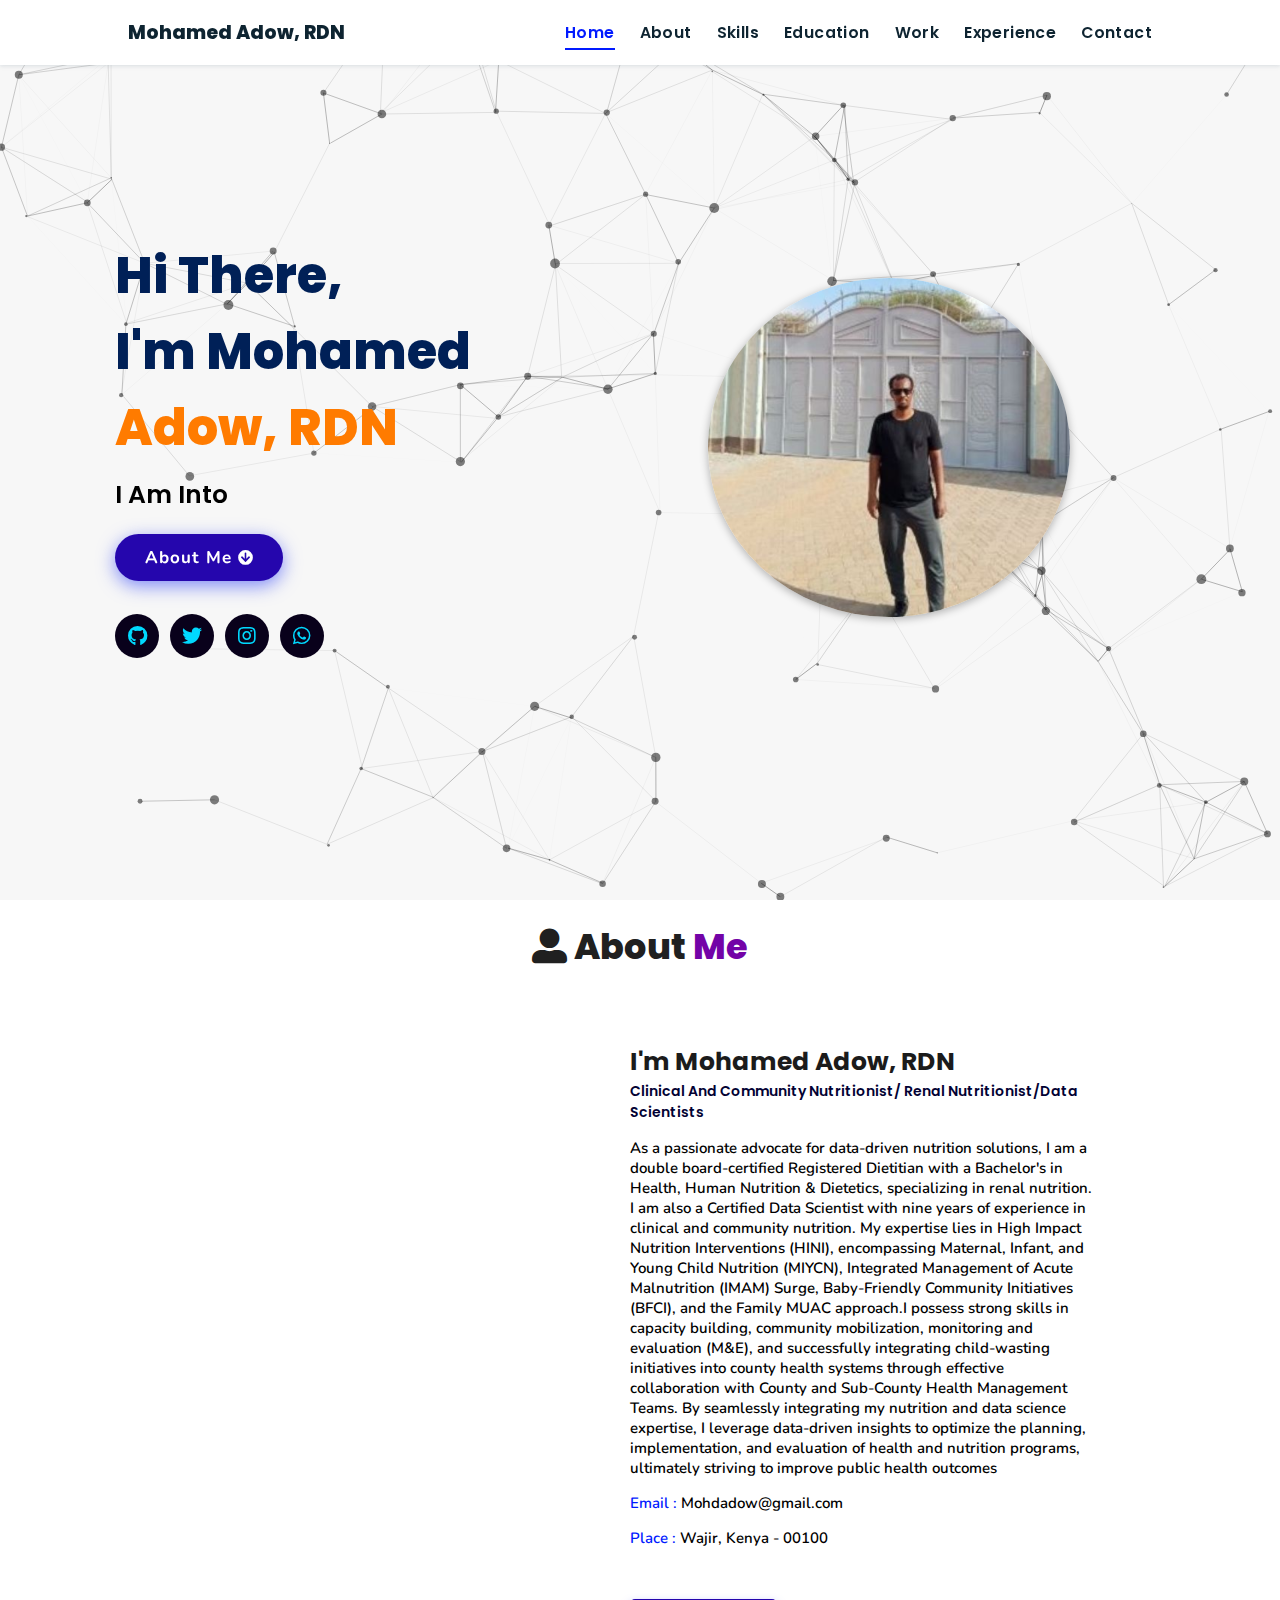
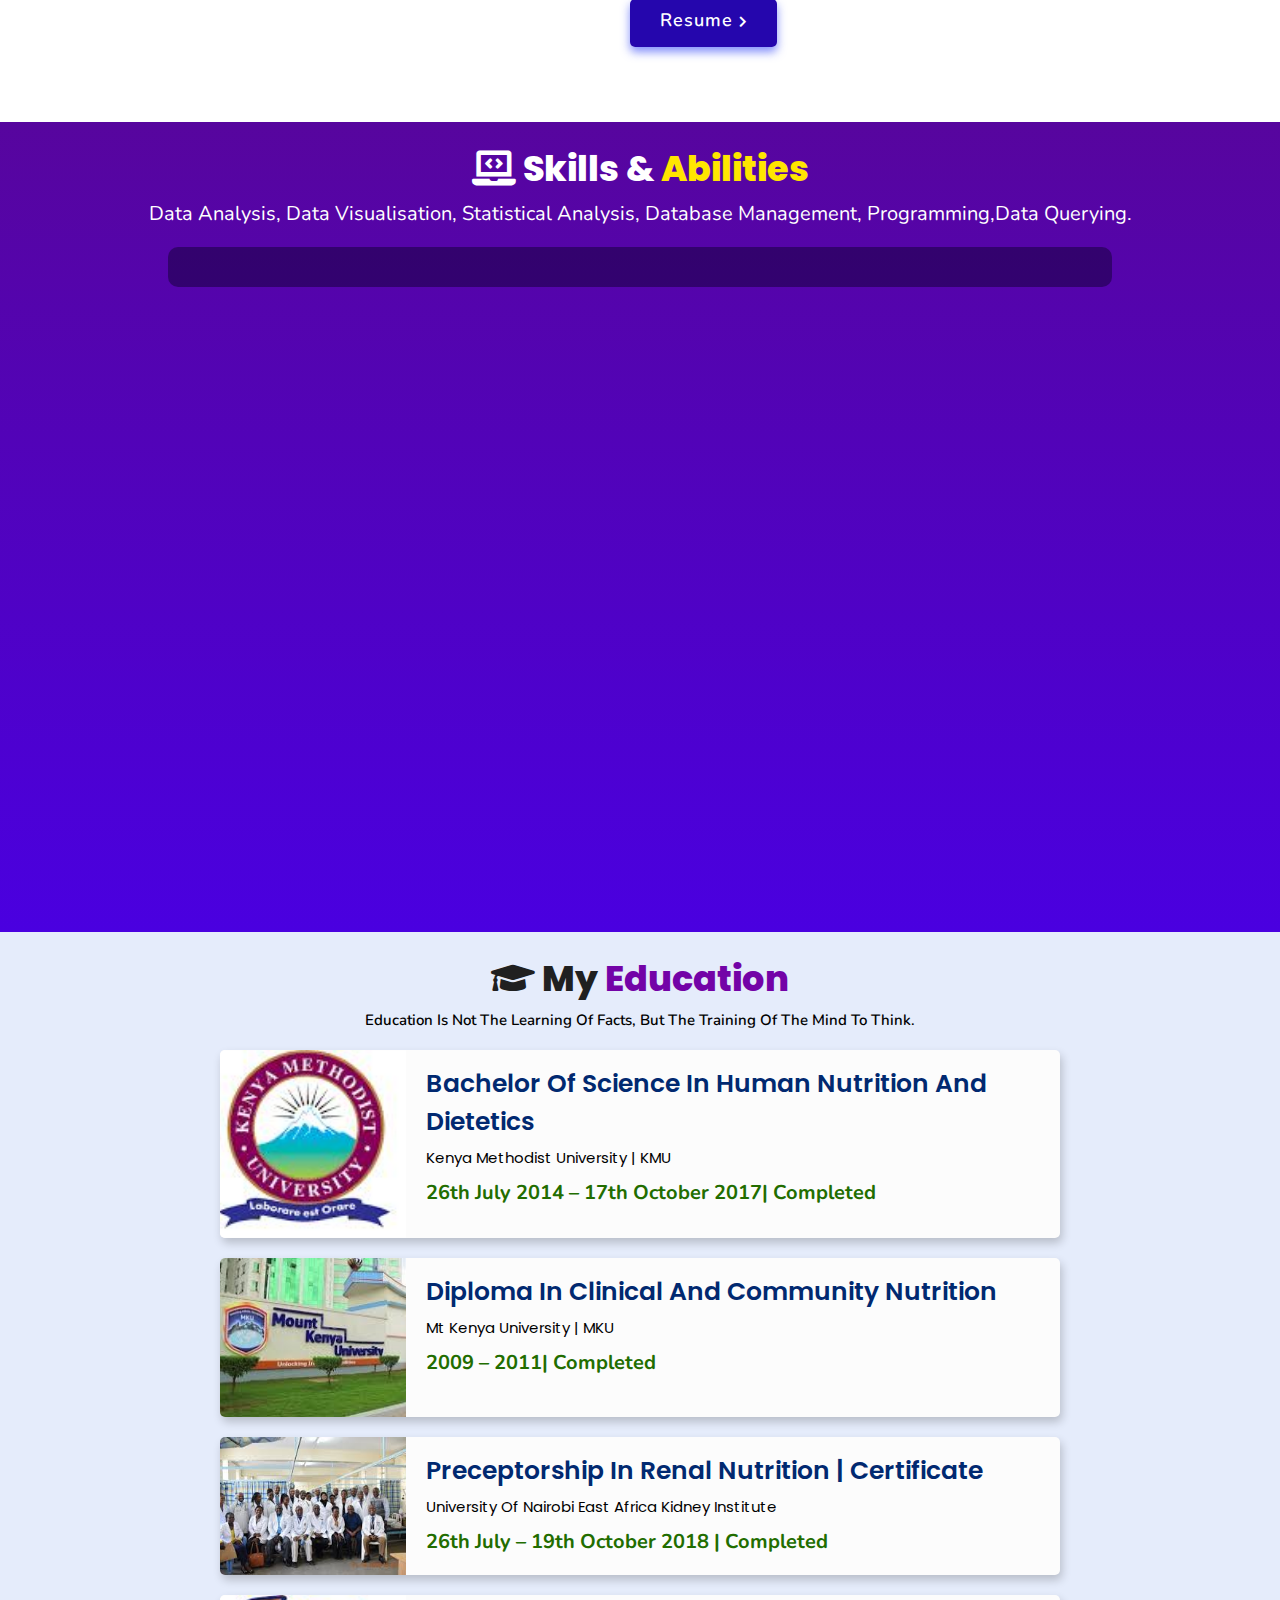
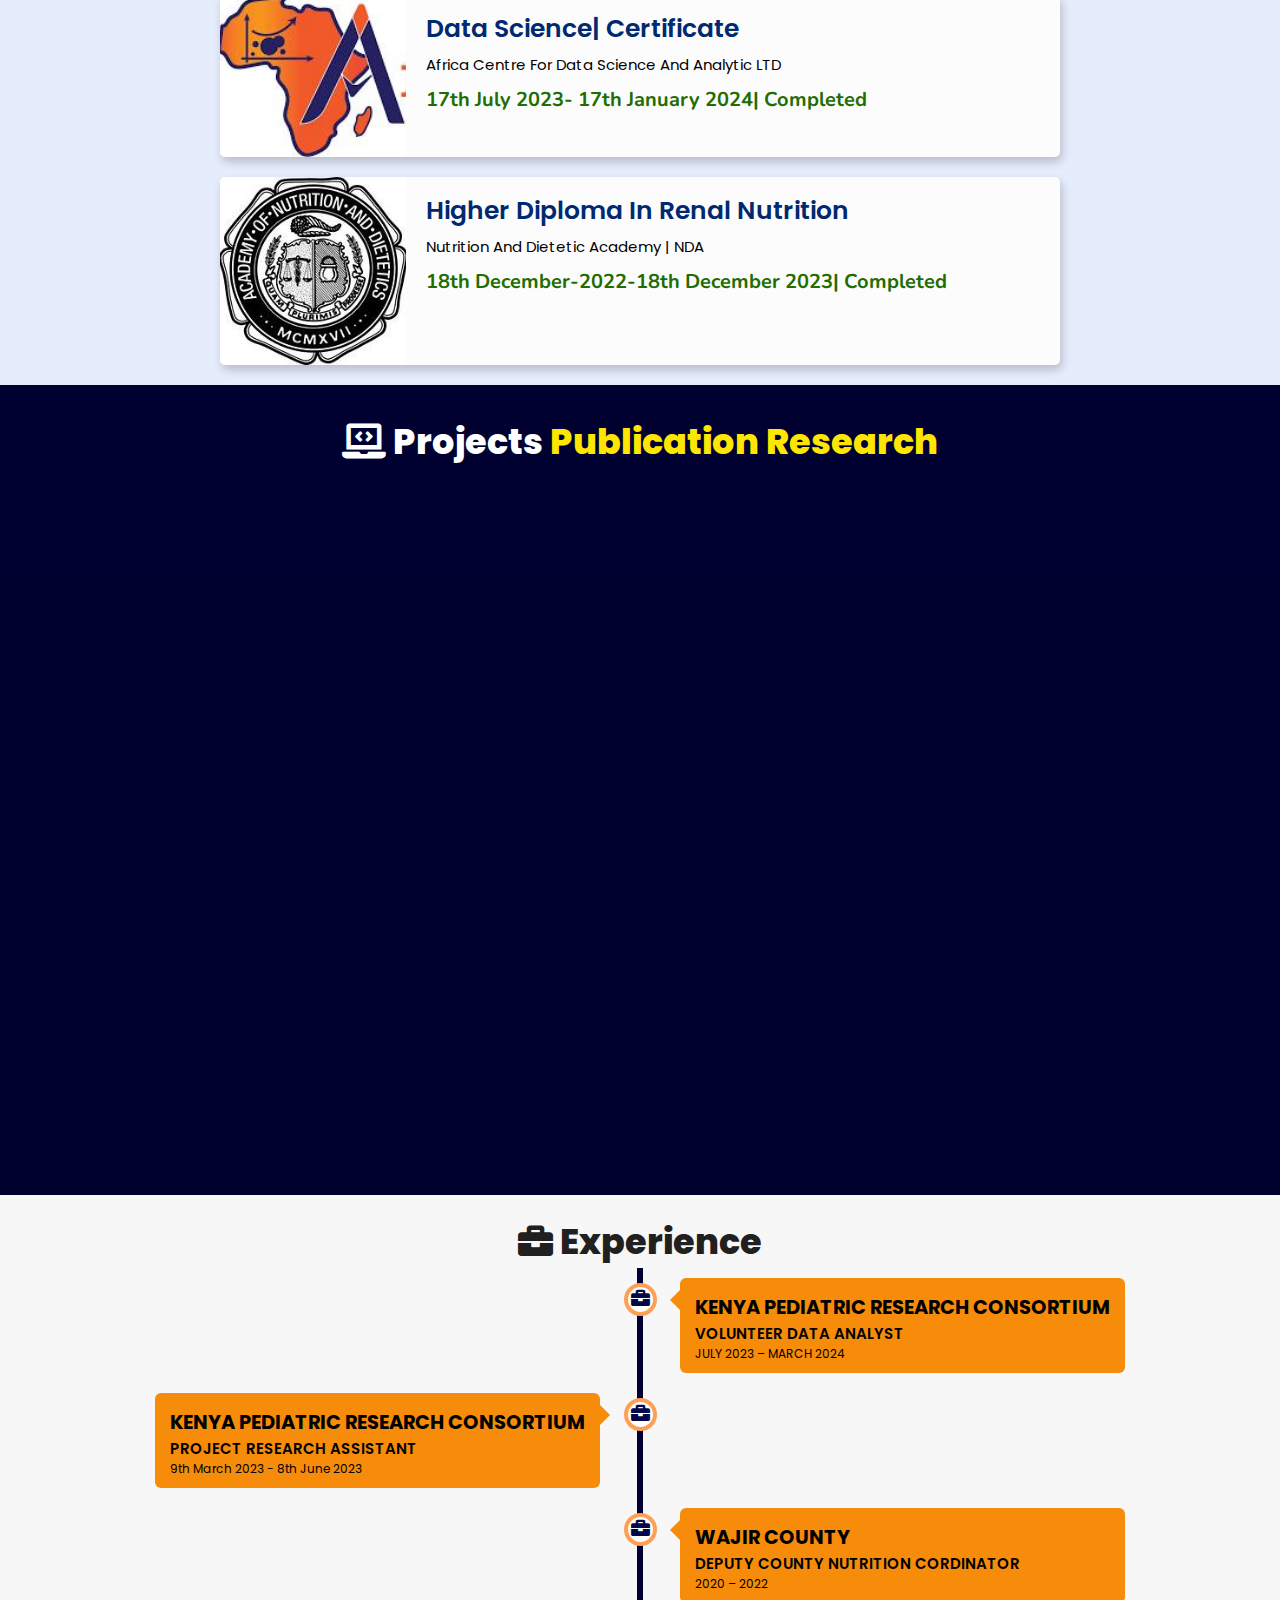
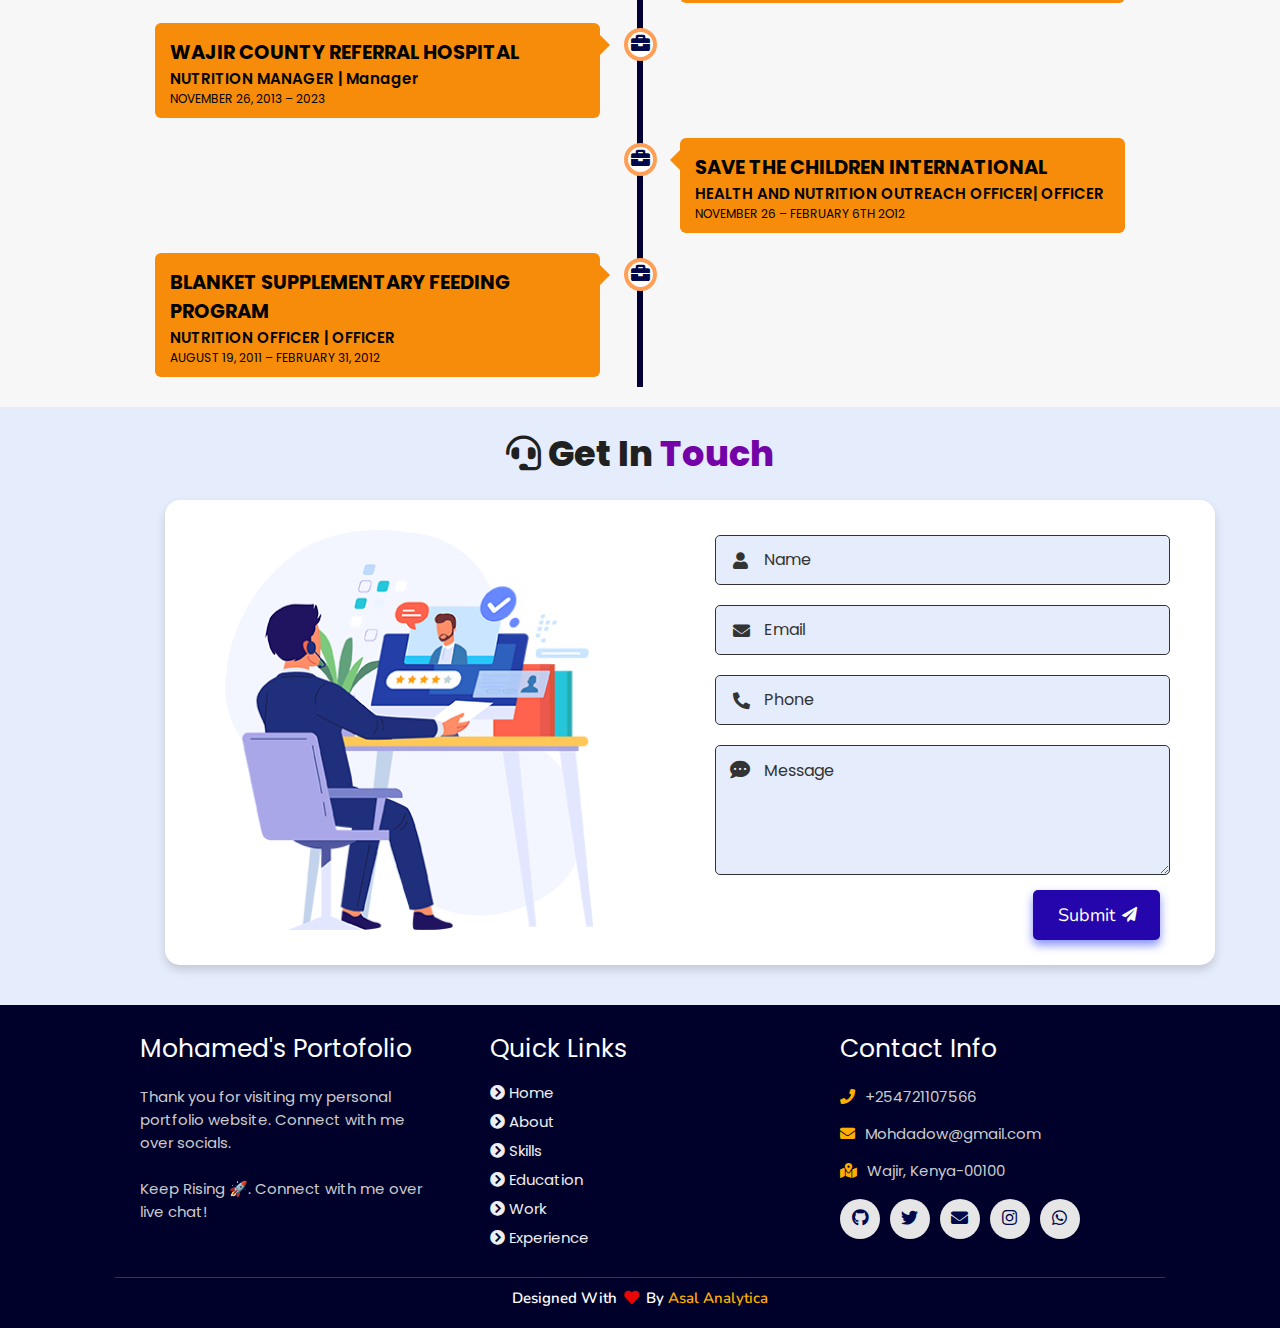
==== commit c8c0e06c: "Update index.html" ====
--- a/index.html
+++ b/index.html
@@ -6,6 +6,7 @@
     <meta name="viewport" content="width=device-width, initial-scale=1.0">
     <meta name="keywords" content="Mohamed Adow, portfolio, Abdullahi, Certified Data Scientist, personal portfolio lifecodes, portfolio design, portfolio website, personal portfolio" />
     <meta name="description" content="Welcome to Mohamed Adow, RDN.Clinical and community nutritionist/ Renal nutritionist/data scientists " />
+    <meta name="google-site-verification" content="SalK7WVcJnaBFrYIx5p8ktU9cwN10q-Ut-pINthAlw8" />
     <!-- Custom CSS -->
     <link rel="stylesheet" href="./assets/css/style.css">
     <!-- Font Awesome -->
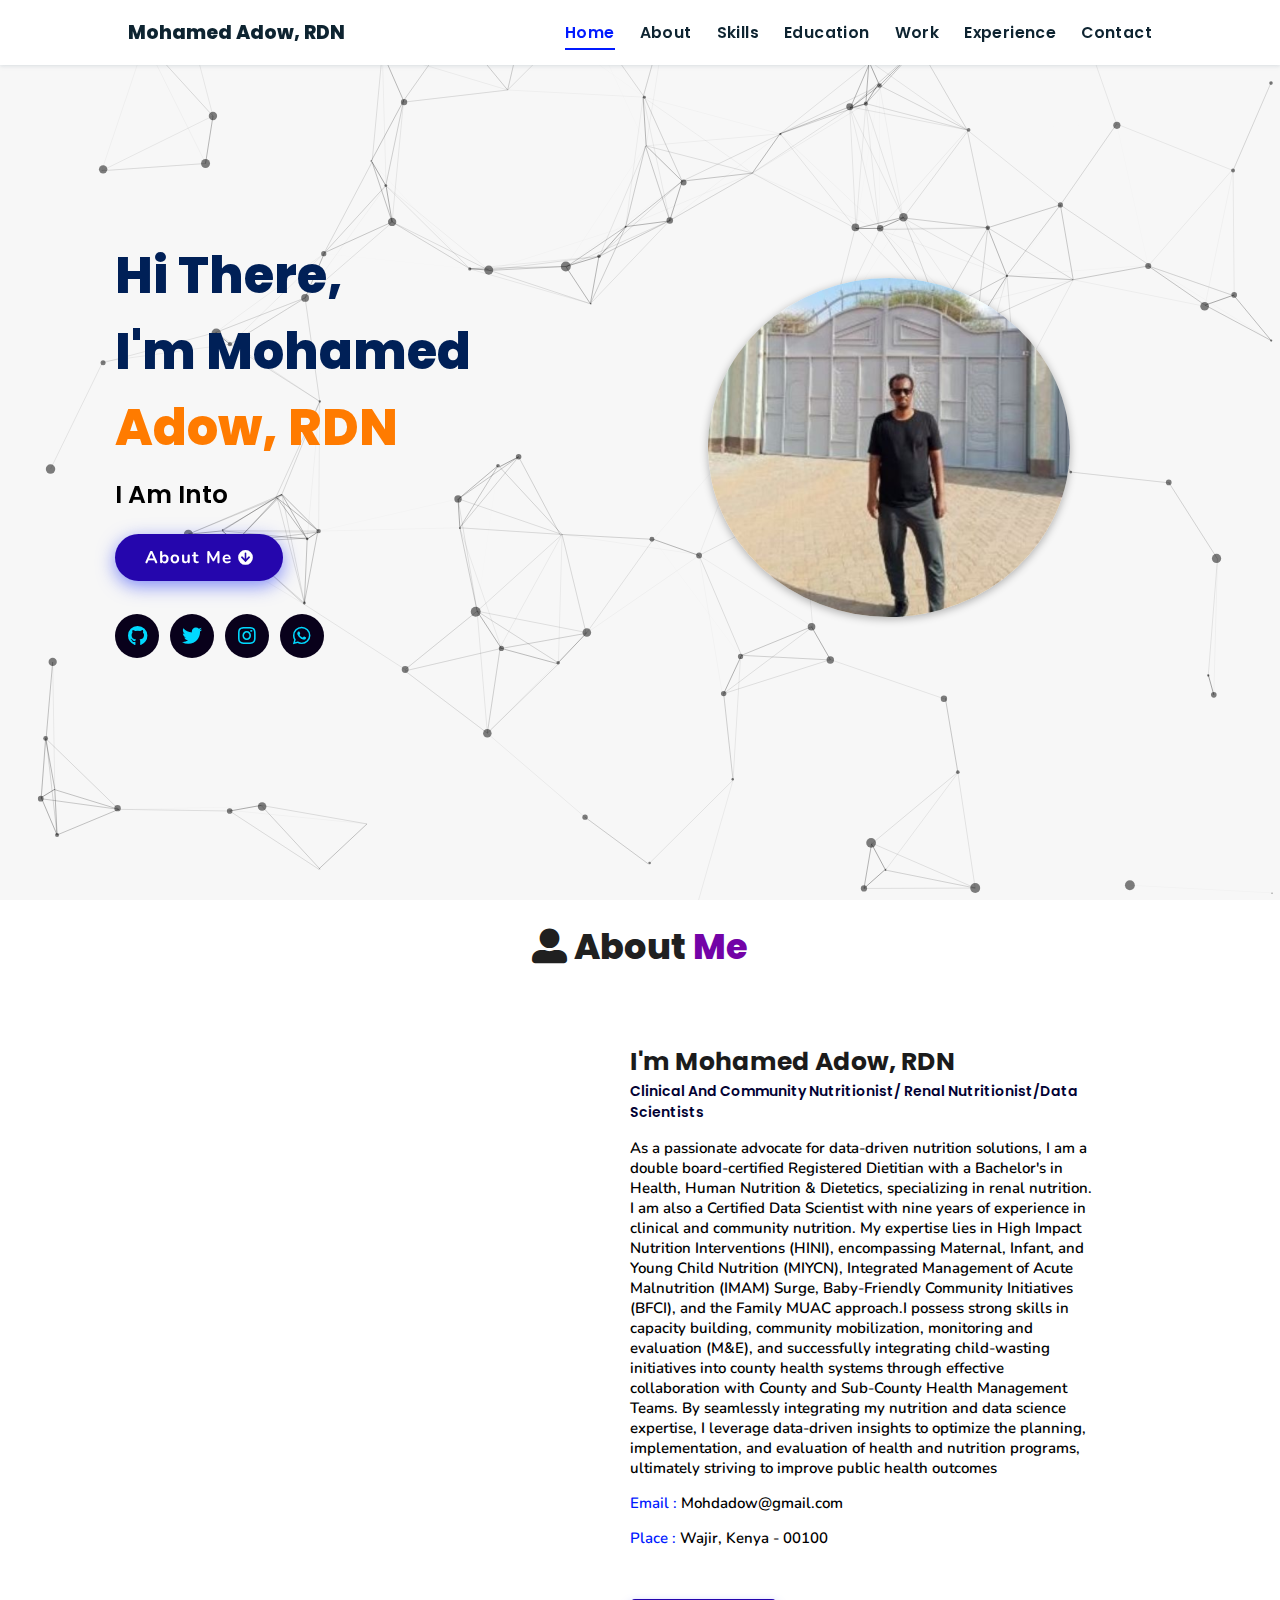
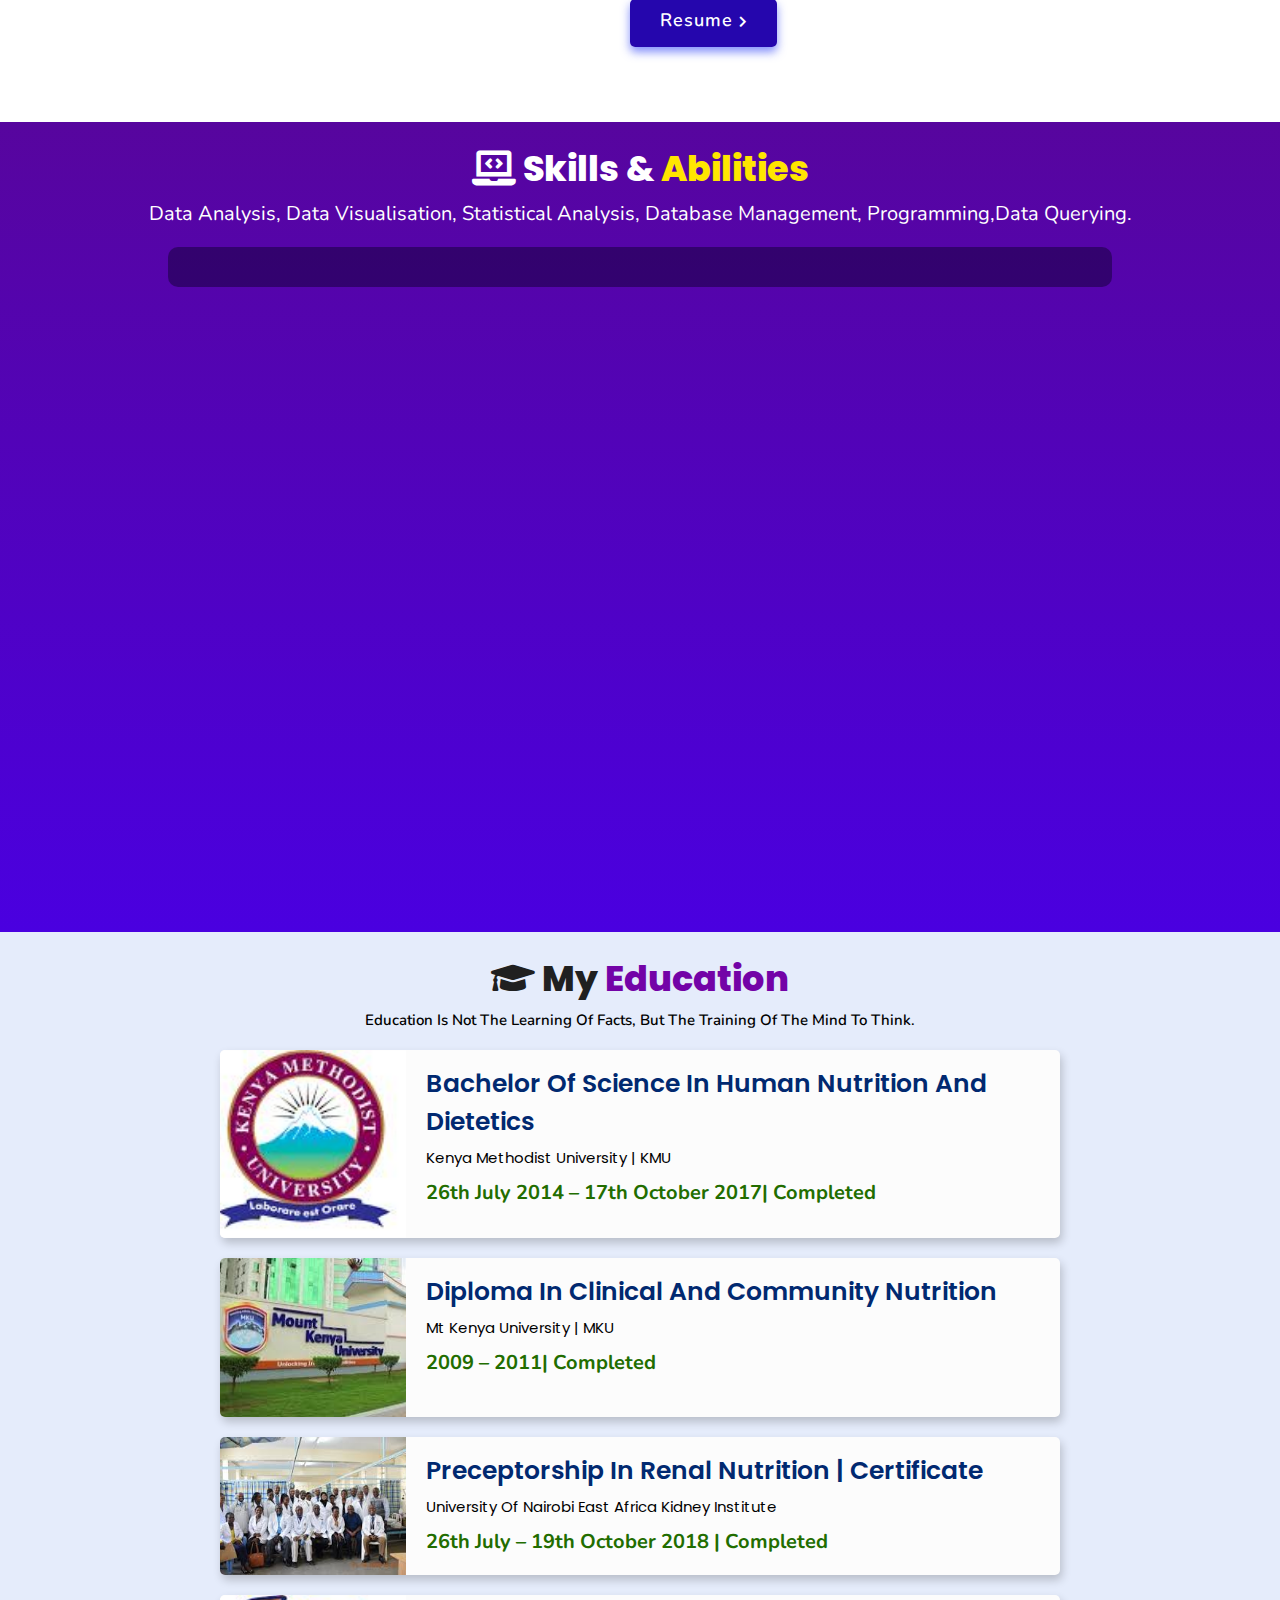
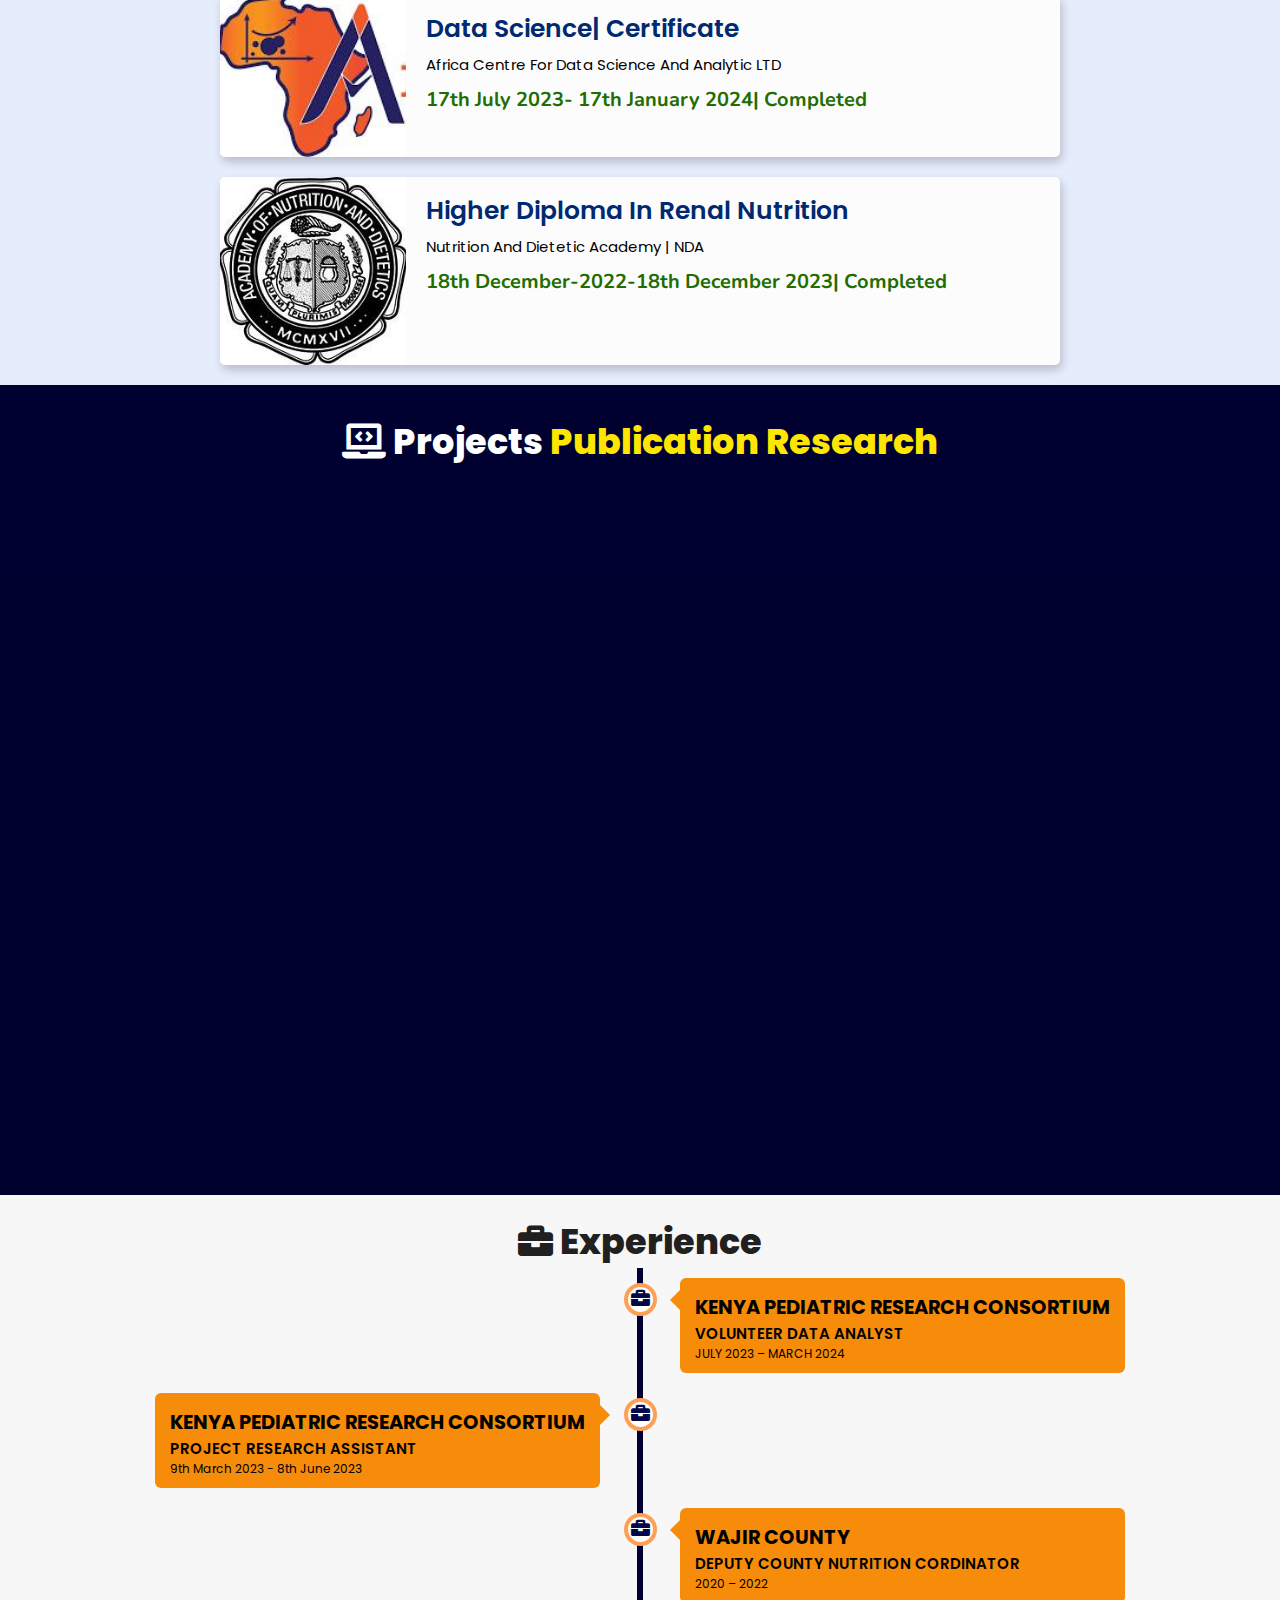
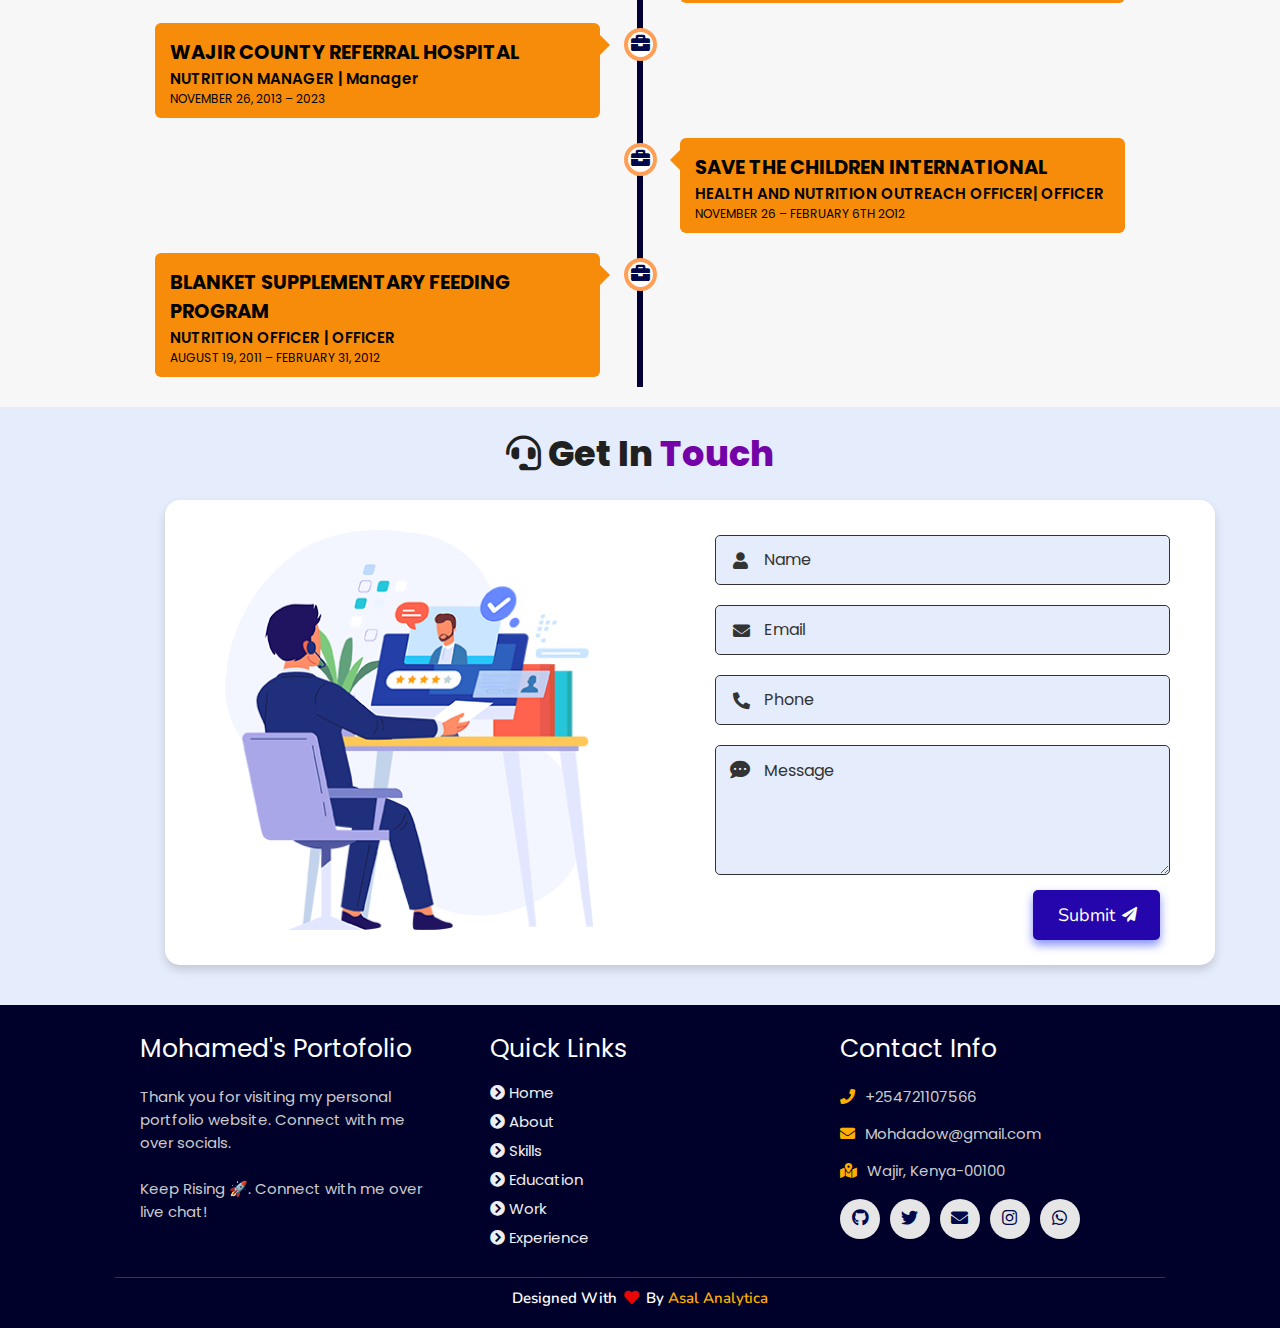
==== commit eff24006: "Update index.html" ====
--- a/index.html
+++ b/index.html
@@ -1,12 +1,12 @@
 <!DOCTYPE html>
 <html lang="en">
 <head>
+    <meta name="google-site-verification" content="SalK7WVcJnaBFrYIx5p8ktU9cwN10q-Ut-pINthAlw8" />
     <meta charset="UTF-8">
     <meta http-equiv="X-UA-Compatible" content="IE=edge">
     <meta name="viewport" content="width=device-width, initial-scale=1.0">
     <meta name="keywords" content="Mohamed Adow, portfolio, Abdullahi, Certified Data Scientist, personal portfolio lifecodes, portfolio design, portfolio website, personal portfolio" />
     <meta name="description" content="Welcome to Mohamed Adow, RDN.Clinical and community nutritionist/ Renal nutritionist/data scientists " />
-    <meta name="google-site-verification" content="SalK7WVcJnaBFrYIx5p8ktU9cwN10q-Ut-pINthAlw8" />
     <!-- Custom CSS -->
     <link rel="stylesheet" href="./assets/css/style.css">
     <!-- Font Awesome -->
